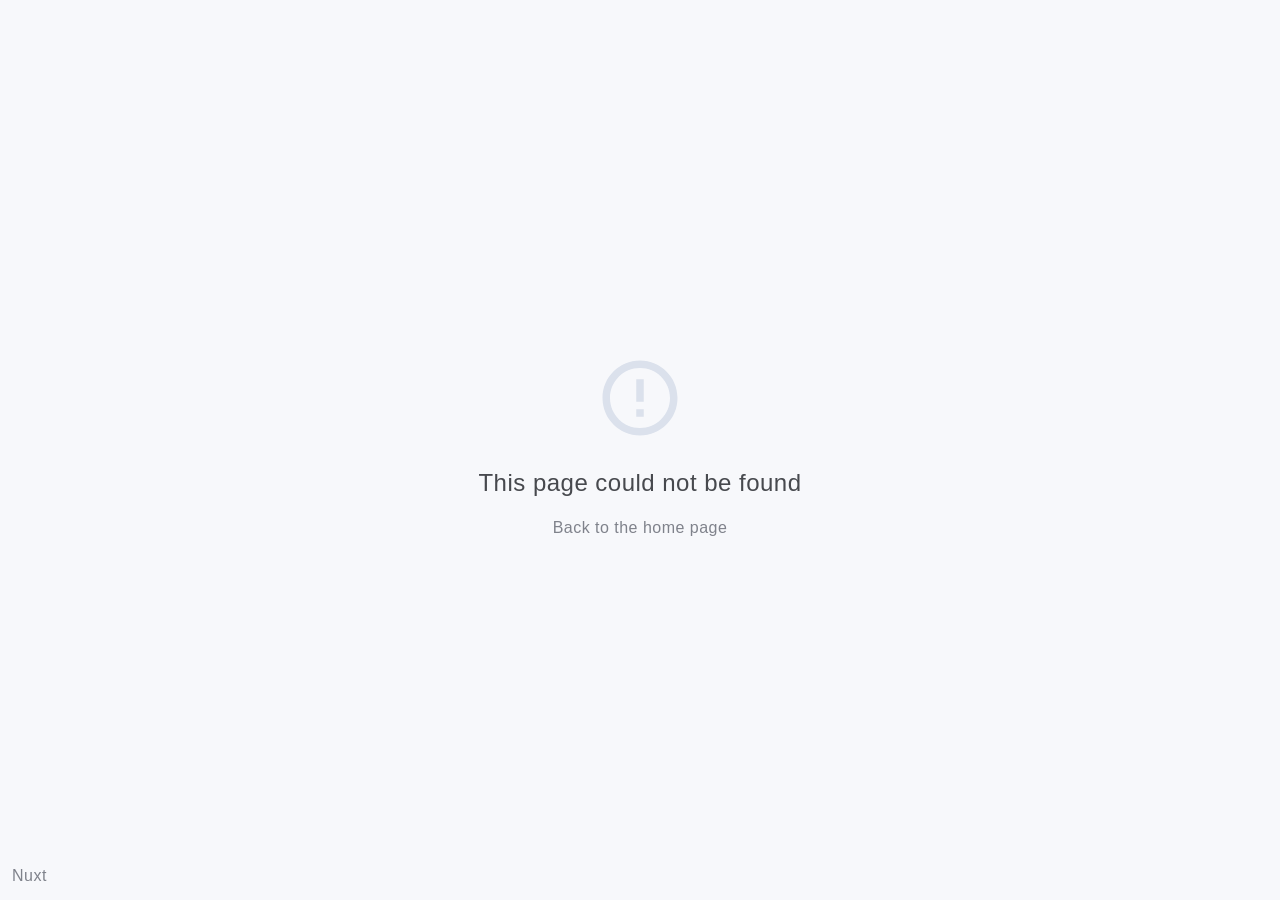
==== en/index.html @ 3b4c6d73 "deploy" ====
<!doctype html>
<html data-n-head-ssr>
  <head>
    <title>Home Page</title><meta data-n-head="ssr" charset="utf-8"><meta data-n-head="ssr" name="viewport" content="width=device-width,initial-scale=1"><meta data-n-head="ssr" data-hid="description" name="description" content="My Personal Website"><link data-n-head="ssr" href="https://mc.yandex.ru/metrika/tag.js" rel="preload" as="script"><link rel="preload" href="/_nuxt/6e46efd.js" as="script"><link rel="preload" href="/_nuxt/8bae4b0.js" as="script"><link rel="preload" href="/_nuxt/2998918.js" as="script"><link rel="preload" href="/_nuxt/bbb88e6.js" as="script"><link rel="preload" href="/_nuxt/a13c7b8.js" as="script"><link rel="preload" href="/_nuxt/8bbf2a5.js" as="script"><style data-vue-ssr-id="023c360b:0 b1f5444e:0 3191d5ad:0 0ace817b:0 49682c66:0 29482415:0 bbc4484e:0 a80d2e26:0 4d5fbe4e:0 745b8bda:0 2122c0bb:0 595b70d6:0 d2896396:0 12f3370e:0 1bbbd779:0 a3dfe6d6:0 2b1a9c06:0 342af163:0 fdff7b8e:0 f73b4e8e:0 70fc6d96:0 606232c7:0 75615019:0 69a7cd2d:0 ca053492:0">@font-face{font-family:swiper-icons;src:url("data:application/font-woff;charset=utf-8;base64, [base64]//wADZ2x5ZgAAAywAAADMAAAD2MHtryVoZWFkAAABbAAAADAAAAA2E2+eoWhoZWEAAAGcAAAAHwAAACQC9gDzaG10eAAAAigAAAAZAAAArgJkABFsb2NhAAAC0AAAAFoAAABaFQAUGG1heHAAAAG8AAAAHwAAACAAcABAbmFtZQAAA/gAAAE5AAACXvFdBwlwb3N0AAAFNAAAAGIAAACE5s74hXjaY2BkYGAAYpf5Hu/j+W2+MnAzMYDAzaX6QjD6/4//Bxj5GA8AuRwMYGkAPywL13jaY2BkYGA88P8Agx4j+/8fQDYfA1AEBWgDAIB2BOoAeNpjYGRgYNBh4GdgYgABEMnIABJzYNADCQAACWgAsQB42mNgYfzCOIGBlYGB0YcxjYGBwR1Kf2WQZGhhYGBiYGVmgAFGBiQQkOaawtDAoMBQxXjg/wEGPcYDDA4wNUA2CCgwsAAAO4EL6gAAeNpj2M0gyAACqxgGNWBkZ2D4/wMA+xkDdgAAAHjaY2BgYGaAYBkGRgYQiAHyGMF8FgYHIM3DwMHABGQrMOgyWDLEM1T9/w8UBfEMgLzE////P/5//f/V/xv+r4eaAAeMbAxwIUYmIMHEgKYAYjUcsDAwsLKxc3BycfPw8jEQA/[base64]/uznmfPFBNODM2K7MTQ45YEAZqGP81AmGGcF3iPqOop0r1SPTaTbVkfUe4HXj97wYE+yNwWYxwWu4v1ugWHgo3S1XdZEVqWM7ET0cfnLGxWfkgR42o2PvWrDMBSFj/IHLaF0zKjRgdiVMwScNRAoWUoH78Y2icB/yIY09An6AH2Bdu/UB+yxopYshQiEvnvu0dURgDt8QeC8PDw7Fpji3fEA4z/PEJ6YOB5hKh4dj3EvXhxPqH/SKUY3rJ7srZ4FZnh1PMAtPhwP6fl2PMJMPDgeQ4rY8YT6Gzao0eAEA409DuggmTnFnOcSCiEiLMgxCiTI6Cq5DZUd3Qmp10vO0LaLTd2cjN4fOumlc7lUYbSQcZFkutRG7g6JKZKy0RmdLY680CDnEJ+UMkpFFe1RN7nxdVpXrC4aTtnaurOnYercZg2YVmLN/d/gczfEimrE/fs/bOuq29Zmn8tloORaXgZgGa78yO9/cnXm2BpaGvq25Dv9S4E9+5SIc9PqupJKhYFSSl47+Qcr1mYNAAAAeNptw0cKwkAAAMDZJA8Q7OUJvkLsPfZ6zFVERPy8qHh2YER+3i/BP83vIBLLySsoKimrqKqpa2hp6+jq6RsYGhmbmJqZSy0sraxtbO3sHRydnEMU4uR6yx7JJXveP7WrDycAAAAAAAH//wACeNpjYGRgYOABYhkgZgJCZgZNBkYGLQZtIJsFLMYAAAw3ALgAeNolizEKgDAQBCchRbC2sFER0YD6qVQiBCv/H9ezGI6Z5XBAw8CBK/m5iQQVauVbXLnOrMZv2oLdKFa8Pjuru2hJzGabmOSLzNMzvutpB3N42mNgZGBg4GKQYzBhYMxJLMlj4GBgAYow/P/PAJJhLM6sSoWKfWCAAwDAjgbRAAB42mNgYGBkAIIbCZo5IPrmUn0hGA0AO8EFTQAA") format("woff");font-weight:400;font-style:normal}:root{--swiper-theme-color:#007aff}.swiper-container{margin-left:auto;margin-right:auto;position:relative;overflow:hidden;list-style:none;padding:0;z-index:1}.swiper-container-vertical>.swiper-wrapper{flex-direction:column}.swiper-wrapper{position:relative;width:100%;height:100%;z-index:1;display:flex;transition-property:transform;box-sizing:content-box}.swiper-container-android .swiper-slide,.swiper-wrapper{transform:translateZ(0)}.swiper-container-multirow>.swiper-wrapper{flex-wrap:wrap}.swiper-container-multirow-column>.swiper-wrapper{flex-wrap:wrap;flex-direction:column}.swiper-container-free-mode>.swiper-wrapper{transition-timing-function:ease-out;margin:0 auto}.swiper-container-pointer-events{touch-action:pan-y}.swiper-container-pointer-events.swiper-container-vertical{touch-action:pan-x}.swiper-slide{flex-shrink:0;width:100%;height:100%;position:relative;transition-property:transform}.swiper-slide-invisible-blank{visibility:hidden}.swiper-container-autoheight,.swiper-container-autoheight .swiper-slide{height:auto}.swiper-container-autoheight .swiper-wrapper{align-items:flex-start;transition-property:transform,height}.swiper-container-3d{perspective:1200px}.swiper-container-3d .swiper-cube-shadow,.swiper-container-3d .swiper-slide,.swiper-container-3d .swiper-slide-shadow-bottom,.swiper-container-3d .swiper-slide-shadow-left,.swiper-container-3d .swiper-slide-shadow-right,.swiper-container-3d .swiper-slide-shadow-top,.swiper-container-3d .swiper-wrapper{transform-style:preserve-3d}.swiper-container-3d .swiper-slide-shadow-bottom,.swiper-container-3d .swiper-slide-shadow-left,.swiper-container-3d .swiper-slide-shadow-right,.swiper-container-3d .swiper-slide-shadow-top{position:absolute;left:0;top:0;width:100%;height:100%;pointer-events:none;z-index:10}.swiper-container-3d .swiper-slide-shadow-left{background-image:linear-gradient(270deg,rgba(0,0,0,.5),transparent)}.swiper-container-3d .swiper-slide-shadow-right{background-image:linear-gradient(90deg,rgba(0,0,0,.5),transparent)}.swiper-container-3d .swiper-slide-shadow-top{background-image:linear-gradient(0deg,rgba(0,0,0,.5),transparent)}.swiper-container-3d .swiper-slide-shadow-bottom{background-image:linear-gradient(180deg,rgba(0,0,0,.5),transparent)}.swiper-container-css-mode>.swiper-wrapper{overflow:auto;scrollbar-width:none;-ms-overflow-style:none}.swiper-container-css-mode>.swiper-wrapper::-webkit-scrollbar{display:none}.swiper-container-css-mode>.swiper-wrapper>.swiper-slide{scroll-snap-align:start start}.swiper-container-horizontal.swiper-container-css-mode>.swiper-wrapper{-ms-scroll-snap-type:x mandatory;scroll-snap-type:x mandatory}.swiper-container-vertical.swiper-container-css-mode>.swiper-wrapper{-ms-scroll-snap-type:y mandatory;scroll-snap-type:y mandatory}@font-face{font-family:Raleway;font-weight:300;font-style:normal;src:local("Raleway"),url(/fonts/Raleway-Light.woff2) format("woff2"),url(/fonts/Raleway-Light.woff) format("woff"),url(/fonts/Raleway-Light.ttf) format("ttf"),url(/fonts/Raleway-Light.eot) format("eot")}@font-face{font-family:Raleway;font-weight:300;font-style:italic;src:local("Raleway"),url(/fonts/Raleway-LightItalic.woff2) format("woff2"),url(/fonts/Raleway-LightItalic.woff) format("woff"),url(/fonts/Raleway-LightItalic.ttf) format("ttf"),url(/fonts/Raleway-LightItalic.eot) format("eot")}@font-face{font-family:Raleway;font-weight:400;font-style:normal;src:local("Raleway"),url(/fonts/Raleway-Regular.woff2) format("woff2"),url(/fonts/Raleway-Regular.woff) format("woff"),url(/fonts/Raleway-Regular.ttf) format("ttf"),url(/fonts/Raleway-Regular.eot) format("eot")}@font-face{font-family:Raleway;font-weight:400;font-style:italic;src:local("Raleway"),url(/fonts/Raleway-Italic.woff2) format("woff2"),url(/fonts/Raleway-Italic.woff) format("woff"),url(/fonts/Raleway-Italic.ttf) format("ttf"),url(/fonts/Raleway-Italic.eot) format("eot")}@font-face{font-family:Raleway;font-weight:500;font-style:normal;src:local("Raleway"),url(/fonts/Raleway-Medium.woff2) format("woff2"),url(/fonts/Raleway-Medium.woff) format("woff"),url(/fonts/Raleway-Medium.ttf) format("ttf"),url(/fonts/Raleway-Medium.eot) format("eot")}@font-face{font-family:Raleway;font-weight:500;font-style:italic;src:local("Raleway"),url(/fonts/Raleway-MediumItalic.woff2) format("woff2"),url(/fonts/Raleway-MediumItalic.woff) format("woff"),url(/fonts/Raleway-MediumItalic.ttf) format("ttf"),url(/fonts/Raleway-MediumItalic.eot) format("eot")}@font-face{font-family:Raleway;font-weight:700;font-style:normal;src:local("Raleway"),url(/fonts/Raleway-Bold.woff2) format("woff2"),url(/fonts/Raleway-Bold.woff) format("woff"),url(/fonts/Raleway-Bold.ttf) format("ttf"),url(/fonts/Raleway-Bold.eot) format("eot")}:root{--color:#100e15;--color-green:#43a047;--color-yellow:#ffb300;--color-purple:#ab47bc;--color-blue:#1e88e5;--color-pink:#ec407a;--color-primary:var(--color-green);--color-primary-secondary:var(--color-purple);--color-border:#bdbdbd;--bg:#f3f5f4}.dark-mode{--color:#fff;--color-green:#66bb6a;--color-yellow:#ffa726;--color-purple:#ab47bc;--color-blue:#42a5f5;--color-pink:#ec407a;--bg:#100e15;--color-border:#757575}.link{position:relative;color:#43a047;color:var(--color-primary);cursor:pointer;transition:opacity .3s}.link:hover{opacity:.8}.content-area h1:not([class]){font-size:2em;line-height:1;font-weight:500;margin:.5em 0}.content-area h2:not([class]){font-size:1.5em;line-height:1.125;font-weight:500;margin:.5em 0}.content-area h3:not([class]){font-size:1.25em;line-height:1.25;font-weight:500;margin:.5em 0}.content-area h4:not([class]){font-size:1em;line-height:1.5;font-weight:500;margin:.5em 0}.content-area h5:not([class]){font-size:.875em;line-height:1.5;font-weight:500;margin:.5em 0}.content-area h6:not([class]){font-size:.75em;line-height:1.5;font-weight:500;margin:.5em 0}.content-area p:not([class]){font-size:1em;line-height:1.5;margin:1em 0}.content-area small:not([class]){font-size:.875em}.content-area hr:not([class]){margin:1em 0;height:1px;border:none;background-color:#43a047;background-color:var(--color-primary)}.content-area b:not([class]),.content-area u:not([class]){font-size:1em}.content-area s:not([class]){font-size:0 0 1em}.content-area ol:not([class]){list-style:none;margin:.5em 0;counter-reset:ol-counter}.content-area ol:not([class])>li:not([class]){counter-increment:ol-counter;position:relative}.content-area ol:not([class])>li:not([class]):before{content:counter(ol-counter) ".";position:absolute;display:inline-block;top:-.0625em;right:100%;margin:0 8px 0 0;font-weight:700;white-space:nowrap;opacity:.6}.content-area ul:not([class]){list-style:none;margin:.5em 0}.content-area ul:not([class])>li:not([class]){position:relative}.content-area ul:not([class])>li:not([class]):before{position:absolute;display:inline-block;content:"";height:.5em;width:.5em;top:.5em;right:100%;margin:0 12px 0 0;background-color:currentColor;opacity:.5}.content-area a:not([class]){color:#43a047;color:var(--color-primary);cursor:pointer;text-decoration:none}.content-area a:not([class]):hover{text-decoration:underline}.content-area pre:not([class]){margin:.75em 0;padding:10px 16px;border:1px solid #bdbdbd;border:1px solid var(--color-border);overflow-x:auto;background-color:#f3f5f4;background-color:var(--bg)}.content-area pre:not([class]):focus,.content-area pre:not([class]):hover{width:-webkit-min-content;width:-moz-min-content;width:min-content}.content-area code:not([class]){display:inline;white-space:pre-wrap;padding:0 .3em;background-color:#f3f5f4;background-color:var(--bg)}html{height:100%;font-size:1em}body,html{margin:0;padding:0}body{position:relative;min-height:100%;font-size:1rem;line-height:1.5;word-wrap:break-word;font-family:Raleway,sans-serif;letter-spacing:.03em;color:#100e15;color:var(--color);background-color:#f3f5f4;background-color:var(--bg)}.dark-mode body{font-weight:300}body #__layout,body #__nuxt{display:contents}body:before{content:"";position:absolute;top:0;left:0;right:0;bottom:0;pointer-events:none;opacity:.07;background-image:url(/_nuxt/ff30c7b9c0e9a25816d852ca529c5a7f.svg)}body.hide-scroll{height:100%;overflow-y:hidden}body *,body :after,body :before{box-sizing:border-box}@media only screen and (min-width:1281px){::-webkit-scrollbar{width:8px;height:8px}::-webkit-scrollbar-track{background-color:#f3f5f4;background-color:var(--bg)}::-webkit-scrollbar-thumb{position:relative;border-radius:4px;background-color:#100e15;background-color:var(--color);-webkit-transition:background-color .3s;transition:background-color .3s}}.nuxt-progress{position:fixed;top:0;left:0;right:0;height:2px;width:0;opacity:1;transition:width .1s,opacity .4s;background-color:#0c64c1;z-index:999999}.nuxt-progress.nuxt-progress-notransition{transition:none}.nuxt-progress-failed{background-color:red}.main-page__hero-section,.main-page__section:not(:last-of-type){margin:0 0 200px}@media only screen and (max-width:1024px){.main-page__hero-section,.main-page__section:not(:last-of-type){margin:0 0 150px}}@media only screen and (max-width:640px){.main-page__hero-section,.main-page__section:not(:last-of-type){margin:0 0 100px}}.page{opacity:1;transition:opacity .5s;padding:160px 0 0}.page--is-loading{opacity:0}.hide-scroll .page,.page.hide-scroll{overflow:hidden}@media only screen and (max-width:1280px){.page{padding:140px 0 0}}@media only screen and (max-width:1024px){.page{padding:120px 0 0}}@media only screen and (max-width:640px){.page{padding:100px 0 0}}.page:after,.page:before{content:" ";display:table;clear:both}.page__background{bottom:0}.page__background,.page__header{position:fixed;left:0;top:0;right:0}.page__header{z-index:4;transform:translateZ(0);transition:background-color .3s,box-shadow .3s,transform .5s}.page--is-scrolled .page__header{background-color:var(--bg);box-shadow:0 0 8px rgba(0,0,0,.1),0 0 16px rgba(0,0,0,.1),0 0 32px rgba(0,0,0,.1)}@media only screen and (min-width:1025px){.page--is-scrolled .page__header{transform:translate3d(0,-40px,0)}}.page__main{z-index:1}.page__main-inner{display:flex;align-items:flex-start}.page__aside-left{flex:none;width:430px;padding:0 40px 0 0;position:-webkit-sticky;position:sticky;top:140px}@media only screen and (max-width:1600px){.page__aside-left{width:320px}}@media only screen and (max-width:1400px){.page__aside-left{width:auto;position:relative;top:0;padding:0;display:none}}.page__content{flex:auto;min-width:0}.page__footer{position:relative;z-index:2}.page__menu-mobile{position:relative;z-index:3}.background-animation{overflow:hidden}@-webkit-keyframes animStar{0%{transform:translateY(0)}to{transform:translateY(-200vh)}}@keyframes animStar{0%{transform:translateY(0)}to{transform:translateY(-200vh)}}.light-mode .background-animation{opacity:.5}.background-animation__layout-1{width:1px;height:1px;background:0 0;box-shadow:127vh 199vh currentColor,247vh 98vh currentColor,227vh 83vh currentColor,105vh 158vh currentColor,71vh 93vh currentColor,130vh 77vh currentColor,243vh 181vh currentColor,141vh 94vh currentColor,106vh 66vh currentColor,137vh 22vh currentColor,155vh 13vh currentColor,150vh 96vh currentColor,211vh 65vh currentColor,76vh 106vh currentColor,7vh 103vh currentColor,235vh 164vh currentColor,155vh 53vh currentColor,166vh 132vh currentColor,194vh 199vh currentColor,217vh 100vh currentColor,37vh 21vh currentColor,191vh 192vh currentColor,47vh 40vh currentColor,132vh 86vh currentColor,241vh 29vh currentColor,122vh 168vh currentColor,237vh 100vh currentColor,169vh 21vh currentColor,180vh 27vh currentColor,178vh 33vh currentColor,108vh 34vh currentColor,35vh 63vh currentColor,51vh 187vh currentColor,202vh 83vh currentColor,6vh 122vh currentColor,14vh 158vh currentColor,190vh 128vh currentColor,7vh 70vh currentColor,112vh 35vh currentColor,204vh 91vh currentColor,81vh 93vh currentColor,98vh 164vh currentColor,197vh 87vh currentColor,129vh 81vh currentColor,210vh 42vh currentColor,43vh 148vh currentColor,183vh 161vh currentColor,119vh 185vh currentColor,156vh 5vh currentColor,158vh 5vh currentColor,78vh 62vh currentColor,88vh 84vh currentColor,121vh 51vh currentColor,27vh 11vh currentColor,127vh 20vh currentColor,11vh 22vh currentColor,53vh 147vh currentColor,236vh 67vh currentColor,13vh 161vh currentColor,109vh 180vh currentColor,129vh 3vh currentColor,95vh 15vh currentColor,232vh 187vh currentColor,201vh 69vh currentColor,201vh 69vh currentColor,124vh 183vh currentColor,127vh 52vh currentColor,181vh 52vh currentColor,208vh 107vh currentColor,107vh 132vh currentColor,197vh 5vh currentColor,71vh 163vh currentColor,204vh 125vh currentColor,72vh 24vh currentColor,178vh 109vh currentColor,98vh 127vh currentColor,195vh 1vh currentColor,53vh 54vh currentColor,9vh 1vh currentColor,129vh 100vh currentColor,212vh 104vh currentColor,98vh 95vh currentColor,212vh 174vh currentColor,102vh 12vh currentColor,39vh 99vh currentColor,117vh 175vh currentColor,148vh 177vh currentColor,221vh 36vh currentColor,151vh 27vh currentColor,97vh 197vh currentColor,220vh 180vh currentColor,238vh 98vh currentColor,72vh 74vh currentColor,204vh 112vh currentColor,226vh 82vh currentColor,42vh 190vh currentColor,184vh 156vh currentColor,211vh 52vh currentColor,25vh 107vh currentColor,146vh 29vh currentColor,217vh 77vh currentColor,226vh 137vh currentColor,200vh 146vh currentColor,222vh 196vh currentColor,116vh 140vh currentColor,113vh 200vh currentColor,9vh 7vh currentColor,120vh 64vh currentColor,113vh 121vh currentColor,109vh 92vh currentColor,75vh 94vh currentColor,151vh 109vh currentColor,117vh 15vh currentColor,49vh 146vh currentColor,108vh 187vh currentColor,66vh 103vh currentColor,17vh 55vh currentColor,176vh 107vh currentColor,147vh 154vh currentColor,121vh 18vh currentColor,39vh 135vh currentColor,138vh 183vh currentColor,233vh 109vh currentColor,64vh 125vh currentColor,143vh 84vh currentColor,221vh 158vh currentColor,83vh 137vh currentColor,245vh 40vh currentColor,93vh 63vh currentColor,50vh 58vh currentColor,209vh 81vh currentColor,49vh 126vh currentColor,28vh 103vh currentColor,76vh 19vh currentColor,238vh 85vh currentColor,160vh 110vh currentColor,145vh 182vh currentColor,26vh 93vh currentColor,42vh 127vh currentColor,110vh 103vh currentColor,59vh 93vh currentColor,78vh 80vh currentColor,182vh 82vh currentColor,63vh 48vh currentColor,96vh 171vh currentColor,90vh 195vh currentColor,101vh 190vh currentColor,135vh 69vh currentColor,63vh 55vh currentColor,171vh 76vh currentColor,63vh 119vh currentColor,177vh 8vh currentColor,242vh 153vh currentColor,120vh 26vh currentColor,10vh 170vh currentColor,247vh 197vh currentColor,178vh 65vh currentColor,235vh 122vh currentColor,8vh 60vh currentColor,109vh 67vh currentColor,103vh 155vh currentColor,193vh 183vh currentColor,226vh 136vh currentColor,198vh 119vh currentColor,71vh 48vh currentColor,36vh 18vh currentColor,33vh 68vh currentColor,214vh 28vh currentColor,158vh 115vh currentColor,112vh 91vh currentColor,240vh 35vh currentColor,150vh 95vh currentColor,27vh 184vh currentColor,130vh 99vh currentColor,91vh 37vh currentColor,83vh 14vh currentColor,98vh 153vh currentColor,171vh 161vh currentColor,83vh 105vh currentColor,114vh 141vh currentColor,115vh 193vh currentColor,74vh 142vh currentColor,191vh 50vh currentColor,43vh 100vh currentColor,10vh 99vh currentColor,117vh 40vh currentColor,228vh 142vh currentColor,159vh 54vh currentColor,154vh 82vh currentColor,151vh 40vh currentColor,117vh 106vh currentColor,133vh 77vh currentColor,7vh 62vh currentColor,93vh 122vh currentColor,210vh 52vh currentColor,157vh 154vh currentColor,51vh 199vh currentColor,60vh 47vh currentColor,207vh 125vh currentColor,212vh 181vh currentColor,131vh 63vh currentColor,211vh 197vh currentColor,69vh 67vh currentColor,41vh 126vh currentColor,127vh 128vh currentColor,2vh 20vh currentColor,237vh 49vh currentColor,209vh 45vh currentColor,51vh 121vh currentColor,25vh 113vh currentColor,139vh 180vh currentColor,33vh 41vh currentColor,57vh 129vh currentColor,68vh 119vh currentColor,35vh 50vh currentColor,123vh 99vh currentColor,22vh 86vh currentColor,116vh 162vh currentColor,203vh 121vh currentColor,80vh 87vh currentColor,173vh 51vh currentColor,8vh 28vh currentColor,212vh 147vh currentColor,15vh 122vh currentColor,108vh 159vh currentColor,93vh 117vh currentColor,45vh 184vh currentColor,163vh 39vh currentColor,112vh 92vh currentColor,171vh 122vh currentColor,55vh 31vh currentColor,36vh 157vh currentColor,112vh 190vh currentColor,22vh 108vh currentColor,144vh 128vh currentColor,88vh 107vh currentColor,56vh 93vh currentColor,24vh 162vh currentColor,86vh 184vh currentColor,131vh 18vh currentColor,185vh 126vh currentColor,231vh 199vh currentColor,244vh 111vh currentColor,198vh 68vh currentColor,16vh 106vh currentColor,51vh 47vh currentColor,108vh 190vh currentColor,86vh 164vh currentColor,123vh 170vh currentColor,247vh 26vh currentColor,144vh 48vh currentColor,187vh 81vh currentColor,58vh 10vh currentColor,15vh 171vh currentColor,185vh 3vh currentColor,19vh 164vh currentColor,120vh 106vh currentColor,239vh 178vh currentColor,141vh 168vh currentColor,9vh 147vh currentColor,247vh 143vh currentColor,8vh 21vh currentColor,118vh 34vh currentColor,55vh 146vh currentColor,205vh 165vh currentColor,41vh 52vh currentColor,134vh 169vh currentColor,104vh 40vh currentColor,208vh 193vh currentColor,7vh 98vh currentColor,77vh 37vh currentColor,41vh 63vh currentColor,182vh 41vh currentColor,95vh 46vh currentColor,16vh 60vh currentColor,72vh 23vh currentColor,146vh 149vh currentColor,202vh 67vh currentColor,24vh 150vh currentColor,93vh 12vh currentColor,226vh 105vh currentColor,247vh 31vh currentColor,140vh 3vh currentColor,147vh 121vh currentColor,199vh 10vh currentColor,134vh 115vh currentColor,95vh 11vh currentColor,71vh 148vh currentColor,22vh 95vh currentColor,178vh 147vh currentColor,35vh 100vh currentColor,216vh 179vh currentColor,17vh 174vh currentColor,234vh 57vh currentColor,28vh 158vh currentColor,137vh 164vh currentColor,177vh 6vh currentColor,239vh 69vh currentColor,164vh 65vh currentColor,249vh 80vh currentColor,130vh 65vh currentColor,62vh 132vh currentColor,190vh 136vh currentColor,25vh 26vh currentColor,128vh 23vh currentColor,18vh 172vh currentColor,143vh 119vh currentColor,61vh 46vh currentColor,130vh 9vh currentColor,223vh 108vh currentColor,182vh 3vh currentColor,5vh 73vh currentColor,129vh 188vh currentColor,3vh 155vh currentColor,60vh 32vh currentColor,11vh 186vh currentColor,229vh 47vh currentColor,125vh 34vh currentColor,138vh 162vh currentColor,183vh 103vh currentColor,3vh 68vh currentColor,139vh 165vh currentColor,48vh 119vh currentColor,83vh 156vh currentColor,212vh 121vh currentColor,127vh 82vh currentColor,177vh 19vh currentColor,200vh 123vh currentColor,153vh 115vh currentColor,105vh 146vh currentColor,94vh 57vh currentColor,82vh 48vh currentColor,62vh 150vh currentColor,74vh 105vh currentColor,225vh 93vh currentColor,124vh 184vh currentColor,116vh 99vh currentColor,201vh 167vh currentColor,234vh 105vh currentColor,39vh 161vh currentColor,239vh 102vh currentColor,16vh 153vh currentColor,233vh 122vh currentColor,220vh 160vh currentColor,246vh 109vh currentColor,203vh 112vh currentColor,123vh 119vh currentColor,15vh 186vh currentColor,141vh 161vh currentColor,158vh 79vh currentColor,151vh 18vh currentColor,8vh 125vh currentColor,101vh 27vh currentColor,177vh 56vh currentColor,65vh 151vh currentColor,94vh 66vh currentColor,163vh 60vh currentColor,226vh 27vh currentColor,8vh 194vh currentColor,99vh 173vh currentColor,122vh 92vh currentColor,148vh 76vh currentColor,161vh 92vh currentColor,204vh 15vh currentColor,128vh 56vh currentColor,155vh 182vh currentColor,109vh 104vh currentColor,132vh 126vh currentColor,121vh 59vh currentColor,88vh 116vh currentColor,104vh 65vh currentColor,49vh 104vh currentColor,76vh 161vh currentColor,151vh 72vh currentColor,108vh 176vh currentColor,62vh 118vh currentColor,213vh 85vh currentColor,192vh 144vh currentColor,235vh 104vh currentColor,67vh 151vh currentColor,157vh 80vh currentColor,196vh 177vh currentColor,45vh 41vh currentColor,127vh 10vh currentColor,18vh 11vh currentColor,130vh 196vh currentColor,43vh 28vh currentColor,190vh 66vh currentColor,249vh 176vh currentColor,119vh 185vh currentColor,178vh 130vh currentColor,241vh 174vh currentColor,23vh 181vh currentColor,67vh 17vh currentColor,66vh 129vh currentColor,49vh 196vh currentColor,78vh 62vh currentColor,109vh 132vh currentColor,25vh 123vh currentColor,231vh 151vh currentColor,188vh 33vh currentColor,63vh 69vh currentColor,156vh 137vh currentColor,220vh 3vh currentColor,12vh 10vh currentColor,52vh 59vh currentColor,23vh 76vh currentColor,4vh 59vh currentColor,171vh 43vh currentColor,169vh 41vh currentColor,86vh 19vh currentColor,48vh 117vh currentColor,5vh 15vh currentColor,20vh 101vh currentColor,30vh 16vh currentColor,80vh 85vh currentColor,17vh 33vh currentColor,20vh 171vh currentColor,85vh 24vh currentColor,247vh 97vh currentColor,216vh 134vh currentColor,64vh 33vh currentColor,173vh 37vh currentColor,24vh 16vh currentColor,122vh 98vh currentColor,88vh 38vh currentColor,242vh 125vh currentColor,201vh 139vh currentColor,101vh 49vh currentColor,76vh 166vh currentColor,68vh 42vh currentColor,191vh 43vh currentColor,183vh 5vh currentColor,90vh 16vh currentColor,182vh 183vh currentColor,233vh 200vh currentColor,108vh 166vh currentColor,117vh 125vh currentColor,116vh 93vh currentColor,152vh 95vh currentColor,196vh 99vh currentColor,112vh 161vh currentColor,233vh 158vh currentColor,163vh 37vh currentColor,142vh 64vh currentColor,66vh 181vh currentColor,103vh 105vh currentColor,81vh 131vh currentColor,220vh 93vh currentColor,218vh 68vh currentColor,54vh 54vh currentColor,98vh 155vh currentColor,101vh 12vh currentColor,96vh 88vh currentColor,4vh 112vh currentColor,147vh 73vh currentColor,224vh 148vh currentColor,19vh 146vh currentColor,168vh 6vh currentColor,148vh 48vh currentColor,173vh 194vh currentColor,214vh 80vh currentColor,166vh 168vh currentColor,114vh 142vh currentColor,185vh 93vh currentColor,237vh 46vh currentColor,45vh 130vh currentColor,52vh 56vh currentColor,225vh 103vh currentColor,126vh 174vh currentColor,220vh 177vh currentColor,160vh 63vh currentColor,137vh 119vh currentColor,123vh 187vh currentColor,168vh 88vh currentColor,156vh 150vh currentColor,95vh 107vh currentColor,46vh 153vh currentColor,52vh 172vh currentColor,218vh 176vh currentColor,243vh 80vh currentColor,206vh 143vh currentColor,100vh 126vh currentColor,194vh 64vh currentColor,124vh 175vh currentColor,240vh 118vh currentColor,177vh 3vh currentColor,211vh 121vh currentColor,229vh 17vh currentColor,63vh 47vh currentColor,174vh 3vh currentColor,190vh 25vh currentColor,90vh 33vh currentColor,18vh 70vh currentColor,87vh 83vh currentColor,17vh 120vh currentColor,6vh 37vh currentColor,206vh 123vh currentColor,93vh 99vh currentColor,226vh 168vh currentColor;-webkit-animation:animStar 300s linear infinite;animation:animStar 300s linear infinite}.background-animation__layout-1:after{content:" ";position:absolute;top:100vh;width:1px;height:1px;background:0 0;box-shadow:146vh 20vh currentColor,94vh 106vh currentColor,168vh 199vh currentColor,185vh 149vh currentColor,62vh 87vh currentColor,243vh 146vh currentColor,107vh 42vh currentColor,39vh 128vh currentColor,246vh 90vh currentColor,224vh 80vh currentColor,226vh 56vh currentColor,10vh 81vh currentColor,152vh 68vh currentColor,83vh 23vh currentColor,165vh 60vh currentColor,165vh 93vh currentColor,53vh 110vh currentColor,8vh 155vh currentColor,78vh 87vh currentColor,134vh 94vh currentColor,131vh 17vh currentColor,76vh 59vh currentColor,74vh 1vh currentColor,83vh 64vh currentColor,110vh 51vh currentColor,53vh 77vh currentColor,245vh 181vh currentColor,61vh 138vh currentColor,91vh 183vh currentColor,79vh 37vh currentColor,111vh 124vh currentColor,70vh 104vh currentColor,132vh 11vh currentColor,225vh 99vh currentColor,59vh 102vh currentColor,238vh 197vh currentColor,84vh 199vh currentColor,198vh 113vh currentColor,14vh 190vh currentColor,148vh 139vh currentColor,172vh 99vh currentColor,144vh 14vh currentColor,199vh 75vh currentColor,236vh 199vh currentColor,143vh 155vh currentColor,202vh 19vh currentColor,240vh 105vh currentColor,39vh 142vh currentColor,73vh 81vh currentColor,155vh 104vh currentColor,22vh 60vh currentColor,75vh 56vh currentColor,145vh 148vh currentColor,208vh 19vh currentColor,154vh 126vh currentColor,23vh 197vh currentColor,71vh 131vh currentColor,113vh 19vh currentColor,5vh 109vh currentColor,129vh 30vh currentColor,79vh 113vh currentColor,101vh 69vh currentColor,12vh 116vh currentColor,11vh 127vh currentColor,102vh 86vh currentColor,150vh 60vh currentColor,217vh 184vh currentColor,111vh 186vh currentColor,120vh 78vh currentColor,78vh 3vh currentColor,53vh 136vh currentColor,207vh 152vh currentColor,196vh 112vh currentColor,185vh 168vh currentColor,173vh 22vh currentColor,62vh 140vh currentColor,141vh 186vh currentColor,108vh 72vh currentColor,11vh 85vh currentColor,64vh 159vh currentColor,78vh 85vh currentColor,250vh 111vh currentColor,40vh 187vh currentColor,35vh 167vh currentColor,100vh 149vh currentColor,127vh 178vh currentColor,47vh 3vh currentColor,174vh 135vh currentColor,217vh 197vh currentColor,8vh 127vh currentColor,64vh 200vh currentColor,79vh 179vh currentColor,124vh 59vh currentColor,240vh 103vh currentColor,34vh 80vh currentColor,17vh 200vh currentColor,210vh 156vh currentColor,175vh 42vh currentColor,24vh 57vh currentColor,239vh 75vh currentColor,242vh 86vh currentColor,21vh 149vh currentColor,135vh 146vh currentColor,235vh 153vh currentColor,161vh 136vh currentColor,64vh 46vh currentColor,16vh 158vh currentColor,188vh 35vh currentColor,128vh 64vh currentColor,191vh 99vh currentColor,86vh 135vh currentColor,144vh 20vh currentColor,4vh 51vh currentColor,196vh 156vh currentColor,208vh 101vh currentColor,27vh 88vh currentColor,232vh 194vh currentColor,181vh 157vh currentColor,2vh 123vh currentColor,244vh 199vh currentColor,246vh 65vh currentColor,105vh 50vh currentColor,177vh 55vh currentColor,154vh 91vh currentColor,164vh 36vh currentColor,202vh 149vh currentColor,150vh 196vh currentColor,230vh 58vh currentColor,123vh 177vh currentColor,109vh 72vh currentColor,237vh 200vh currentColor,50vh 101vh currentColor,36vh 21vh currentColor,56vh 19vh currentColor,70vh 140vh currentColor,179vh 15vh currentColor,1vh 162vh currentColor,238vh 172vh currentColor,164vh 142vh currentColor,194vh 39vh currentColor,187vh 82vh currentColor,202vh 126vh currentColor,27vh 35vh currentColor,135vh 43vh currentColor,220vh 29vh currentColor,140vh 152vh currentColor,126vh 174vh currentColor,240vh 167vh currentColor,224vh 16vh currentColor,140vh 116vh currentColor,126vh 43vh currentColor,131vh 15vh currentColor,67vh 9vh currentColor,225vh 165vh currentColor,22vh 76vh currentColor,205vh 174vh currentColor,247vh 95vh currentColor,71vh 175vh currentColor,31vh 198vh currentColor,51vh 27vh currentColor,70vh 125vh currentColor,131vh 38vh currentColor,82vh 107vh currentColor,213vh 10vh currentColor,201vh 90vh currentColor,182vh 46vh currentColor,141vh 191vh currentColor,191vh 84vh currentColor,55vh 164vh currentColor,199vh 100vh currentColor,5vh 8vh currentColor,149vh 16vh currentColor,58vh 89vh currentColor,18vh 81vh currentColor,95vh 58vh currentColor,231vh 198vh currentColor,75vh 3vh currentColor,234vh 37vh currentColor,107vh 127vh currentColor,194vh 143vh currentColor,1vh 188vh currentColor,59vh 36vh currentColor,196vh 62vh currentColor,156vh 92vh currentColor,60vh 26vh currentColor,203vh 122vh currentColor,111vh 78vh currentColor,204vh 104vh currentColor,243vh 97vh currentColor,20vh 154vh currentColor,135vh 169vh currentColor,26vh 143vh currentColor,191vh 21vh currentColor,65vh 12vh currentColor,168vh 50vh currentColor,9vh 103vh currentColor,12vh 78vh currentColor,129vh 198vh currentColor,245vh 186vh currentColor,16vh 142vh currentColor,26vh 155vh currentColor,250vh 57vh currentColor,113vh 100vh currentColor,174vh 198vh currentColor,146vh 139vh currentColor,25vh 171vh currentColor,54vh 133vh currentColor,176vh 8vh currentColor,248vh 9vh currentColor,163vh 13vh currentColor,124vh 90vh currentColor,195vh 124vh currentColor,139vh 154vh currentColor,218vh 22vh currentColor,205vh 150vh currentColor,214vh 147vh currentColor,105vh 165vh currentColor,54vh 102vh currentColor,81vh 192vh currentColor,120vh 97vh currentColor,8vh 123vh currentColor,46vh 196vh currentColor,225vh 110vh currentColor,135vh 196vh currentColor,228vh 79vh currentColor,172vh 152vh currentColor,170vh 72vh currentColor,182vh 22vh currentColor,135vh 46vh currentColor,127vh 154vh currentColor,98vh 104vh currentColor,144vh 126vh currentColor,63vh 44vh currentColor,110vh 160vh currentColor,147vh 198vh currentColor,136vh 96vh currentColor,21vh 98vh currentColor,235vh 21vh currentColor,91vh 38vh currentColor,31vh 149vh currentColor,12vh 37vh currentColor,199vh 85vh currentColor,86vh 76vh currentColor,99vh 14vh currentColor,240vh 189vh currentColor,14vh 148vh currentColor,219vh 95vh currentColor,133vh 194vh currentColor,173vh 103vh currentColor,82vh 17vh currentColor,43vh 90vh currentColor,3vh 56vh currentColor,155vh 39vh currentColor,180vh 83vh currentColor,194vh 46vh currentColor,226vh 12vh currentColor,20vh 102vh currentColor,47vh 52vh currentColor,16vh 157vh currentColor,187vh 112vh currentColor,101vh 139vh currentColor,97vh 145vh currentColor,49vh 124vh currentColor,52vh 115vh currentColor,160vh 181vh currentColor,219vh 97vh currentColor,167vh 200vh currentColor,244vh 196vh currentColor,150vh 177vh currentColor,11vh 60vh currentColor,198vh 15vh currentColor,161vh 11vh currentColor,38vh 73vh currentColor,128vh 139vh currentColor,7vh 138vh currentColor,42vh 160vh currentColor,17vh 194vh currentColor,168vh 155vh currentColor,187vh 186vh currentColor,118vh 118vh currentColor,204vh 99vh currentColor,44vh 64vh currentColor,214vh 88vh currentColor,18vh 172vh currentColor,35vh 126vh currentColor,85vh 111vh currentColor,83vh 30vh currentColor,186vh 142vh currentColor,51vh 175vh currentColor,213vh 65vh currentColor,118vh 26vh currentColor,195vh 29vh currentColor,117vh 83vh currentColor,133vh 126vh currentColor,139vh 6vh currentColor,55vh 59vh currentColor,51vh 119vh currentColor,5vh 61vh currentColor,209vh 41vh currentColor,172vh 137vh currentColor,112vh 1vh currentColor,190vh 163vh currentColor,181vh 157vh currentColor,189vh 166vh currentColor,87vh 99vh currentColor,196vh 52vh currentColor,110vh 148vh currentColor,90vh 183vh currentColor,206vh 82vh currentColor,176vh 71vh currentColor,12vh 137vh currentColor,194vh 106vh currentColor,89vh 161vh currentColor,158vh 199vh currentColor,165vh 129vh currentColor,131vh 34vh currentColor,219vh 16vh currentColor,123vh 47vh currentColor,30vh 24vh currentColor,11vh 46vh currentColor,159vh 196vh currentColor,112vh 145vh currentColor,116vh 128vh currentColor,187vh 131vh currentColor,213vh 199vh currentColor,144vh 21vh currentColor,173vh 82vh currentColor,97vh 86vh currentColor,126vh 196vh currentColor,73vh 12vh currentColor,188vh 135vh currentColor,69vh 128vh currentColor,117vh 59vh currentColor,38vh 9vh currentColor,15vh 61vh currentColor,109vh 4vh currentColor,179vh 120vh currentColor,152vh 23vh currentColor,172vh 90vh currentColor,16vh 175vh currentColor,183vh 154vh currentColor,22vh 106vh currentColor,22vh 101vh currentColor,223vh 127vh currentColor,39vh 103vh currentColor,194vh 145vh currentColor,17vh 9vh currentColor,36vh 188vh currentColor,243vh 121vh currentColor,86vh 167vh currentColor,219vh 25vh currentColor,104vh 51vh currentColor,203vh 177vh currentColor,31vh 67vh currentColor,74vh 41vh currentColor,27vh 82vh currentColor,181vh 103vh currentColor,1vh 70vh currentColor,157vh 82vh currentColor,70vh 182vh currentColor,191vh 30vh currentColor,87vh 161vh currentColor,232vh 4vh currentColor,242vh 43vh currentColor,222vh 189vh currentColor,154vh 111vh currentColor,129vh 171vh currentColor,72vh 79vh currentColor,78vh 85vh currentColor,203vh 75vh currentColor,124vh 148vh currentColor,27vh 111vh currentColor,77vh 6vh currentColor,22vh 88vh currentColor,125vh 103vh currentColor,223vh 96vh currentColor,76vh 63vh currentColor,193vh 46vh currentColor,155vh 105vh currentColor,135vh 73vh currentColor,58vh 68vh currentColor,238vh 50vh currentColor,165vh 116vh currentColor,56vh 191vh currentColor,118vh 166vh currentColor,155vh 138vh currentColor,180vh 75vh currentColor,232vh 192vh currentColor,247vh 174vh currentColor,123vh 100vh currentColor,80vh 105vh currentColor,162vh 175vh currentColor,214vh 52vh currentColor,213vh 161vh currentColor,182vh 198vh currentColor,203vh 163vh currentColor,228vh 4vh currentColor,214vh 119vh currentColor,156vh 26vh currentColor,213vh 89vh currentColor,8vh 27vh currentColor,200vh 146vh currentColor,155vh 176vh currentColor,94vh 168vh currentColor,70vh 180vh currentColor,224vh 8vh currentColor,53vh 148vh currentColor,111vh 110vh currentColor,227vh 196vh currentColor,188vh 75vh currentColor,75vh 35vh currentColor,40vh 94vh currentColor,167vh 194vh currentColor,50vh 161vh currentColor,187vh 127vh currentColor,197vh 4vh currentColor,15vh 150vh currentColor,114vh 178vh currentColor,190vh 154vh currentColor,121vh 101vh currentColor,86vh 56vh currentColor,228vh 129vh currentColor,148vh 193vh currentColor,9vh 104vh currentColor,126vh 29vh currentColor,194vh 131vh currentColor,8vh 33vh currentColor,62vh 109vh currentColor,120vh 65vh currentColor,235vh 138vh currentColor,249vh 197vh currentColor,144vh 101vh currentColor,234vh 66vh currentColor,40vh 198vh currentColor,119vh 74vh currentColor,23vh 25vh currentColor,203vh 110vh currentColor,145vh 152vh currentColor,99vh 196vh currentColor,95vh 140vh currentColor,202vh 123vh currentColor,92vh 134vh currentColor,145vh 70vh currentColor,49vh 4vh currentColor,170vh 172vh currentColor,23vh 41vh currentColor,122vh 190vh currentColor,238vh 181vh currentColor,148vh 11vh currentColor,183vh 37vh currentColor,65vh 137vh currentColor,218vh 120vh currentColor,95vh 51vh currentColor,199vh 141vh currentColor,236vh 82vh currentColor,147vh 60vh currentColor,182vh 41vh currentColor,250vh 199vh currentColor,168vh 24vh currentColor,188vh 79vh currentColor,157vh 163vh currentColor,29vh 112vh currentColor,184vh 77vh currentColor,3vh 122vh currentColor,88vh 126vh currentColor,247vh 98vh currentColor,197vh 122vh currentColor,189vh 7vh currentColor,144vh 61vh currentColor,85vh 4vh currentColor,32vh 92vh currentColor,1vh 35vh currentColor,94vh 90vh currentColor,105vh 48vh currentColor,41vh 116vh currentColor,229vh 104vh currentColor,90vh 135vh currentColor,175vh 174vh currentColor,193vh 148vh currentColor,103vh 106vh currentColor,168vh 163vh currentColor,149vh 103vh currentColor,192vh 197vh currentColor,162vh 79vh currentColor,226vh 129vh currentColor,242vh 16vh currentColor,240vh 173vh currentColor,204vh 44vh currentColor,4vh 37vh currentColor,33vh 5vh currentColor,131vh 124vh currentColor,208vh 52vh currentColor,42vh 176vh currentColor,74vh 135vh currentColor,171vh 149vh currentColor,16vh 5vh currentColor,160vh 115vh currentColor,217vh 36vh currentColor,140vh 179vh currentColor,241vh 134vh currentColor}.background-animation__layout-2{width:2px;height:2px;background:0 0;box-shadow:93vh 86vh currentColor,174vh 151vh currentColor,139vh 41vh currentColor,86vh 142vh currentColor,196vh 95vh currentColor,97vh 123vh currentColor,210vh 60vh currentColor,222vh 68vh currentColor,213vh 133vh currentColor,229vh 165vh currentColor,167vh 128vh currentColor,150vh 177vh currentColor,249vh 14vh currentColor,68vh 4vh currentColor,177vh 97vh currentColor,59vh 34vh currentColor,236vh 17vh currentColor,103vh 122vh currentColor,71vh 15vh currentColor,238vh 104vh currentColor,99vh 163vh currentColor,107vh 41vh currentColor,161vh 56vh currentColor,55vh 144vh currentColor,74vh 160vh currentColor,212vh 167vh currentColor,233vh 143vh currentColor,37vh 162vh currentColor,236vh 35vh currentColor,121vh 35vh currentColor,187vh 78vh currentColor,193vh 7vh currentColor,100vh 128vh currentColor,42vh 190vh currentColor,183vh 19vh currentColor,97vh 20vh currentColor,106vh 80vh currentColor,82vh 11vh currentColor,194vh 139vh currentColor,193vh 191vh currentColor,136vh 178vh currentColor,63vh 150vh currentColor,203vh 104vh currentColor,235vh 159vh currentColor,8vh 115vh currentColor,15vh 184vh currentColor,115vh 131vh currentColor,112vh 151vh currentColor,111vh 19vh currentColor,179vh 106vh currentColor;-webkit-animation:animStar 200s linear infinite;animation:animStar 200s linear infinite}.background-animation__layout-2:after{content:" ";position:absolute;top:100vh;width:2px;height:2px;background:0 0;box-shadow:111vh 37vh currentColor,51vh 81vh currentColor,29vh 110vh currentColor,211vh 100vh currentColor,119vh 179vh currentColor,221vh 45vh currentColor,82vh 194vh currentColor,21vh 135vh currentColor,215vh 12vh currentColor,149vh 159vh currentColor,183vh 34vh currentColor,78vh 98vh currentColor,134vh 179vh currentColor,108vh 161vh currentColor,135vh 173vh currentColor,74vh 170vh currentColor,12vh 180vh currentColor,178vh 191vh currentColor,239vh 124vh currentColor,210vh 70vh currentColor,71vh 51vh currentColor,199vh 118vh currentColor,177vh 124vh currentColor,74vh 147vh currentColor,80vh 103vh currentColor,78vh 56vh currentColor,17vh 113vh currentColor,38vh 194vh currentColor,9vh 106vh currentColor,234vh 178vh currentColor,91vh 142vh currentColor,3vh 27vh currentColor,127vh 55vh currentColor,6vh 175vh currentColor,247vh 140vh currentColor,37vh 6vh currentColor,25vh 16vh currentColor,20vh 133vh currentColor,233vh 196vh currentColor,165vh 75vh currentColor,4vh 142vh currentColor,187vh 182vh currentColor,16vh 41vh currentColor,22vh 159vh currentColor,69vh 3vh currentColor,144vh 23vh currentColor,53vh 78vh currentColor,63vh 25vh currentColor,95vh 25vh currentColor,232vh 2vh currentColor}.background-animation__layout-3{width:3px;height:3px;background:0 0;box-shadow:167vh 178vh currentColor,30vh 24vh currentColor,190vh 37vh currentColor,151vh 151vh currentColor,240vh 158vh currentColor;-webkit-animation:animStar 100s linear infinite;animation:animStar 100s linear infinite}.background-animation__layout-3:after{content:" ";position:absolute;top:100vh;width:3px;height:3px;background:0 0;box-shadow:90vh 7vh currentColor,3vh 147vh currentColor,52vh 116vh currentColor,40vh 191vh currentColor,139vh 82vh currentColor}.content-box{display:flex;align-items:flex-start;justify-content:center;padding:0 90px;box-sizing:border-box}@media only screen and (max-width:1600px){.content-box:not(.is-no-padding){padding:0 70px}}@media only screen and (max-width:1024px){.content-box:not(.is-no-padding){padding:0 40px}}@media only screen and (max-width:768px){.content-box:not(.is-no-padding){padding:0 24px}}.content-box__inner{width:100%;max-width:1734px;box-sizing:border-box}.page-header{padding:40px 0;overflow:hidden;transition:transform .5s}@media only screen and (max-width:1024px){.page-header{padding:40px 0}}@media only screen and (max-width:640px){.page-header{padding:24px 0}}@media only screen and (min-width:1025px){.page-header--is-sticky .page-header__inner{transform:translateY(20px)}}.page-header__inner{position:relative;display:flex;align-items:center;justify-content:space-between;transition:transform .5s}.page-header__logo--enter-active,.page-header__logo--leave-active{transition:opacity .5s}.page-header__logo--enter,.page-header__logo--leave-to{opacity:0}.page-header__aside{list-style:none;display:flex;align-items:center;margin:0 -12px;padding:0}.page-header__btn{margin:0 12px}.page-header__btn--enter-active,.page-header__btn--leave-active{transition:transform .2s .3s,opacity .2s .3s}.page-header__btn--enter,.page-header__btn--leave-to{opacity:0;transform:translateX(-10px);transition:transform .15s,opacity .15s}.page-header.is-menu-open{background-color:transparent}.page-header.is-menu-open .page-header__logo{opacity:0;pointer-events:none;transition:opacity .5s}.site-logo{border:none;padding:0;width:auto;overflow:visible;background:0 0;color:inherit;font:inherit;text-align:inherit;line-height:normal;-webkit-font-smoothing:inherit;-moz-osx-font-smoothing:inherit;-webkit-appearance:none}.site-logo::-moz-focus-inner{border:0;padding:0}.site-logo:focus{outline:0}.site-logo{display:flex;align-items:center;cursor:pointer}.site-logo__icon{position:relative;display:inline-flex;height:19px;width:19px}.site-logo--is-simple .site-logo__icon{margin:0}.site-logo--is-small .site-logo__icon{height:15px;width:15px}.site-logo__icon:after,.site-logo__icon:before{position:absolute;top:48%;left:0;content:"";width:100%;transform:translateY(-50%)}.site-logo__icon:before{height:100%;border-top:3px solid var(--color-purple);border-bottom:3px solid var(--color-green)}.site-logo__icon:after{height:3px;background-color:var(--color-yellow)}.site-logo__text{font-size:30px;margin:0 0 0 .25em}.site-logo--is-simple .site-logo__text{display:none}.site-logo--is-small .site-logo__text{font-size:20px}.button-custom{border:none;padding:0;width:auto;overflow:visible;background:0 0;color:inherit;font:inherit;text-align:inherit;line-height:normal;-webkit-font-smoothing:inherit;-moz-osx-font-smoothing:inherit;-webkit-appearance:none}.button-custom::-moz-focus-inner{border:0;padding:0}.button-custom:focus{outline:0}.button-custom{display:inline-flex;flex:none;align-items:center;position:relative;vertical-align:middle;height:36px;color:var(--color);padding:0 1em;cursor:pointer;transition:color .15s,opacity .15s;background-color:var(--bg)}.button-custom:after,.button-custom:before{content:"";position:absolute;left:0;top:0;right:0;bottom:0;transition:opacity .1s}.button-custom:before{opacity:0;background-color:currentColor}.button-custom:after{opacity:.7;border-width:1px;border-style:solid;pointer-events:none}.button-custom:disabled{cursor:default;opacity:.5}.button-custom:not(:disabled):hover:before{opacity:.05}.button-custom:active{opacity:.8}.button-custom:not([class*="--color-"]) .button-custom__inner{color:inherit}.button-custom--is-text{padding:0;background:0 0}.button-custom--is-text .button-custom__inner{color:inherit}.button-custom--is-text:after,.button-custom--is-text:before{display:none}.button-custom--is-text:not(.button-custom--is-square){height:auto}.button-custom--is-text:not(:disabled):hover{color:var(--color)}.button-custom--is-square{justify-content:center}.button-custom--is-square .button-custom__content{margin:0}.button-custom--is-plain .button-custom__inner{color:inherit}.button-custom--is-plain:before{opacity:.02}.button-custom--is-plain:after{opacity:.7}.button-custom--is-plain:not(:disabled):hover:before{opacity:.1}.button-custom:not(.button-custom--is-plain)[class*="--color-"]:before{opacity:1}.button-custom:not(.button-custom--is-plain)[class*="--color-"]:not(:disabled):hover:before{opacity:.85}.button-custom--large{font-size:20px}@media only screen and (max-width:640px){.button-custom--large{font-size:18px}}.button-custom--large:not(.button-custom--is-text){height:68px;padding:0 32px}@media only screen and (max-width:640px){.button-custom--large:not(.button-custom--is-text){height:60px;padding:0 28px}}.button-custom--large.button-custom--is-square{width:68px}@media only screen and (max-width:640px){.button-custom--large.button-custom--is-square{width:60px}}.button-custom--medium{font-size:16px}.button-custom--medium:not(.button-custom--is-text){height:40px;padding:0 20px}.button-custom--medium.button-custom--is-square{width:40px}.button-custom--small{font-size:14px}.button-custom--small:not(.button-custom--is-text){height:32px;padding:0 12px}.button-custom--small.button-custom--is-square{width:32px}.button-custom--mini{font-size:12px}.button-custom--mini:not(.button-custom--is-text){height:28px;padding:0 10px}.button-custom--mini.button-custom--is-square{width:28px}.button-custom--color-primary{color:var(--color-primary)}.button-custom--color-blue{color:var(--color-blue)}.button-custom--color-green{color:var(--color-green)}.button-custom--color-yellow{color:var(--color-yellow)}.button-custom--color-purple{color:var(--color-purple)}.button-custom__inner{position:relative;color:var(--bg);display:flex;align-items:center}.button-custom__badge{z-index:1;position:absolute;top:-6px;right:-6px}.button-custom__after,.button-custom__before{display:inline-flex;flex:0 0 auto;align-items:center;font-weight:400}.button-custom__before:not(:only-child){margin:0 .5em 0 0}.button-custom__after:not(:only-child){margin:0 0 0 .5em}.button-custom__content{display:inline-flex}.theme-switcher__btn{border:none;padding:0;width:auto;overflow:visible;background:0 0;color:inherit;font:inherit;text-align:inherit;line-height:normal;-webkit-font-smoothing:inherit;-moz-osx-font-smoothing:inherit;-webkit-appearance:none}.theme-switcher__btn::-moz-focus-inner{border:0;padding:0}.theme-switcher__btn:focus{outline:0}.theme-switcher__btn{cursor:pointer;text-transform:uppercase;color:var(--color-primary)}.menu-mobile-btn.is-active .menu-mobile-btn__inner:before{opacity:0;transition:opacity .4s}.menu-mobile-btn.is-active .menu-mobile-btn__icon:before{transform:translateY(0) rotate(-45deg)}.menu-mobile-btn.is-active .menu-mobile-btn__icon:after{transform:translateY(0) rotate(-135deg)}.menu-mobile-btn__inner{display:flex;align-items:center;justify-content:center;position:relative}.menu-mobile-btn__inner:before{position:absolute;content:"";display:block;height:1.5px;width:20px;top:50%;left:0;opacity:1;background-color:var(--color);transition:opacity .4s .2s}.menu-mobile-btn__icon{position:relative;height:0;width:20px;pointer-events:none}.menu-mobile-btn__icon:after,.menu-mobile-btn__icon:before{position:absolute;content:"";display:block;height:1.5px;left:0;right:0;background-color:var(--color);transition:transform .2s .2s}.menu-mobile-btn__icon:before{transform:translateY(-6px)}.menu-mobile-btn__icon:after{transform:translateY(6px)}.page-section{position:relative}.page-section__title{margin:0 0 1em;padding:0;font-size:30px;text-transform:uppercase;font-weight:400}@media only screen and (max-width:1280px){.page-section__title{font-size:25px}}@media only screen and (max-width:768px){.page-section__title{font-size:25px}}.page-section__anchor{position:absolute;top:0;bottom:0;width:100%;pointer-events:none}@media only screen and (min-width:1281px){.page-section__anchor{top:-128px}}.hero-section__inner{display:flex;padding:0}@media only screen and (max-width:1024px){.hero-section__inner{flex-direction:column;align-items:normal}}.hero-section__desc{flex:1;display:flex;flex-direction:column;justify-content:center;align-items:flex-start}@media only screen and (max-width:1024px){.hero-section__desc{margin:0 0 80px}}@media only screen and (max-width:640px){.hero-section__desc{margin:0 0 60px}}.hero-section__title{font-weight:inherit;margin:0 0 1.5em;padding:0 7% 0 0;font-size:50px;line-height:1.4}@media only screen and (max-width:1920px){.hero-section__title{font-size:2.8vw}}@media only screen and (max-width:1024px){.hero-section__title{font-size:30px}}@media only screen and (max-width:640px){.hero-section__title{font-size:26px}}.hero-section__nav{flex:1.5}.hero-section__nav-list{display:flex;list-style:none;margin:-15px;padding:0;height:100%}@media only screen and (max-width:1280px){.hero-section__nav-list{margin:-8px}}.hero-section__nav-item{flex:0 0 auto;box-sizing:border-box;width:25%;padding:15px}@media only screen and (max-width:1280px){.hero-section__nav-item{flex:0 0 auto;box-sizing:border-box;width:25%;padding:8px}}.hero-section__nav-item:first-child .hero-section__nav-link{background-image:url(/_nuxt/img/nav-purple.1ae6a38.png)}.hero-section__nav-item:first-child .hero-section__nav-link:after,.hero-section__nav-item:first-child .hero-section__nav-link:before{border-color:var(--color-purple)}.hero-section__nav-item:nth-child(2) .hero-section__nav-link{background-image:url(/_nuxt/img/nav-yellow.1ce6709.png)}.hero-section__nav-item:nth-child(2) .hero-section__nav-link:after,.hero-section__nav-item:nth-child(2) .hero-section__nav-link:before{border-color:var(--color-yellow)}.hero-section__nav-item:nth-child(3) .hero-section__nav-link{background-image:url(/_nuxt/img/nav-blue.ec82dbc.png)}.hero-section__nav-item:nth-child(3) .hero-section__nav-link:after,.hero-section__nav-item:nth-child(3) .hero-section__nav-link:before{border-color:var(--color-blue)}.hero-section__nav-item:nth-child(4) .hero-section__nav-link{background-image:url(/_nuxt/img/nav-pink.079d755.png)}.hero-section__nav-item:nth-child(4) .hero-section__nav-link:after,.hero-section__nav-item:nth-child(4) .hero-section__nav-link:before{border-color:var(--color-pink)}.hero-section__nav-link{position:relative;display:flex;align-items:flex-end;justify-content:center;padding:24px;white-space:nowrap;height:680px;max-height:calc(100vh - 200px);font-size:30px;text-align:center;text-decoration:none;color:var(--color);text-transform:uppercase;background-position:50%;background-repeat:no-repeat;background-size:cover;overflow:hidden;background-color:var(--bg)}.hero-section__nav-link:before{opacity:.3;top:0;left:0;right:0;bottom:0;border:1px solid var(--color-border)}.hero-section__nav-link:after,.hero-section__nav-link:before{content:"";position:absolute;pointer-events:none;transition:opacity .5s .1s,transform .5s .1s}.hero-section__nav-link:after{bottom:250px;left:50%;width:600px;height:600px;border:60px solid;opacity:0;background-color:#000;transform:translate(-50%,-50%) rotate(45deg)}@media(any-hover:hover){.hero-section__nav-link:hover:before{transform:scale(.9,.966);opacity:.7}.hero-section__nav-link:hover:after{transform:translate(-50%) rotate(45deg);opacity:.7}}@media only screen and (max-width:1280px){.hero-section__nav-link{height:300px}}@media only screen and (max-width:480px){.hero-section__nav-link{height:240px}.hero-section__nav-link:after{border-width:24px;bottom:310px}}@media only screen and (max-width:1920px){.hero-section__nav-text{font-size:1.3vw}}@media only screen and (max-width:1024px){.hero-section__nav-text{font-size:2vw}}@media only screen and (max-width:480px){.hero-section__nav-text{position:absolute;font-size:18px;transform:rotate(-90deg) translateX(50%)}}.nav-menu__nav-title{border:none;padding:0;width:auto;overflow:visible;background:0 0;color:inherit;font:inherit;text-align:inherit;line-height:normal;-webkit-font-smoothing:inherit;-moz-osx-font-smoothing:inherit;-webkit-appearance:none}.nav-menu__nav-title::-moz-focus-inner{border:0;padding:0}.nav-menu__nav-title:focus{outline:0}.nav-menu__nav-list{list-style:none;padding:0;margin:0;overflow:hidden}.nav-menu__nav-item{display:flex;align-items:center}.nav-menu__nav-link,.nav-menu__nav-title{display:flex;flex:1;font-size:26px;text-transform:uppercase;padding:10px 0}@media only screen and (max-width:1600px){.nav-menu__nav-link,.nav-menu__nav-title{font-size:22px}}.nav-menu__nav-title{flex:none}.nav-menu__nav-link{position:relative;color:var(--color);text-decoration:none;opacity:.5;transition:transform .3s,color .3s,opacity .3s}.nav-menu__nav-link:before{content:"";height:3px;width:2rem;position:absolute;top:50%;left:-3rem;opacity:0;transform:translateY(-50%);background-color:var(--color-primary-secondary);transition:transform .3s,opacity .3s}.nav-menu__nav-link--active{pointer-events:none;opacity:1;transform:translateX(4rem)}.nav-menu__nav-link--active:before,.nav-menu__nav-link:hover{opacity:1}.nav-menu__nav-title{color:var(--color-green);opacity:.7;margin:0 24px 0 0}.about-section__inner{display:flex;align-items:center;padding:0}@media only screen and (max-width:1024px){.about-section__inner{display:block}}.about-section__desc{flex:1;margin:0 90px 0 0;font-size:18px}@media only screen and (max-width:1024px){.about-section__desc{margin:0 0 50px}}.about-section__gallery{flex:2;overflow:hidden}.about-section__controls{display:flex;justify-content:center;margin:20px 0 0}@media only screen and (max-width:1024px){.about-section__controls{display:none}}.about-section__slider{width:100%}.about-section__slide{position:relative;display:flex;flex-direction:column;width:400px;max-width:90%;border:1px solid var(--color-border);background-color:var(--bg);opacity:0}.about-section__slide.swiper-slide-next,.about-section__slide.swiper-slide-prev{opacity:1}.about-section__slide.swiper-slide-next .about-section__slide-inner,.about-section__slide.swiper-slide-prev .about-section__slide-inner{opacity:.5}.about-section__slide.swiper-slide-active,.about-section__slide.swiper-slide-active .about-section__slide-inner{opacity:1}.about-section__slide-inner{opacity:0}.about-section__photo-wrapper{flex:1;position:relative;padding:0 0 90%}.about-section__photo{position:absolute;top:0;left:0;width:100%;height:100%;-o-object-fit:cover;object-fit:cover}.about-section__slide-desc{position:relative;display:flex;align-items:center;justify-content:center;padding:16px;font-size:24px;font-style:italic}@media only screen and (max-width:1600px){.about-section__slide-desc{padding:14px;font-size:22px}}@media only screen and (max-width:1024px){.about-section__slide-desc{font-size:20px;padding:10px}}@media only screen and (max-width:640px){.about-section__slide-desc{padding:8px}}.about-section__slide-desc:before{content:"";position:absolute;left:0;right:0;top:0;bottom:0;background-color:var(--accent-color)}.light-mode .about-section__slide-desc:before{opacity:.7}.about-section__slide-text{position:relative}.slider-controls__next,.slider-controls__prev{border:none;padding:0;width:auto;overflow:visible;background:0 0;color:inherit;font:inherit;text-align:inherit;line-height:normal;-webkit-font-smoothing:inherit;-moz-osx-font-smoothing:inherit;-webkit-appearance:none}.slider-controls__next::-moz-focus-inner,.slider-controls__prev::-moz-focus-inner{border:0;padding:0}.slider-controls__next:focus,.slider-controls__prev:focus{outline:0}.slider-controls__inner{display:flex;margin:0 -16px}.slider-controls__next,.slider-controls__prev{cursor:pointer;display:flex;align-items:center;justify-content:center;width:60px;height:40px;position:relative;margin:0 16px;transition:color .3s,opacity .3s}.slider-controls__next:before,.slider-controls__prev:before{content:"";height:2px;position:absolute;top:50%;left:0;width:100%;transform:translateY(-50%);background-color:currentColor;transition:transform .3s,opacity .3s}.slider-controls__next:after,.slider-controls__prev:after{content:"";border-top:2px solid;border-right:2px solid;width:10px;height:10px}.slider-controls__next:hover:not(:disabled),.slider-controls__prev:hover:not(:disabled){color:var(--color-primary-secondary)}.slider-controls__next:active,.slider-controls__prev:active{color:var(--color-border)}.slider-controls__next:disabled,.slider-controls__prev:disabled{cursor:default;opacity:.5}.slider-controls__prev{justify-content:flex-start}.slider-controls__prev:after{transform:rotate(-135deg)}.slider-controls__next{justify-content:flex-end}.slider-controls__next:after{right:0;transform:rotate(45deg)}.skills-section__inner{display:flex;align-items:center;padding:0}@media only screen and (max-width:1024px){.skills-section__inner{flex-direction:column;align-items:normal}}.skills-section__desc{flex:1;margin:0 90px 0 0;font-size:18px}@media only screen and (max-width:1024px){.skills-section__desc{margin:0 0 50px}}.skills-section__list{list-style:none;flex:2;display:flex;padding:0;margin:-12px;flex-wrap:wrap}@media only screen and (max-width:1280px){.skills-section__list{margin:-8px}}.skills-section__item{position:relative;padding:12px 18px;margin:12px;color:var(--color);background-color:var(--bg)}@media only screen and (max-width:1280px){.skills-section__item{margin:8px;padding:10px 16px}}.skills-section__item--active{color:var(--color-green)}.skills-section__item--active .skills-section__icon{opacity:1}.skills-section__icon{position:absolute;top:0;left:0;pointer-events:none;opacity:.5}.experience-section__header{display:flex;align-items:flex-end;justify-content:space-between;margin:0 0 40px}@media only screen and (max-width:1024px){.experience-section__header{display:block}}.experience-section__title{font-size:30px;font-weight:400;margin:0 24px 0 0;text-transform:uppercase}@media only screen and (max-width:1024px){.experience-section__title{font-size:22px;margin:0 0 20px}}@media only screen and (max-width:1024px){.experience-section__controls{display:none}}.experience-section__slider{margin:0 -15px;width:calc(100% + 30px);overflow:hidden}@media only screen and (max-width:1280px){.experience-section__slider{margin:0 -12px;width:calc(100% + 24px)}}@media only screen and (max-width:1024px){.experience-section__slider{margin:0 -10px;width:calc(100% + 20px)}}.experience-section__slide{padding:0 15px;width:33.3333333333%}@media only screen and (max-width:1280px){.experience-section__slide{padding:0 12px;width:45%}}@media only screen and (max-width:1024px){.experience-section__slide{padding:0 10px;width:90%}}.position-in-company__expand{border:none;padding:0;width:auto;overflow:visible;background:0 0;color:inherit;font:inherit;text-align:inherit;line-height:normal;-webkit-font-smoothing:inherit;-moz-osx-font-smoothing:inherit;-webkit-appearance:none}.position-in-company__expand::-moz-focus-inner{border:0;padding:0}.position-in-company__expand:focus{outline:0}.position-in-company{font-size:18px;border:1px solid var(--color-border);background-color:var(--bg)}.position-in-company__body,.position-in-company__header{padding:24px 32px}@media only screen and (max-width:1600px){.position-in-company__body,.position-in-company__header{padding:24px 7%}}@media only screen and (max-width:640px){.position-in-company__body,.position-in-company__header{padding:22px}}.position-in-company__header{position:relative;border-bottom:1px solid var(--color-border)}.position-in-company__header:before{content:"";position:absolute;top:0;left:0;right:0;bottom:0;opacity:.6;pointer-events:none;background-color:var(--position-in-company--accent-color)}.dark-mode .position-in-company__header:before{opacity:1}.position-in-company__header-inner{position:relative}.position-in-company__title{margin:0 0 8px;text-transform:uppercase;font-size:26px;font-weight:500;line-height:1.25}@media only screen and (max-width:1600px){.position-in-company__title{font-size:22px}}@media only screen and (max-width:640px){.position-in-company__title{font-size:20px}}.position-in-company__title-text{text-decoration:none;color:inherit;position:relative}.position-in-company__period{font-size:18px;color:var(--bg)}@media only screen and (max-width:1024px){.position-in-company__period{font-size:16px}}.position-in-company__body{position:relative;font-size:18px;overflow:hidden;min-height:320px;max-height:320px}.position-in-company__body:after{content:"";bottom:0;left:0;right:0;position:absolute;height:180px;background-image:linear-gradient(0deg,var(--bg) 40px,transparent);opacity:1;transition:opacity .3s;pointer-events:none}.position-in-company--is-expand .position-in-company__body{max-height:none}.position-in-company--is-expand .position-in-company__body:after{opacity:0}.position-in-company__expand{bottom:0;left:0;right:0;position:absolute;height:40px;cursor:pointer;z-index:1;display:flex}.position-in-company__expand:after{content:"";bottom:calc(50% - 6px);left:calc(50% - 6px);position:absolute;height:12px;width:12px;border-right:1px solid;border-bottom:1px solid;transform:rotate(45deg);transition:transform .3s}.position-in-company--is-expand .position-in-company__expand:after{transform:scaleX(-1) translateY(50%) rotate(-135deg)}.position-in-company__stack-title{color:var(--position-in-company--accent-color)}.portfolio-section__show-btn,.portfolio-section__tags-btn{border:none;padding:0;width:auto;overflow:visible;background:0 0;color:inherit;font:inherit;text-align:inherit;line-height:normal;-webkit-font-smoothing:inherit;-moz-osx-font-smoothing:inherit;-webkit-appearance:none}.portfolio-section__show-btn::-moz-focus-inner,.portfolio-section__tags-btn::-moz-focus-inner{border:0;padding:0}.portfolio-section__show-btn:focus,.portfolio-section__tags-btn:focus{outline:0}.portfolio-section__title{font-size:30px;font-weight:400;text-transform:uppercase}.portfolio-section__slider{margin:0 -16px;overflow:hidden}.portfolio-section__slide{padding:0 16px;width:800px;max-width:90%;transition:opacity .3s,transform .3s;transform-origin:0 0}@media only screen and (min-width:1601px){.portfolio-section__slide{width:900px;transform:scale(.48)}}@media only screen and (max-width:1280px){.portfolio-section__slide{padding:0 10px}}.portfolio-section__slide.swiper-slide-prev{transform-origin:100% 0}.portfolio-section__slide.swiper-slide-active{opacity:1;transform:scale(1)}.portfolio-section__slide.swiper-slide-active.is-show .portfolio-section__project-link{visibility:visible;transition:visibility 0s .1s}.portfolio-section__slide.swiper-slide-active.is-show .portfolio-section__img{opacity:0;pointer-events:none}@media only screen and (max-width:640px){.portfolio-section__slide.swiper-slide-active.is-show .portfolio-section__details{height:auto}}.portfolio-section__slide:not(.swiper-slide-active) .portfolio-section__show-btn{opacity:0;pointer-events:none}.portfolio-section__details{position:relative;height:580px;max-height:calc(80vh - 150px);margin:0 0 16px;border:1px solid var(--color-border);background-color:var(--bg);overflow:hidden}@media only screen and (max-width:1600px){.portfolio-section__details{height:480px}}@media only screen and (max-width:640px){.portfolio-section__details{max-height:none;min-height:320px;height:320px}}.portfolio-section__img{position:absolute;top:0;left:0;width:100%;height:100%;-o-object-fit:cover;object-fit:cover;-o-object-position:0 0;object-position:0 0;transition:opacity .5s}.portfolio-section__header{display:flex;align-items:flex-end;justify-content:space-between;margin:0 0 40px}@media only screen and (max-width:1024px){.portfolio-section__header{display:block}}.portfolio-section__tags{display:flex;flex-wrap:wrap;list-style:none;padding:0;margin:-10px -12px}.portfolio-section__tags-item{margin:8px 10px}@media only screen and (max-width:1280px){.portfolio-section__tags-item{margin:8px 10px}}.portfolio-section__tags-btn{position:relative;padding:10px 15px;cursor:pointer;background-color:var(--bg);font-size:18px;transition:color .1s}.portfolio-section__tags-btn:before{content:"";position:absolute;left:0;top:0;bottom:0;right:0;pointer-events:none;border:1px solid var(--color-border);transition:border-color .1s,opacity .1s}.portfolio-section__tags-btn.is-active{color:var(--color-green)}.portfolio-section__tags-btn.is-active:before{border-color:var(--color-green);opacity:.5}@media only screen and (max-width:1024px){.portfolio-section__controls{display:none}}.portfolio-section__item-title{width:133%;transform:scaleX(.75);font-size:28px;text-transform:uppercase;transform-origin:left;letter-spacing:.075em}@media only screen and (max-width:1600px){.portfolio-section__item-title{font-size:22px}}@media only screen and (max-width:1280px){.portfolio-section__item-title{font-size:20px}}@media only screen and (max-width:640px){.portfolio-section__item-title{font-size:18px}}.portfolio-section__desc{display:flex;flex-direction:column;align-items:center;justify-content:center;padding:8% 8% 80px}.portfolio-section__project-link{display:inline-flex;color:var(--color-primary);font-size:24px;margin:0 0 24px;visibility:hidden;transition:visibility 0s .5s}@media(any-hover:hover){.portfolio-section__project-link{text-decoration:none}.portfolio-section__project-link:hover{text-decoration:underline}}@media only screen and (max-width:768px){.portfolio-section__project-link{margin:0 0 14px}}.portfolio-section__desc-text{margin:0;font-size:18px}.portfolio-section__desc-text:first-letter{display:inline-block;font-weight:500;margin:0 .1em 0 0;font-size:1.25em}.portfolio-section__item-controls{display:flex;justify-content:center;transition:opacity .5s}.portfolio-section__show-btn{display:flex;align-items:center;justify-content:center;position:absolute;bottom:0;left:0;right:0;height:80px;padding:0 30px;cursor:pointer;transition:opacity .3s}@media only screen and (max-width:768px){.portfolio-section__show-btn{height:60px}}.portfolio-section__show-btn:before{content:"";bottom:0;left:0;right:0;position:absolute;height:180px;background-image:linear-gradient(0deg,var(--bg),transparent);opacity:1;transition:opacity .3s;pointer-events:none}.portfolio-section__show-btn-text{display:inline-flex;position:relative}.contacts-section__inner{display:flex;align-items:center}@media only screen and (max-width:1024px){.contacts-section__inner{flex-direction:column;align-items:normal}}.contacts-section__address{flex:2;font-style:inherit;padding:50px 0}@media only screen and (max-width:1024px){.contacts-section__address{padding:0 0 20px}}.contacts-section__list{display:table;padding:0;margin:0;table-layout:fixed;width:100%}.contacts-section__item{display:table-row}@media only screen and (max-width:640px){.contacts-section__item{display:flex;flex-direction:column;text-align:center}.contacts-section__item:not(:last-child){margin:0 0 22px}}.contacts-section__name{display:table-cell;font-size:24px;opacity:.5;text-transform:uppercase;vertical-align:middle}@media only screen and (max-width:1600px){.contacts-section__name{font-size:20px}}.contacts-section__desc{display:table-cell;vertical-align:middle;padding:16px 0;margin:0}@media only screen and (max-width:640px){.contacts-section__desc{display:flex;flex-direction:column;padding:8px 0}}.contacts-section__link{color:inherit;text-decoration:none;font-style:italic;font-size:22px}.contacts-section__link:hover{text-decoration:underline}.contacts-section__person{display:flex;flex:1;flex-direction:column;align-items:center;padding:50px 0}.contacts-section__image-wrapper{position:relative;display:flex;flex:none;width:50vw;height:50vw;max-width:250px;max-height:250px;border:1px solid var(--color-border);border-radius:50%;background-color:var(--bg);margin:0 0 30px;overflow:hidden}.contacts-section__image{width:100%;height:100%;position:absolute;top:0;left:0;-o-object-fit:cover;object-fit:cover}.page-footer__inner{display:flex;justify-content:space-between;margin:0 -15px;padding:15px 0}@media only screen and (max-width:640px){.page-footer__inner{flex-direction:column;justify-content:normal}}.page-footer__copyright,.page-footer__designed{opacity:.5;padding:30px 15px}@media only screen and (max-width:640px){.page-footer__copyright,.page-footer__designed{text-align:center;padding:8px 15px}}.menu-mobile{position:fixed;top:0;left:0;right:0;bottom:0;pointer-events:none}.menu-mobile.is-open{pointer-events:auto}.menu-mobile.is-open:before{transition:opacity .4s;opacity:.7}.menu-mobile:before{content:"";left:0;background-color:#000;opacity:0;transition:opacity .4s .2s}.menu-mobile:before,.menu-mobile__inner{position:absolute;top:0;right:0;bottom:0}.menu-mobile__inner{width:100%;max-width:480px;padding:0 70px;background-color:var(--bg);box-shadow:0 0 8px rgba(0,0,0,.3),0 0 16px rgba(0,0,0,.3),0 0 32px rgba(0,0,0,.3)}.menu-mobile__inner.v-enter-active,.menu-mobile__inner.v-leave-active{transition:transform .2s ease-out .2s}.menu-mobile__inner.v-enter,.menu-mobile__inner.v-leave-to{transform:translateX(100%)}.menu-mobile__body{padding:calc(5% + 100px) 0 5%;box-sizing:border-box;height:100%;overflow-y:auto}</style>
  </head>
  <body>
    <script data-n-head="ssr" data-hid="nuxt-color-mode-script" data-pbody="true">!function(){"use strict";var t=window,e=document,a=e.documentElement,o=["dark","light"],s=window.localStorage.getItem("nuxt-color-mode")||"dark",c="system"===s?n():s,e=e.body.getAttribute("data-color-mode-forced");function r(e){e+="-mode";a.classList?a.classList.add(e):a.className+=" "+e}function l(e){return t.matchMedia("(prefers-color-scheme"+e+")")}function n(){if(t.matchMedia&&"not all"!==l("").media)for(var e of o)if(l(":"+e).matches)return e;return"light"}r(c=e?e:c),t.__NUXT_COLOR_MODE__={preference:s,value:c,getColorScheme:n,addClass:r,removeClass:function(e){e+="-mode";a.classList?a.classList.remove(e):a.className=a.className.replace(new RegExp(e,"g"),"")}}}()</script><div data-server-rendered="true" id="__nuxt"><!----><div id="__layout"><div class="page main-page page--is-loading"><div class="background-animation page__background"><div class="background-animation__layout-1"></div> <div class="background-animation__layout-2"></div> <div class="background-animation__layout-3"></div></div> <header class="content-box page__header"><div class="content-box__inner"><div class="page-header"><div class="page-header__inner"><div class="page-header__logo"><button class="site-logo site-logo--is-small"><i class="site-logo__icon"></i> <span class="site-logo__text">SHOLOHOV</span></button></div> <ul class="page-header__aside"><li class="page-header__btn" style="display:none"><button class="button-custom lang-switcher button-custom--medium button-custom--is-square"><span class="button-custom__inner"><!----> <span class="button-custom__content">
  RU
</span> <!----></span> <!----></button></li><li class="page-header__btn" style="display:none"><button class="button-custom theme-switcher button-custom--medium button-custom--is-square"><span class="button-custom__inner"><!----> <span class="button-custom__content"><span>...</span></span> <!----></span> <!----></button></li><li class="page-header__btn"><button class="button-custom menu-mobile-btn button-custom--medium button-custom--is-square"><span class="button-custom__inner"><!----> <span class="button-custom__content"><div class="menu-mobile-btn__inner"><i class="menu-mobile-btn__icon"></i></div></span> <!----></span> <!----></button></li></ul></div></div></div></header> <div class="content-box"><div class="content-box__inner"><section class="page-section main-page__hero-section"><div class="page-section__anchor" style="top:0"></div> <!----> <div class="hero-section"><div class="hero-section__inner"><div class="hero-section__desc"><h1 class="hero-section__title">Hello,<br> my name is Alexey and<br> I am a <b>Front-end developer</b></h1> <button class="button-custom button-custom--large"><span class="button-custom__inner"><!----> <span class="button-custom__content">
        MY CONTACTS
      </span> <!----></span> <!----></button></div> <nav class="hero-section__nav"><ul class="hero-section__nav-list"><li class="hero-section__nav-item"><a href="/en#about" class="hero-section__nav-link"><span class="hero-section__nav-text">
              About Me
            </span></a></li><li class="hero-section__nav-item"><a href="/en#skills" class="hero-section__nav-link"><span class="hero-section__nav-text">
              Skills
            </span></a></li><li class="hero-section__nav-item"><a href="/en#experience" class="hero-section__nav-link"><span class="hero-section__nav-text">
              Experience
            </span></a></li><li class="hero-section__nav-item"><a href="/en#portfolio" class="hero-section__nav-link"><span class="hero-section__nav-text">
              Portfolio
            </span></a></li></ul></nav></div></div></section></div></div> <main class="content-box page__main"><div class="content-box__inner page__main-inner"><aside class="page__aside-left"><nav class="nav-menu"><ul class="nav-menu__nav-list"><li class="nav-menu__nav-item"><a href="/en#about" class="nav-menu__nav-link">
        About Me
      </a></li><li class="nav-menu__nav-item"><a href="/en#skills" class="nav-menu__nav-link">
        Skills
      </a></li><li class="nav-menu__nav-item"><a href="/en#experience" class="nav-menu__nav-link">
        Experience
      </a></li><li class="nav-menu__nav-item"><a href="/en#portfolio" class="nav-menu__nav-link">
        Portfolio
      </a></li><li class="nav-menu__nav-item"><a href="/en#contacts" class="nav-menu__nav-link">
        Contacts
      </a></li></ul></nav></aside> <div class="page__content"> <section class="page-section main-page__section"><div id="about" class="page-section__anchor" style="top:-100px"></div> <!----> <div class="about-section"><div class="about-section__inner"><div class="content-area about-section__desc"><p>Programming used to be my hobby, and my profession was an industrial equipment repairman, but a new hobby and the support of loved ones changed everything.</p><p>This was not the only hobby, I like: nature, drawing with a pencil, music, playing on the guitar, I will be happy to repair my own equipment and fantasy in any form. :)</p><p></p></div> <div class="about-section__gallery"><div class="swiper-container about-section__slider"><div class="swiper-wrapper"><div class="about-section__slide swiper-slide" style="--accent-color:var(--color-blue)"><div class="about-section__slide-inner"><div class="about-section__photo-wrapper"><img src="/img/about/knowl.jpg" alt="knowl" class="about-section__photo"></div> <div class="about-section__slide-desc"><span class="about-section__slide-text">
                relax on nature
              </span></div></div></div><div class="about-section__slide swiper-slide" style="--accent-color:var(--color-green)"><div class="about-section__slide-inner"><div class="about-section__photo-wrapper"><img src="/img/about/knowl-1.jpg" alt="knowl-1" class="about-section__photo"></div> <div class="about-section__slide-desc"><span class="about-section__slide-text">
                draw with pencil
              </span></div></div></div><div class="about-section__slide swiper-slide" style="--accent-color:var(--color-pink)"><div class="about-section__slide-inner"><div class="about-section__photo-wrapper"><img src="/img/about/knowl-2.jpg" alt="knowl-2" class="about-section__photo"></div> <div class="about-section__slide-desc"><span class="about-section__slide-text">
                gain new knowledge
              </span></div></div></div><div class="about-section__slide swiper-slide" style="--accent-color:var(--color-yellow)"><div class="about-section__slide-inner"><div class="about-section__photo-wrapper"><img src="/img/about/me-and-guitar.jpg" alt="knowl-2" class="about-section__photo"></div> <div class="about-section__slide-desc"><span class="about-section__slide-text">
                playing guitar
              </span></div></div></div></div></div> <div class="about-section__controls"><div class="slider-controls"><div class="slider-controls__inner"><button class="slider-controls__prev"></button> <button class="slider-controls__next"></button></div></div></div></div></div></div></section> <section class="page-section main-page__section"><div id="skills" class="page-section__anchor" style="top:-100px"></div> <!----> <div class="skills-section"><svg display="none" xmlns="http://www.w3.org/2000/svg"><symbol id="skills-section-dashed-border" width="100%" height="100%"><rect width="100%" height="100%" style="fill:none;stroke:currentColor;stroke-width:2;stroke-dasharray:10 5"></rect></symbol></svg> <div class="skills-section__inner"><div class="content-area content-area skills-section__desc">July 2013 - March 2017 period of acquaintance with IT. Participated in the development of the client for Android ForPDA for the resource <a href="https://4pda.to">4pda.ru</a> where he acquired the skills to work with <code>CSS, HTML, JS, Git, Less, JSON</code> and got acquainted with the architecture of Android. Self-learning JS based on resource materials <a href="https://learn.javascript.ru" target="_blank">learn.javascript.ru</a></div> <ul class="skills-section__list"><li class="skills-section__item skills-section__item--active"><svg width="100%" height="100%" class="skills-section__icon"><use xlink:href="#skills-section-dashed-border"></use></svg> <span class="skills-section__text">
          Vue.js
        </span></li><li class="skills-section__item"><svg width="100%" height="100%" class="skills-section__icon"><use xlink:href="#skills-section-dashed-border"></use></svg> <span class="skills-section__text">
          Nuxt.js
        </span></li><li class="skills-section__item"><svg width="100%" height="100%" class="skills-section__icon"><use xlink:href="#skills-section-dashed-border"></use></svg> <span class="skills-section__text">
          JavaScript
        </span></li><li class="skills-section__item skills-section__item--active"><svg width="100%" height="100%" class="skills-section__icon"><use xlink:href="#skills-section-dashed-border"></use></svg> <span class="skills-section__text">
          TypeScript
        </span></li><li class="skills-section__item"><svg width="100%" height="100%" class="skills-section__icon"><use xlink:href="#skills-section-dashed-border"></use></svg> <span class="skills-section__text">
          CSS
        </span></li><li class="skills-section__item"><svg width="100%" height="100%" class="skills-section__icon"><use xlink:href="#skills-section-dashed-border"></use></svg> <span class="skills-section__text">
          Less
        </span></li><li class="skills-section__item skills-section__item--active"><svg width="100%" height="100%" class="skills-section__icon"><use xlink:href="#skills-section-dashed-border"></use></svg> <span class="skills-section__text">
          Sass
        </span></li><li class="skills-section__item"><svg width="100%" height="100%" class="skills-section__icon"><use xlink:href="#skills-section-dashed-border"></use></svg> <span class="skills-section__text">
          HTML
        </span></li><li class="skills-section__item"><svg width="100%" height="100%" class="skills-section__icon"><use xlink:href="#skills-section-dashed-border"></use></svg> <span class="skills-section__text">
          Pug
        </span></li><li class="skills-section__item"><svg width="100%" height="100%" class="skills-section__icon"><use xlink:href="#skills-section-dashed-border"></use></svg> <span class="skills-section__text">
          Webpack
        </span></li><li class="skills-section__item"><svg width="100%" height="100%" class="skills-section__icon"><use xlink:href="#skills-section-dashed-border"></use></svg> <span class="skills-section__text">
          Gulp
        </span></li><li class="skills-section__item"><svg width="100%" height="100%" class="skills-section__icon"><use xlink:href="#skills-section-dashed-border"></use></svg> <span class="skills-section__text">
          Git
        </span></li><li class="skills-section__item"><svg width="100%" height="100%" class="skills-section__icon"><use xlink:href="#skills-section-dashed-border"></use></svg> <span class="skills-section__text">
          Unit Testing
        </span></li><li class="skills-section__item"><svg width="100%" height="100%" class="skills-section__icon"><use xlink:href="#skills-section-dashed-border"></use></svg> <span class="skills-section__text">
          Node.js (Beginner)
        </span></li><li class="skills-section__item"><svg width="100%" height="100%" class="skills-section__icon"><use xlink:href="#skills-section-dashed-border"></use></svg> <span class="skills-section__text">
          GoLang (Beginner)
        </span></li><li class="skills-section__item"><svg width="100%" height="100%" class="skills-section__icon"><use xlink:href="#skills-section-dashed-border"></use></svg> <span class="skills-section__text">
          OOP
        </span></li><li class="skills-section__item"><svg width="100%" height="100%" class="skills-section__icon"><use xlink:href="#skills-section-dashed-border"></use></svg> <span class="skills-section__text">
          Figma
        </span></li></ul></div></div></section> <section class="page-section main-page__section"><div id="experience" class="page-section__anchor" style="top:-100px"></div> <!----> <div class="experience-section"><div class="experience-section__header"><h4 class="experience-section__title">
      Total Experience — 5 years 2 months
    </h4> <div class="experience-section__controls"><div class="slider-controls"><div class="slider-controls__inner"><button disabled class="slider-controls__prev"></button> <button class="slider-controls__next"></button></div></div></div></div> <div class="swiper-container experience-section__slider"><div class="swiper-wrapper"><div class="experience-section__slide swiper-slide"><div class="position-in-company" style="--position-in-company--accent-color:var(--color-blue)"><div class="position-in-company__header"><div class="position-in-company__header-inner"><h3 class="position-in-company__title"><a href="https://maxbitsolution.com/" target="_blank" class="position-in-company__title-text">
          Maxbitsolution
        </a></h3> <div class="position-in-company__period">
        Feb 2022 - to this day
        <br>
        5 months
      </div></div></div> <div class="position-in-company__body"><div class="content-area"><p>Development of the client part of a web application with a large number of users: creating UI components, widgets, receiving, processing and displaying data.</p></div> <h4 class="position-in-company__stack-title">
        Technologies, frameworks, and libraries:
      </h4> <p>Vue (Vuex, VueRouter), Axios, JavaScript, TypeScript, Sass, Rest API, Jest Testing</p> <!----></div></div></div><div class="experience-section__slide swiper-slide"><div class="position-in-company" style="--position-in-company--accent-color:var(--color-green)"><div class="position-in-company__header"><div class="position-in-company__header-inner"><h3 class="position-in-company__title"><a href="http://deip.world" target="_blank" class="position-in-company__title-text">
          DEIP
        </a></h3> <div class="position-in-company__period">
        Oct 2021 - Dec 2021
        <br>
        2 months
      </div></div></div> <div class="position-in-company__body"><div class="content-area">Development of a client-side low-code constructor (framework) for building portals in the DEIP ecosystem.</div> <h4 class="position-in-company__stack-title">
        Technologies, frameworks, and libraries:
      </h4> <p>Lerna (monorepo), Vue (Vuex, VueRouter), Vuetify, Axios, Sass, Rest API, Jest Testing</p> <!----></div></div></div><div class="experience-section__slide swiper-slide"><div class="position-in-company" style="--position-in-company--accent-color:var(--color-pink)"><div class="position-in-company__header"><div class="position-in-company__header-inner"><h3 class="position-in-company__title"><a href="https://binatomic.by" target="_blank" class="position-in-company__title-text">
          Binatomic
        </a></h3> <div class="position-in-company__period">
        Dec 2019 - Oct 2021
        <br>
        1 year 10 months
      </div></div></div> <div class="position-in-company__body"><div class="content-area">Development of the client part of the Vue.js application for analytics and advertising management on Amazon. Creation of complex interfaces, widgets, work with a large amount of data. I started learning Golang as an additional programming language.</div> <h4 class="position-in-company__stack-title">
        Technologies, frameworks, and libraries:
      </h4> <p>Vue (Vuex, VueRouter, PWA), Typescript, Jest Testing, moment.js, Elements UI, Apexcharts, Axios, Sass, Papaparse, Bigint, Rest API, Golang (Junior)</p> <!----></div></div></div><div class="experience-section__slide swiper-slide"><div class="position-in-company" style="--position-in-company--accent-color:var(--color-yellow)"><div class="position-in-company__header"><div class="position-in-company__header-inner"><h3 class="position-in-company__title"><a href="https://flex.media" target="_blank" class="position-in-company__title-text">
          Flex.Media
        </a></h3> <div class="position-in-company__period">
        Aug 2018 - Nov 2019
        <br>
        1 year 3 months
      </div></div></div> <div class="position-in-company__body"><div class="content-area">Website development according to PSD and Figma layouts.</div> <h4 class="position-in-company__stack-title">
        Technologies, frameworks, and libraries:
      </h4> <p>Pug, Sass, JavaScript (ES5+), Vue.js (vuex, vue2storge), Axios.js, Barba.js, Hawler.js, THREE.js, TweenMax.js, БЭМ, Webpack, Gulp, SPA</p> <!----></div></div></div><div class="experience-section__slide swiper-slide"><div class="position-in-company" style="--position-in-company--accent-color:var(--color-purple)"><div class="position-in-company__header"><div class="position-in-company__header-inner"><h3 class="position-in-company__title"><span class="position-in-company__title-text">
          Freelance
        </span></h3> <div class="position-in-company__period">
        May 2018 - Aug 2018
        <br>
        3 months
      </div></div></div> <div class="position-in-company__body"><div class="content-area">Programming on JS, self-education.</div> <!----> <!----></div></div></div><div class="experience-section__slide swiper-slide"><div class="position-in-company" style="--position-in-company--accent-color:var(--color-blue)"><div class="position-in-company__header"><div class="position-in-company__header-inner"><h3 class="position-in-company__title"><span class="position-in-company__title-text">
          Reelmotion games
        </span></h3> <div class="position-in-company__period">
        Mar 2017 - May 2018
        <br>
        1 year 2 months
      </div></div></div> <div class="position-in-company__body"><div class="content-area">HUD, UI development, CSS effects (including 3D), JS programming</div> <h4 class="position-in-company__stack-title">
        Technologies, frameworks, and libraries:
      </h4> <p>Less, JavaScript (ES5+), Angular 4, Canvas, ES5+, Gulp 3(4), Handlebars</p> <!----></div></div></div></div></div></div></section> <section class="page-section main-page__section"><div id="portfolio" class="page-section__anchor" style="top:-100px"></div> <!----> <div class="portfolio-section"><div class="portfolio-section__header"><ul class="portfolio-section__tags"><li class="portfolio-section__tags-item"><button class="portfolio-section__tags-btn">
          all
        </button></li><li class="portfolio-section__tags-item"><button class="portfolio-section__tags-btn">
          commercial
        </button></li><li class="portfolio-section__tags-item"><button class="portfolio-section__tags-btn">
          personal
        </button></li></ul> <div class="portfolio-section__controls"><div class="slider-controls"><div class="slider-controls__inner"><button disabled class="slider-controls__prev"></button> <button class="slider-controls__next"></button></div></div></div></div> <div class="swiper-container portfolio-section__slider"><div class="swiper-wrapper"><div class="portfolio-section__slide swiper-slide"><div class="portfolio-section__details"><div class="portfolio-section__desc"><a href="https://wok.by" target="_blank" class="portfolio-section__project-link">
            wok.by
          </a> <p class="portfolio-section__desc-text">
            The site was developed by analogy with dodopizza.by only under Bitrix CMS. The peculiarity is that the entire logic of product selection, from working with the constructor and the basket, up to sending order data to the server, is on the client side. For implementation, the Vue framework was used.
          </p></div> <img src="/img/portfolio/wok.by_.jpg" alt="image-1" class="portfolio-section__img"> <button class="portfolio-section__show-btn"><span class="portfolio-section__show-btn-text">
            Show Details
          </span></button></div> <div class="portfolio-section__item-title">
        Development of a food delivery website wok.by
      </div></div><div class="portfolio-section__slide swiper-slide"><div class="portfolio-section__details"><div class="portfolio-section__desc"><a href="https://interimconsult.by" target="_blank" class="portfolio-section__project-link">
            interimconsult.by
          </a> <p class="portfolio-section__desc-text">
            Site with animation during transitions and parallax effect. The project used the barba.js library to work on the SPA principle (without reloading the page). There"s also a soundtrack using the Hawler library, and full-screen mode gives you an immersive experience, like you're in a PC game.
          </p></div> <img src="/img/portfolio/interimgroup.by_.jpg" alt="image-2" class="portfolio-section__img"> <button class="portfolio-section__show-btn"><span class="portfolio-section__show-btn-text">
            Show Details
          </span></button></div> <div class="portfolio-section__item-title">
        Full screen website with sounds and animations
      </div></div><div class="portfolio-section__slide swiper-slide"><div class="portfolio-section__details"><div class="portfolio-section__desc"><a href="https://eliteholod.by" target="_blank" class="portfolio-section__project-link">
            eliteholod.by
          </a> <p class="portfolio-section__desc-text">
            Made in record time
          </p></div> <img src="/img/portfolio/eliteholod.by_.jpg" alt="image-3" class="portfolio-section__img"> <button class="portfolio-section__show-btn"><span class="portfolio-section__show-btn-text">
            Show Details
          </span></button></div> <div class="portfolio-section__item-title">
        Multi-page corporate website
      </div></div><div class="portfolio-section__slide swiper-slide"><div class="portfolio-section__details"><div class="portfolio-section__desc"><a href="https://erudite.by" target="_blank" class="portfolio-section__project-link">
            erudite.by
          </a> <p class="portfolio-section__desc-text">
            Nothing special, just a well-made site, however, the content contributed by the owner himself slightly spoils the look of some pages in places
          </p></div> <img src="/img/portfolio/erudite.by_.jpg" alt="image-4" class="portfolio-section__img"> <button class="portfolio-section__show-btn"><span class="portfolio-section__show-btn-text">
            Show Details
          </span></button></div> <div class="portfolio-section__item-title">
        Multi-page corporate website
      </div></div><div class="portfolio-section__slide swiper-slide"><div class="portfolio-section__details"><div class="portfolio-section__desc"><a href="https://sholohov.by/calendar" target="_blank" class="portfolio-section__project-link">
            Calendar-organizer
          </a> <p class="portfolio-section__desc-text">
            Calendar for organizing your affairs, has the ability to select a date, large cells for entries and is designed for printing
          </p></div> <img src="/img/portfolio/calendar.jpg" alt="image-5" class="portfolio-section__img"> <button class="portfolio-section__show-btn"><span class="portfolio-section__show-btn-text">
            Show Details
          </span></button></div> <div class="portfolio-section__item-title">
        Printable Organizer Calendar
      </div></div><div class="portfolio-section__slide swiper-slide"><div class="portfolio-section__details"><div class="portfolio-section__desc"><a href="https://sholohov.by/btn_panel/build" target="_blank" class="portfolio-section__project-link">
            3D button bar
          </a> <p class="portfolio-section__desc-text">
            An interactive button bar designed with pure CSS. Experiment.
          </p></div> <img src="/img/portfolio/btn_panel.jpg" alt="image-6" class="portfolio-section__img"> <button class="portfolio-section__show-btn"><span class="portfolio-section__show-btn-text">
            Show Details
          </span></button></div> <div class="portfolio-section__item-title">
        3D pure CSS button bar
      </div></div><div class="portfolio-section__slide swiper-slide"><div class="portfolio-section__details"><div class="portfolio-section__desc"><a href="https://sholohov.by/bbcodes" target="_blank" class="portfolio-section__project-link">
            BB code editor
          </a> <p class="portfolio-section__desc-text">
            Responsive BB code editor for 4pda-forum with a preview. Experiment
          </p></div> <img src="/img/portfolio/bbcodes.jpg" alt="image-7" class="portfolio-section__img"> <button class="portfolio-section__show-btn"><span class="portfolio-section__show-btn-text">
            Show Details
          </span></button></div> <div class="portfolio-section__item-title">
        BB code editor for 4pda-forum
      </div></div></div></div></div></section> <section class="page-section main-page__section"><div id="contacts" class="page-section__anchor" style="top:-100px"></div> <!----> <div class="contacts-section"><div class="contacts-section__inner"><address class="contacts-section__address"><dl class="contacts-section__list"><div class="contacts-section__item"><dt class="contacts-section__name">
            Email
          </dt> <dd class="contacts-section__desc"><a href="mailto:asolohov@gmail.com" target="_blank" class="contacts-section__link">
              asolohov@gmail.com
            </a></dd></div><div class="contacts-section__item"><dt class="contacts-section__name">
            Skype
          </dt> <dd class="contacts-section__desc"><a href="https://join.skype.com/invite/khOqgo5xtlDt" target="_blank" class="contacts-section__link">
              alexsholohov
            </a></dd></div><div class="contacts-section__item"><dt class="contacts-section__name">
            Likedin
          </dt> <dd class="contacts-section__desc"><a href="https://www.linkedin.com/in/alexey-sholokhov" target="_blank" class="contacts-section__link">
              alexey-sholokhov
            </a></dd></div><div class="contacts-section__item"><dt class="contacts-section__name">
            Telegram
          </dt> <dd class="contacts-section__desc"><a href="https://t.me/AlexeySholohov" target="_blank" class="contacts-section__link">
              @AlexeySholohov
            </a></dd></div><div class="contacts-section__item"><dt class="contacts-section__name">
            github
          </dt> <dd class="contacts-section__desc"><a href="https://github.com/sholohov" target="_blank" class="contacts-section__link">
              github.com/sholohov
            </a></dd></div><div class="contacts-section__item"><dt class="contacts-section__name">
            Location
          </dt> <dd class="contacts-section__desc"><a href="https://goo.gl/maps/CHHB2NVPceeb6HuTA" target="_blank" class="contacts-section__link">
              Belarus, Minsk
            </a></dd></div></dl></address> <div class="contacts-section__person"><div class="contacts-section__image-wrapper"><img src="/img/contacts/me.jpg" alt="me" class="contacts-section__image"></div> <button title="Scroll To Top" class="site-logo"><i class="site-logo__icon"></i> <span class="site-logo__text">SHOLOHOV</span></button></div></div></div></section></div></div></main> <footer class="content-box page__footer"><div class="content-box__inner"><div class="page-footer"><div class="page-footer__inner"><div class="page-footer__copyright">
      © Copyright Шолохов А. А., 2022
    </div> <div class="page-footer__designed">
      Designed By Шолохова Т. А.
    </div></div></div></div></footer> <div class="page__menu-mobile"><div class="menu-mobile"><!----></div></div></div></div></div><script>window.__NUXT__=function(e,t,i,o,a,n,r,s,l,d,p,c,m){return{layout:"default",data:[{}],fetch:{},error:null,state:{version:"1.0.0",isMobile:!0,isMenuOpen:!1,setting:{darkMode:!1},i18n:{routeParams:{}}},serverRendered:!0,routePath:"/en",config:{_app:{basePath:"/",assetsPath:"/_nuxt/",cdnURL:null}},__i18n:{langs:{en:{date:{toThisDay:"to this day"},heroSection:{title:"Hello,<br /> my name is Alexey and<br /> I am a <b>Front-end developer</b>",contactMeBtn:"My contacts"},user:{firstName:"Alexey",lastName:"Sholokhov"},navigation:{about:"About Me",skills:"Skills",experience:"Experience",portfolio:"Portfolio",contacts:"Contacts"},resume:"Resume",about:{description:"<p>Programming used to be my hobby, and my profession was an industrial equipment repairman, but a new hobby and the support of loved ones changed everything.</p><p>This was not the only hobby, I like: nature, drawing with a pencil, music, playing on the guitar, I will be happy to repair my own equipment and fantasy in any form. :)<p>"},skills:{description:'July 2013 - March 2017 period of acquaintance with IT. Participated in the development of the client for Android ForPDA for the resource <a href="https://4pda.to">4pda.ru</a> where he acquired the skills to work with <code>CSS, HTML, JS, Git, Less, JSON</code> and got acquainted with the architecture of Android. Self-learning JS based on resource materials <a href="https://learn.javascript.ru" target="_blank">learn.javascript.ru</a>'},experience:{positions:[{id:6,companyName:"Maxbitsolution",companyLink:"https://maxbitsolution.com/",dateStart:"02-09-2022",dateEnd:"today",details:"<p>Development of the client part of a web application with a large number of users: creating UI components, widgets, receiving, processing and displaying data.</p>",stack:[r,o,"JavaScript","TypeScript",t,a,n]},{id:5,companyName:"DEIP",companyLink:"http://deip.world",dateStart:s,dateEnd:"12-01-2021",details:"Development of a client-side low-code constructor (framework) for building portals in the DEIP ecosystem.",stack:["Lerna (monorepo)",r,"Vuetify",o,t,a,n]},{id:4,companyName:"Binatomic",companyLink:"https://binatomic.by",dateStart:"12-01-2019",dateEnd:s,details:"Development of the client part of the Vue.js application for analytics and advertising management on Amazon. Creation of complex interfaces, widgets, work with a large amount of data. I started learning Golang as an additional programming language.",stack:["Vue (Vuex, VueRouter, PWA)","Typescript",n,"moment.js","Elements UI","Apexcharts",o,t,"Papaparse","Bigint",a,"Golang (Junior)"]},{id:3,companyName:"Flex.Media",companyLink:"https://flex.media",dateStart:l,dateEnd:"11-29-2019",details:"Website development according to PSD and Figma layouts.",stack:["Pug",t,d,"Vue.js (vuex, vue2storge)","Axios.js","Barba.js","Hawler.js","THREE.js","TweenMax.js","БЭМ","Webpack","Gulp","SPA"]},{id:2,companyName:"Freelance",dateStart:p,dateEnd:l,details:"Programming on JS, self-education.",stack:[]},{id:1,companyName:"Reelmotion games",dateStart:"03-01-2017",dateEnd:p,details:"HUD, UI development, CSS effects (including 3D), JS programming",stack:["Less",d,"Angular 4","Canvas","ES5+","Gulp 3(4)","Handlebars"]}],stackTitle:"Technologies, frameworks, and libraries",experienceTitle:"Total Experience"},portfolio:{tags:["all",e,i],projects:[{id:1,title:"wok.by",briefly:"Development of a food delivery website wok.by",description:"The site was developed by analogy with dodopizza.by only under Bitrix CMS. The peculiarity is that the entire logic of product selection, from working with the constructor and the basket, up to sending order data to the server, is on the client side. For implementation, the Vue framework was used.",previewImg:"/img/portfolio/wok.by_.jpg",link:"https://wok.by",tags:[e]},{id:2,title:"interimconsult.by",briefly:"Full screen website with sounds and animations",description:"Site with animation during transitions and parallax effect. The project used the barba.js library to work on the SPA principle (without reloading the page). There\"s also a soundtrack using the Hawler library, and full-screen mode gives you an immersive experience, like you're in a PC game.",previewImg:"/img/portfolio/interimgroup.by_.jpg",link:"https://interimconsult.by",tags:[e]},{id:3,title:"eliteholod.by",briefly:c,description:"Made in record time",previewImg:"/img/portfolio/eliteholod.by_.jpg",link:"https://eliteholod.by",tags:[e]},{id:4,title:"erudite.by",briefly:c,description:"Nothing special, just a well-made site, however, the content contributed by the owner himself slightly spoils the look of some pages in places",previewImg:"/img/portfolio/erudite.by_.jpg",link:"https://erudite.by",tags:[e]},{id:5,title:"Calendar-organizer",briefly:"Printable Organizer Calendar",description:"Calendar for organizing your affairs, has the ability to select a date, large cells for entries and is designed for printing",previewImg:"/img/portfolio/calendar.jpg",link:"https://sholohov.by/calendar",tags:[i]},{id:6,title:"3D button bar",briefly:"3D pure CSS button bar",description:"An interactive button bar designed with pure CSS. Experiment.",previewImg:"/img/portfolio/btn_panel.jpg",link:"https://sholohov.by/btn_panel/build",tags:[i]},{id:7,title:"BB code editor",briefly:"BB code editor for 4pda-forum",description:"Responsive BB code editor for 4pda-forum with a preview. Experiment",previewImg:"/img/portfolio/bbcodes.jpg",link:"https://sholohov.by/bbcodes",tags:[i]}]},contacts:{links:[{id:1,name:"Email",link:"mailto:asolohov@gmail.com",text:"asolohov@gmail.com"},{id:2,name:"Skype",link:"https://join.skype.com/invite/khOqgo5xtlDt",text:"alexsholohov"},{id:3,name:"Likedin",link:"https://www.linkedin.com/in/alexey-sholokhov",text:"alexey-sholokhov"},{id:4,name:"Telegram",link:"https://t.me/AlexeySholohov",text:"@AlexeySholohov"},{id:5,name:"github",link:"https://github.com/sholohov",text:"github.com/sholohov"},{id:6,name:"Location",link:"https://goo.gl/maps/CHHB2NVPceeb6HuTA",text:"Belarus, Minsk"}]}}}},colorMode:{preference:m,value:m,unknown:!0,forced:!1}}}("commercial","Sass","personal","Axios","Rest API","Jest Testing","Vue (Vuex, VueRouter)","10-01-2021","08-01-2018","JavaScript (ES5+)","05-01-2018","Multi-page corporate website","dark")</script><script src="/_nuxt/6e46efd.js" defer></script><script src="/_nuxt/a13c7b8.js" defer></script><script src="/_nuxt/8bbf2a5.js" defer></script><script src="/_nuxt/8bae4b0.js" defer></script><script src="/_nuxt/2998918.js" defer></script><script src="/_nuxt/bbb88e6.js" defer></script>
  </body>
</html>
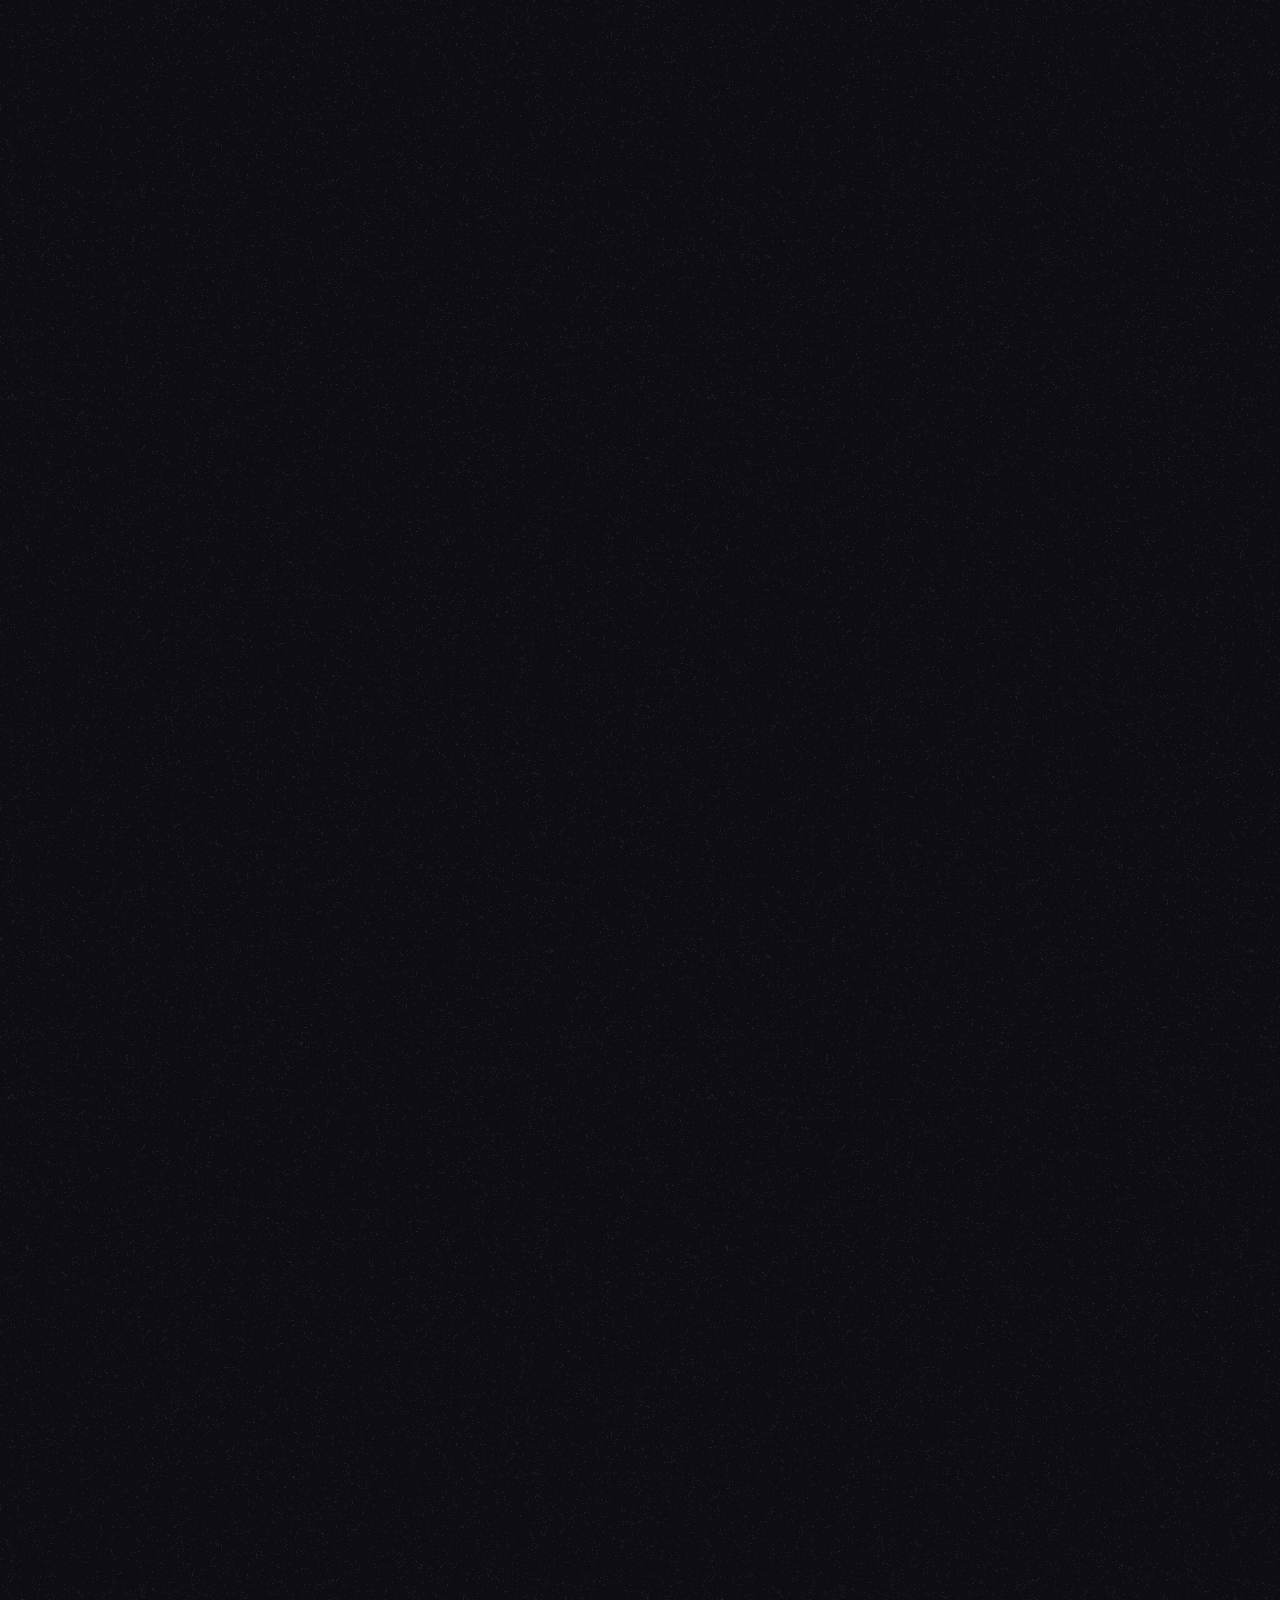
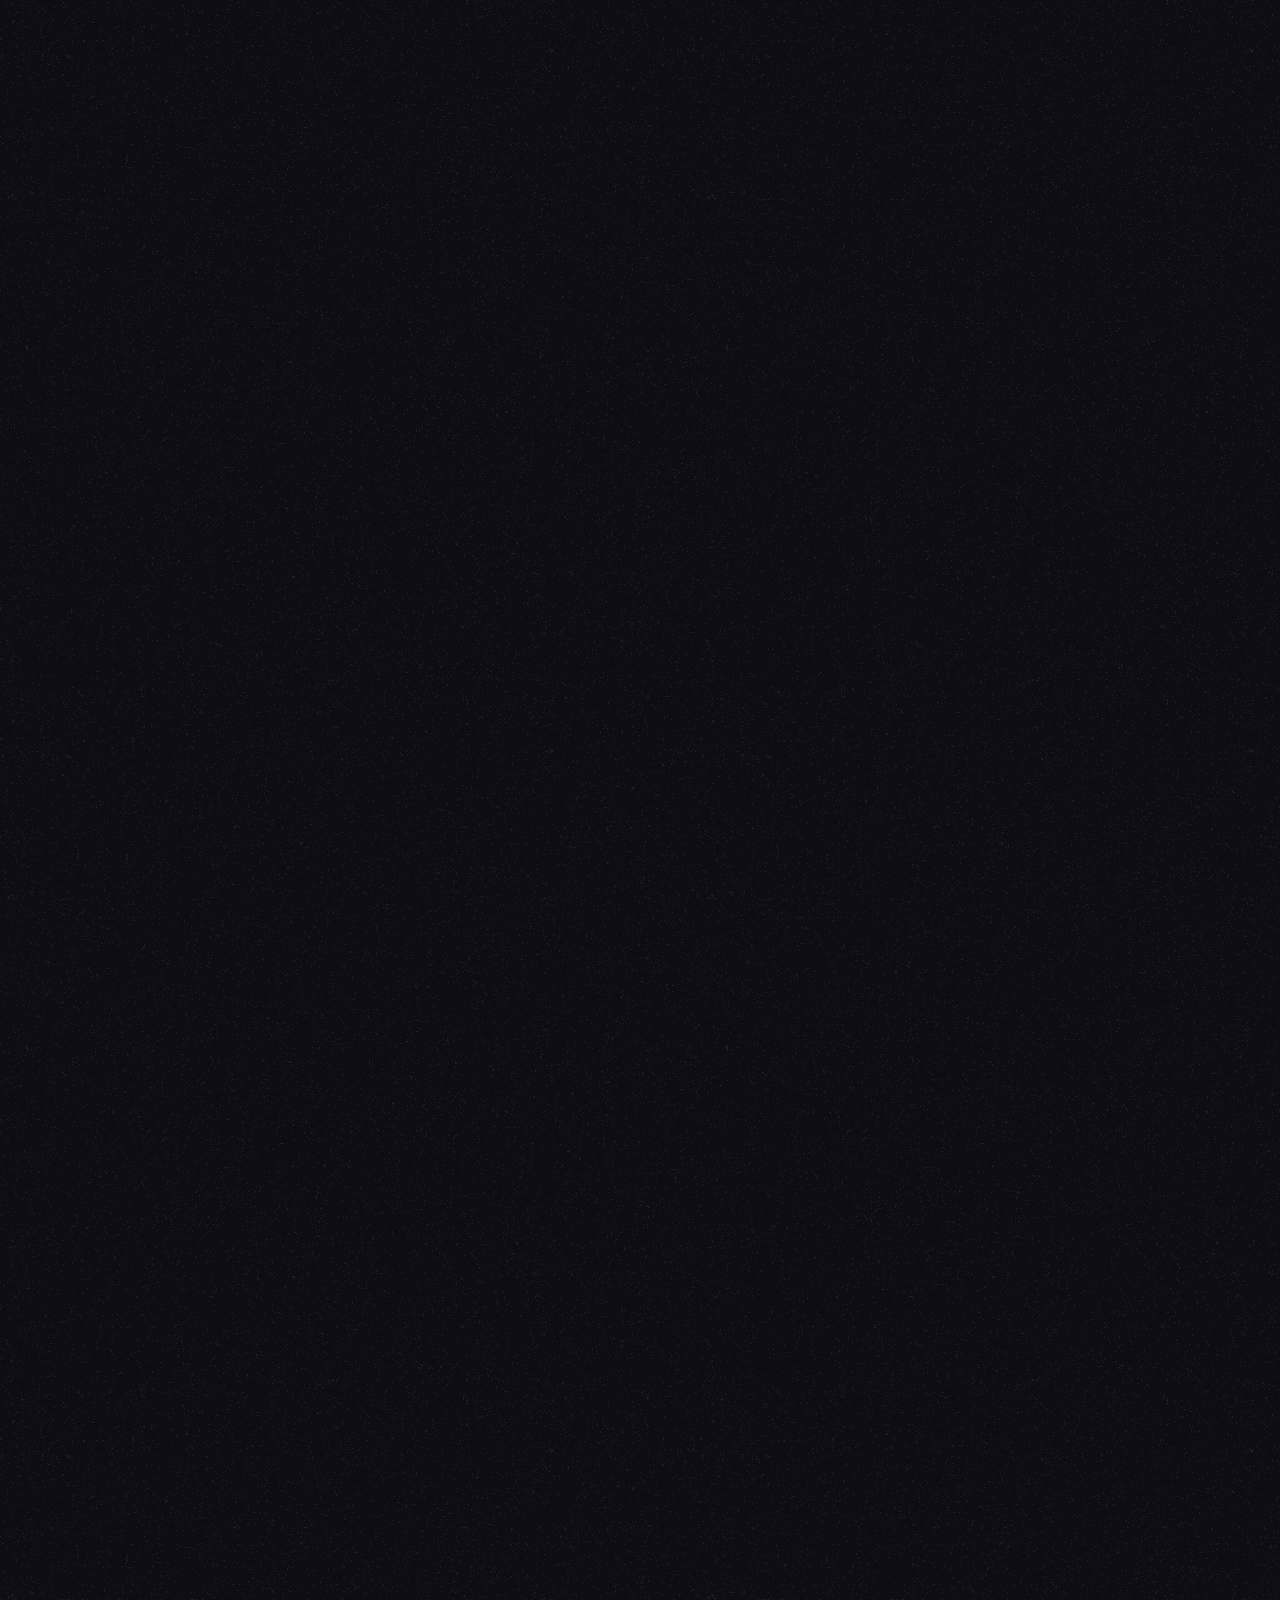
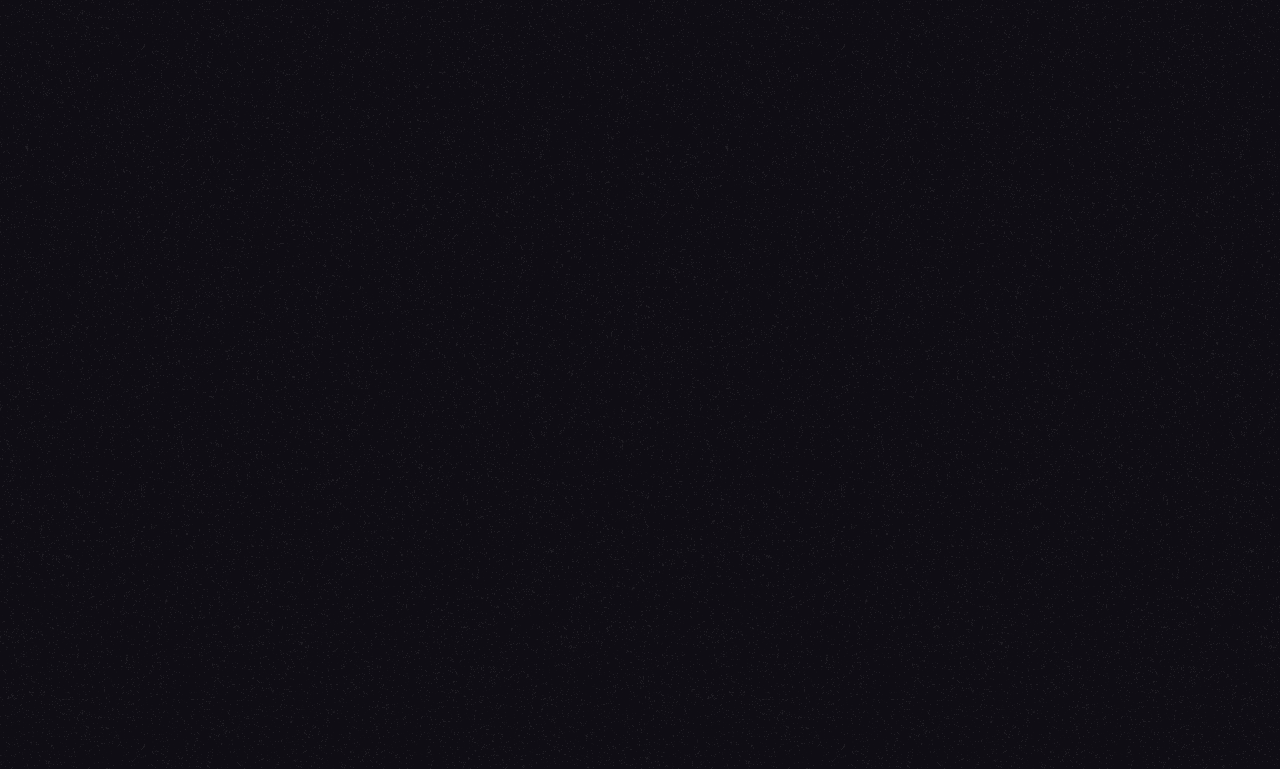
==== commit 5d3c61c6: "deploy: sholohov/personal-website@bed266cacab72428ed6ca649dca8e4dc0b6de029" ====
--- a/en/index.html
+++ b/en/index.html
@@ -1,7 +1,7 @@
 <!doctype html>
 <html data-n-head-ssr>
   <head>
-    <title>Home Page</title><meta data-n-head="ssr" charset="utf-8"><meta data-n-head="ssr" name="viewport" content="width=device-width,initial-scale=1"><meta data-n-head="ssr" data-hid="description" name="description" content="My Personal Website"><link data-n-head="ssr" href="https://mc.yandex.ru/metrika/tag.js" rel="preload" as="script"><link rel="preload" href="/_nuxt/6e46efd.js" as="script"><link rel="preload" href="/_nuxt/8bae4b0.js" as="script"><link rel="preload" href="/_nuxt/2998918.js" as="script"><link rel="preload" href="/_nuxt/bbb88e6.js" as="script"><link rel="preload" href="/_nuxt/a13c7b8.js" as="script"><link rel="preload" href="/_nuxt/8bbf2a5.js" as="script"><style data-vue-ssr-id="023c360b:0 b1f5444e:0 3191d5ad:0 0ace817b:0 49682c66:0 29482415:0 bbc4484e:0 a80d2e26:0 4d5fbe4e:0 745b8bda:0 2122c0bb:0 595b70d6:0 d2896396:0 12f3370e:0 1bbbd779:0 a3dfe6d6:0 2b1a9c06:0 342af163:0 fdff7b8e:0 f73b4e8e:0 70fc6d96:0 606232c7:0 75615019:0 69a7cd2d:0 ca053492:0">@font-face{font-family:swiper-icons;src:url("data:application/font-woff;charset=utf-8;base64, [base64]//wADZ2x5ZgAAAywAAADMAAAD2MHtryVoZWFkAAABbAAAADAAAAA2E2+eoWhoZWEAAAGcAAAAHwAAACQC9gDzaG10eAAAAigAAAAZAAAArgJkABFsb2NhAAAC0AAAAFoAAABaFQAUGG1heHAAAAG8AAAAHwAAACAAcABAbmFtZQAAA/gAAAE5AAACXvFdBwlwb3N0AAAFNAAAAGIAAACE5s74hXjaY2BkYGAAYpf5Hu/j+W2+MnAzMYDAzaX6QjD6/4//Bxj5GA8AuRwMYGkAPywL13jaY2BkYGA88P8Agx4j+/8fQDYfA1AEBWgDAIB2BOoAeNpjYGRgYNBh4GdgYgABEMnIABJzYNADCQAACWgAsQB42mNgYfzCOIGBlYGB0YcxjYGBwR1Kf2WQZGhhYGBiYGVmgAFGBiQQkOaawtDAoMBQxXjg/wEGPcYDDA4wNUA2CCgwsAAAO4EL6gAAeNpj2M0gyAACqxgGNWBkZ2D4/wMA+xkDdgAAAHjaY2BgYGaAYBkGRgYQiAHyGMF8FgYHIM3DwMHABGQrMOgyWDLEM1T9/w8UBfEMgLzE////P/5//f/V/xv+r4eaAAeMbAxwIUYmIMHEgKYAYjUcsDAwsLKxc3BycfPw8jEQA/[base64]/uznmfPFBNODM2K7MTQ45YEAZqGP81AmGGcF3iPqOop0r1SPTaTbVkfUe4HXj97wYE+yNwWYxwWu4v1ugWHgo3S1XdZEVqWM7ET0cfnLGxWfkgR42o2PvWrDMBSFj/IHLaF0zKjRgdiVMwScNRAoWUoH78Y2icB/yIY09An6AH2Bdu/UB+yxopYshQiEvnvu0dURgDt8QeC8PDw7Fpji3fEA4z/PEJ6YOB5hKh4dj3EvXhxPqH/SKUY3rJ7srZ4FZnh1PMAtPhwP6fl2PMJMPDgeQ4rY8YT6Gzao0eAEA409DuggmTnFnOcSCiEiLMgxCiTI6Cq5DZUd3Qmp10vO0LaLTd2cjN4fOumlc7lUYbSQcZFkutRG7g6JKZKy0RmdLY680CDnEJ+UMkpFFe1RN7nxdVpXrC4aTtnaurOnYercZg2YVmLN/d/gczfEimrE/fs/bOuq29Zmn8tloORaXgZgGa78yO9/cnXm2BpaGvq25Dv9S4E9+5SIc9PqupJKhYFSSl47+Qcr1mYNAAAAeNptw0cKwkAAAMDZJA8Q7OUJvkLsPfZ6zFVERPy8qHh2YER+3i/BP83vIBLLySsoKimrqKqpa2hp6+jq6RsYGhmbmJqZSy0sraxtbO3sHRydnEMU4uR6yx7JJXveP7WrDycAAAAAAAH//wACeNpjYGRgYOABYhkgZgJCZgZNBkYGLQZtIJsFLMYAAAw3ALgAeNolizEKgDAQBCchRbC2sFER0YD6qVQiBCv/H9ezGI6Z5XBAw8CBK/m5iQQVauVbXLnOrMZv2oLdKFa8Pjuru2hJzGabmOSLzNMzvutpB3N42mNgZGBg4GKQYzBhYMxJLMlj4GBgAYow/P/PAJJhLM6sSoWKfWCAAwDAjgbRAAB42mNgYGBkAIIbCZo5IPrmUn0hGA0AO8EFTQAA") format("woff");font-weight:400;font-style:normal}:root{--swiper-theme-color:#007aff}.swiper-container{margin-left:auto;margin-right:auto;position:relative;overflow:hidden;list-style:none;padding:0;z-index:1}.swiper-container-vertical>.swiper-wrapper{flex-direction:column}.swiper-wrapper{position:relative;width:100%;height:100%;z-index:1;display:flex;transition-property:transform;box-sizing:content-box}.swiper-container-android .swiper-slide,.swiper-wrapper{transform:translateZ(0)}.swiper-container-multirow>.swiper-wrapper{flex-wrap:wrap}.swiper-container-multirow-column>.swiper-wrapper{flex-wrap:wrap;flex-direction:column}.swiper-container-free-mode>.swiper-wrapper{transition-timing-function:ease-out;margin:0 auto}.swiper-container-pointer-events{touch-action:pan-y}.swiper-container-pointer-events.swiper-container-vertical{touch-action:pan-x}.swiper-slide{flex-shrink:0;width:100%;height:100%;position:relative;transition-property:transform}.swiper-slide-invisible-blank{visibility:hidden}.swiper-container-autoheight,.swiper-container-autoheight .swiper-slide{height:auto}.swiper-container-autoheight .swiper-wrapper{align-items:flex-start;transition-property:transform,height}.swiper-container-3d{perspective:1200px}.swiper-container-3d .swiper-cube-shadow,.swiper-container-3d .swiper-slide,.swiper-container-3d .swiper-slide-shadow-bottom,.swiper-container-3d .swiper-slide-shadow-left,.swiper-container-3d .swiper-slide-shadow-right,.swiper-container-3d .swiper-slide-shadow-top,.swiper-container-3d .swiper-wrapper{transform-style:preserve-3d}.swiper-container-3d .swiper-slide-shadow-bottom,.swiper-container-3d .swiper-slide-shadow-left,.swiper-container-3d .swiper-slide-shadow-right,.swiper-container-3d .swiper-slide-shadow-top{position:absolute;left:0;top:0;width:100%;height:100%;pointer-events:none;z-index:10}.swiper-container-3d .swiper-slide-shadow-left{background-image:linear-gradient(270deg,rgba(0,0,0,.5),transparent)}.swiper-container-3d .swiper-slide-shadow-right{background-image:linear-gradient(90deg,rgba(0,0,0,.5),transparent)}.swiper-container-3d .swiper-slide-shadow-top{background-image:linear-gradient(0deg,rgba(0,0,0,.5),transparent)}.swiper-container-3d .swiper-slide-shadow-bottom{background-image:linear-gradient(180deg,rgba(0,0,0,.5),transparent)}.swiper-container-css-mode>.swiper-wrapper{overflow:auto;scrollbar-width:none;-ms-overflow-style:none}.swiper-container-css-mode>.swiper-wrapper::-webkit-scrollbar{display:none}.swiper-container-css-mode>.swiper-wrapper>.swiper-slide{scroll-snap-align:start start}.swiper-container-horizontal.swiper-container-css-mode>.swiper-wrapper{-ms-scroll-snap-type:x mandatory;scroll-snap-type:x mandatory}.swiper-container-vertical.swiper-container-css-mode>.swiper-wrapper{-ms-scroll-snap-type:y mandatory;scroll-snap-type:y mandatory}@font-face{font-family:Raleway;font-weight:300;font-style:normal;src:local("Raleway"),url(/fonts/Raleway-Light.woff2) format("woff2"),url(/fonts/Raleway-Light.woff) format("woff"),url(/fonts/Raleway-Light.ttf) format("ttf"),url(/fonts/Raleway-Light.eot) format("eot")}@font-face{font-family:Raleway;font-weight:300;font-style:italic;src:local("Raleway"),url(/fonts/Raleway-LightItalic.woff2) format("woff2"),url(/fonts/Raleway-LightItalic.woff) format("woff"),url(/fonts/Raleway-LightItalic.ttf) format("ttf"),url(/fonts/Raleway-LightItalic.eot) format("eot")}@font-face{font-family:Raleway;font-weight:400;font-style:normal;src:local("Raleway"),url(/fonts/Raleway-Regular.woff2) format("woff2"),url(/fonts/Raleway-Regular.woff) format("woff"),url(/fonts/Raleway-Regular.ttf) format("ttf"),url(/fonts/Raleway-Regular.eot) format("eot")}@font-face{font-family:Raleway;font-weight:400;font-style:italic;src:local("Raleway"),url(/fonts/Raleway-Italic.woff2) format("woff2"),url(/fonts/Raleway-Italic.woff) format("woff"),url(/fonts/Raleway-Italic.ttf) format("ttf"),url(/fonts/Raleway-Italic.eot) format("eot")}@font-face{font-family:Raleway;font-weight:500;font-style:normal;src:local("Raleway"),url(/fonts/Raleway-Medium.woff2) format("woff2"),url(/fonts/Raleway-Medium.woff) format("woff"),url(/fonts/Raleway-Medium.ttf) format("ttf"),url(/fonts/Raleway-Medium.eot) format("eot")}@font-face{font-family:Raleway;font-weight:500;font-style:italic;src:local("Raleway"),url(/fonts/Raleway-MediumItalic.woff2) format("woff2"),url(/fonts/Raleway-MediumItalic.woff) format("woff"),url(/fonts/Raleway-MediumItalic.ttf) format("ttf"),url(/fonts/Raleway-MediumItalic.eot) format("eot")}@font-face{font-family:Raleway;font-weight:700;font-style:normal;src:local("Raleway"),url(/fonts/Raleway-Bold.woff2) format("woff2"),url(/fonts/Raleway-Bold.woff) format("woff"),url(/fonts/Raleway-Bold.ttf) format("ttf"),url(/fonts/Raleway-Bold.eot) format("eot")}:root{--color:#100e15;--color-green:#43a047;--color-yellow:#ffb300;--color-purple:#ab47bc;--color-blue:#1e88e5;--color-pink:#ec407a;--color-primary:var(--color-green);--color-primary-secondary:var(--color-purple);--color-border:#bdbdbd;--bg:#f3f5f4}.dark-mode{--color:#fff;--color-green:#66bb6a;--color-yellow:#ffa726;--color-purple:#ab47bc;--color-blue:#42a5f5;--color-pink:#ec407a;--bg:#100e15;--color-border:#757575}.link{position:relative;color:#43a047;color:var(--color-primary);cursor:pointer;transition:opacity .3s}.link:hover{opacity:.8}.content-area h1:not([class]){font-size:2em;line-height:1;font-weight:500;margin:.5em 0}.content-area h2:not([class]){font-size:1.5em;line-height:1.125;font-weight:500;margin:.5em 0}.content-area h3:not([class]){font-size:1.25em;line-height:1.25;font-weight:500;margin:.5em 0}.content-area h4:not([class]){font-size:1em;line-height:1.5;font-weight:500;margin:.5em 0}.content-area h5:not([class]){font-size:.875em;line-height:1.5;font-weight:500;margin:.5em 0}.content-area h6:not([class]){font-size:.75em;line-height:1.5;font-weight:500;margin:.5em 0}.content-area p:not([class]){font-size:1em;line-height:1.5;margin:1em 0}.content-area small:not([class]){font-size:.875em}.content-area hr:not([class]){margin:1em 0;height:1px;border:none;background-color:#43a047;background-color:var(--color-primary)}.content-area b:not([class]),.content-area u:not([class]){font-size:1em}.content-area s:not([class]){font-size:0 0 1em}.content-area ol:not([class]){list-style:none;margin:.5em 0;counter-reset:ol-counter}.content-area ol:not([class])>li:not([class]){counter-increment:ol-counter;position:relative}.content-area ol:not([class])>li:not([class]):before{content:counter(ol-counter) ".";position:absolute;display:inline-block;top:-.0625em;right:100%;margin:0 8px 0 0;font-weight:700;white-space:nowrap;opacity:.6}.content-area ul:not([class]){list-style:none;margin:.5em 0}.content-area ul:not([class])>li:not([class]){position:relative}.content-area ul:not([class])>li:not([class]):before{position:absolute;display:inline-block;content:"";height:.5em;width:.5em;top:.5em;right:100%;margin:0 12px 0 0;background-color:currentColor;opacity:.5}.content-area a:not([class]){color:#43a047;color:var(--color-primary);cursor:pointer;text-decoration:none}.content-area a:not([class]):hover{text-decoration:underline}.content-area pre:not([class]){margin:.75em 0;padding:10px 16px;border:1px solid #bdbdbd;border:1px solid var(--color-border);overflow-x:auto;background-color:#f3f5f4;background-color:var(--bg)}.content-area pre:not([class]):focus,.content-area pre:not([class]):hover{width:-webkit-min-content;width:-moz-min-content;width:min-content}.content-area code:not([class]){display:inline;white-space:pre-wrap;padding:0 .3em;background-color:#f3f5f4;background-color:var(--bg)}html{height:100%;font-size:1em}body,html{margin:0;padding:0}body{position:relative;min-height:100%;font-size:1rem;line-height:1.5;word-wrap:break-word;font-family:Raleway,sans-serif;letter-spacing:.03em;color:#100e15;color:var(--color);background-color:#f3f5f4;background-color:var(--bg)}.dark-mode body{font-weight:300}body #__layout,body #__nuxt{display:contents}body:before{content:"";position:absolute;top:0;left:0;right:0;bottom:0;pointer-events:none;opacity:.07;background-image:url(/_nuxt/ff30c7b9c0e9a25816d852ca529c5a7f.svg)}body.hide-scroll{height:100%;overflow-y:hidden}body *,body :after,body :before{box-sizing:border-box}@media only screen and (min-width:1281px){::-webkit-scrollbar{width:8px;height:8px}::-webkit-scrollbar-track{background-color:#f3f5f4;background-color:var(--bg)}::-webkit-scrollbar-thumb{position:relative;border-radius:4px;background-color:#100e15;background-color:var(--color);-webkit-transition:background-color .3s;transition:background-color .3s}}.nuxt-progress{position:fixed;top:0;left:0;right:0;height:2px;width:0;opacity:1;transition:width .1s,opacity .4s;background-color:#0c64c1;z-index:999999}.nuxt-progress.nuxt-progress-notransition{transition:none}.nuxt-progress-failed{background-color:red}.main-page__hero-section,.main-page__section:not(:last-of-type){margin:0 0 200px}@media only screen and (max-width:1024px){.main-page__hero-section,.main-page__section:not(:last-of-type){margin:0 0 150px}}@media only screen and (max-width:640px){.main-page__hero-section,.main-page__section:not(:last-of-type){margin:0 0 100px}}.page{opacity:1;transition:opacity .5s;padding:160px 0 0}.page--is-loading{opacity:0}.hide-scroll .page,.page.hide-scroll{overflow:hidden}@media only screen and (max-width:1280px){.page{padding:140px 0 0}}@media only screen and (max-width:1024px){.page{padding:120px 0 0}}@media only screen and (max-width:640px){.page{padding:100px 0 0}}.page:after,.page:before{content:" ";display:table;clear:both}.page__background{bottom:0}.page__background,.page__header{position:fixed;left:0;top:0;right:0}.page__header{z-index:4;transform:translateZ(0);transition:background-color .3s,box-shadow .3s,transform .5s}.page--is-scrolled .page__header{background-color:var(--bg);box-shadow:0 0 8px rgba(0,0,0,.1),0 0 16px rgba(0,0,0,.1),0 0 32px rgba(0,0,0,.1)}@media only screen and (min-width:1025px){.page--is-scrolled .page__header{transform:translate3d(0,-40px,0)}}.page__main{z-index:1}.page__main-inner{display:flex;align-items:flex-start}.page__aside-left{flex:none;width:430px;padding:0 40px 0 0;position:-webkit-sticky;position:sticky;top:140px}@media only screen and (max-width:1600px){.page__aside-left{width:320px}}@media only screen and (max-width:1400px){.page__aside-left{width:auto;position:relative;top:0;padding:0;display:none}}.page__content{flex:auto;min-width:0}.page__footer{position:relative;z-index:2}.page__menu-mobile{position:relative;z-index:3}.background-animation{overflow:hidden}@-webkit-keyframes animStar{0%{transform:translateY(0)}to{transform:translateY(-200vh)}}@keyframes animStar{0%{transform:translateY(0)}to{transform:translateY(-200vh)}}.light-mode .background-animation{opacity:.5}.background-animation__layout-1{width:1px;height:1px;background:0 0;box-shadow:127vh 199vh currentColor,247vh 98vh currentColor,227vh 83vh currentColor,105vh 158vh currentColor,71vh 93vh currentColor,130vh 77vh currentColor,243vh 181vh currentColor,141vh 94vh currentColor,106vh 66vh currentColor,137vh 22vh currentColor,155vh 13vh currentColor,150vh 96vh currentColor,211vh 65vh currentColor,76vh 106vh currentColor,7vh 103vh currentColor,235vh 164vh currentColor,155vh 53vh currentColor,166vh 132vh currentColor,194vh 199vh currentColor,217vh 100vh currentColor,37vh 21vh currentColor,191vh 192vh currentColor,47vh 40vh currentColor,132vh 86vh currentColor,241vh 29vh currentColor,122vh 168vh currentColor,237vh 100vh currentColor,169vh 21vh currentColor,180vh 27vh currentColor,178vh 33vh currentColor,108vh 34vh currentColor,35vh 63vh currentColor,51vh 187vh currentColor,202vh 83vh currentColor,6vh 122vh currentColor,14vh 158vh currentColor,190vh 128vh currentColor,7vh 70vh currentColor,112vh 35vh currentColor,204vh 91vh currentColor,81vh 93vh currentColor,98vh 164vh currentColor,197vh 87vh currentColor,129vh 81vh currentColor,210vh 42vh currentColor,43vh 148vh currentColor,183vh 161vh currentColor,119vh 185vh currentColor,156vh 5vh currentColor,158vh 5vh currentColor,78vh 62vh currentColor,88vh 84vh currentColor,121vh 51vh currentColor,27vh 11vh currentColor,127vh 20vh currentColor,11vh 22vh currentColor,53vh 147vh currentColor,236vh 67vh currentColor,13vh 161vh currentColor,109vh 180vh currentColor,129vh 3vh currentColor,95vh 15vh currentColor,232vh 187vh currentColor,201vh 69vh currentColor,201vh 69vh currentColor,124vh 183vh currentColor,127vh 52vh currentColor,181vh 52vh currentColor,208vh 107vh currentColor,107vh 132vh currentColor,197vh 5vh currentColor,71vh 163vh currentColor,204vh 125vh currentColor,72vh 24vh currentColor,178vh 109vh currentColor,98vh 127vh currentColor,195vh 1vh currentColor,53vh 54vh currentColor,9vh 1vh currentColor,129vh 100vh currentColor,212vh 104vh currentColor,98vh 95vh currentColor,212vh 174vh currentColor,102vh 12vh currentColor,39vh 99vh currentColor,117vh 175vh currentColor,148vh 177vh currentColor,221vh 36vh currentColor,151vh 27vh currentColor,97vh 197vh currentColor,220vh 180vh currentColor,238vh 98vh currentColor,72vh 74vh currentColor,204vh 112vh currentColor,226vh 82vh currentColor,42vh 190vh currentColor,184vh 156vh currentColor,211vh 52vh currentColor,25vh 107vh currentColor,146vh 29vh currentColor,217vh 77vh currentColor,226vh 137vh currentColor,200vh 146vh currentColor,222vh 196vh currentColor,116vh 140vh currentColor,113vh 200vh currentColor,9vh 7vh currentColor,120vh 64vh currentColor,113vh 121vh currentColor,109vh 92vh currentColor,75vh 94vh currentColor,151vh 109vh currentColor,117vh 15vh currentColor,49vh 146vh currentColor,108vh 187vh currentColor,66vh 103vh currentColor,17vh 55vh currentColor,176vh 107vh currentColor,147vh 154vh currentColor,121vh 18vh currentColor,39vh 135vh currentColor,138vh 183vh currentColor,233vh 109vh currentColor,64vh 125vh currentColor,143vh 84vh currentColor,221vh 158vh currentColor,83vh 137vh currentColor,245vh 40vh currentColor,93vh 63vh currentColor,50vh 58vh currentColor,209vh 81vh currentColor,49vh 126vh currentColor,28vh 103vh currentColor,76vh 19vh currentColor,238vh 85vh currentColor,160vh 110vh currentColor,145vh 182vh currentColor,26vh 93vh currentColor,42vh 127vh currentColor,110vh 103vh currentColor,59vh 93vh currentColor,78vh 80vh currentColor,182vh 82vh currentColor,63vh 48vh currentColor,96vh 171vh currentColor,90vh 195vh currentColor,101vh 190vh currentColor,135vh 69vh currentColor,63vh 55vh currentColor,171vh 76vh currentColor,63vh 119vh currentColor,177vh 8vh currentColor,242vh 153vh currentColor,120vh 26vh currentColor,10vh 170vh currentColor,247vh 197vh currentColor,178vh 65vh currentColor,235vh 122vh currentColor,8vh 60vh currentColor,109vh 67vh currentColor,103vh 155vh currentColor,193vh 183vh currentColor,226vh 136vh currentColor,198vh 119vh currentColor,71vh 48vh currentColor,36vh 18vh currentColor,33vh 68vh currentColor,214vh 28vh currentColor,158vh 115vh currentColor,112vh 91vh currentColor,240vh 35vh currentColor,150vh 95vh currentColor,27vh 184vh currentColor,130vh 99vh currentColor,91vh 37vh currentColor,83vh 14vh currentColor,98vh 153vh currentColor,171vh 161vh currentColor,83vh 105vh currentColor,114vh 141vh currentColor,115vh 193vh currentColor,74vh 142vh currentColor,191vh 50vh currentColor,43vh 100vh currentColor,10vh 99vh currentColor,117vh 40vh currentColor,228vh 142vh currentColor,159vh 54vh currentColor,154vh 82vh currentColor,151vh 40vh currentColor,117vh 106vh currentColor,133vh 77vh currentColor,7vh 62vh currentColor,93vh 122vh currentColor,210vh 52vh currentColor,157vh 154vh currentColor,51vh 199vh currentColor,60vh 47vh currentColor,207vh 125vh currentColor,212vh 181vh currentColor,131vh 63vh currentColor,211vh 197vh currentColor,69vh 67vh currentColor,41vh 126vh currentColor,127vh 128vh currentColor,2vh 20vh currentColor,237vh 49vh currentColor,209vh 45vh currentColor,51vh 121vh currentColor,25vh 113vh currentColor,139vh 180vh currentColor,33vh 41vh currentColor,57vh 129vh currentColor,68vh 119vh currentColor,35vh 50vh currentColor,123vh 99vh currentColor,22vh 86vh currentColor,116vh 162vh currentColor,203vh 121vh currentColor,80vh 87vh currentColor,173vh 51vh currentColor,8vh 28vh currentColor,212vh 147vh currentColor,15vh 122vh currentColor,108vh 159vh currentColor,93vh 117vh currentColor,45vh 184vh currentColor,163vh 39vh currentColor,112vh 92vh currentColor,171vh 122vh currentColor,55vh 31vh currentColor,36vh 157vh currentColor,112vh 190vh currentColor,22vh 108vh currentColor,144vh 128vh currentColor,88vh 107vh currentColor,56vh 93vh currentColor,24vh 162vh currentColor,86vh 184vh currentColor,131vh 18vh currentColor,185vh 126vh currentColor,231vh 199vh currentColor,244vh 111vh currentColor,198vh 68vh currentColor,16vh 106vh currentColor,51vh 47vh currentColor,108vh 190vh currentColor,86vh 164vh currentColor,123vh 170vh currentColor,247vh 26vh currentColor,144vh 48vh currentColor,187vh 81vh currentColor,58vh 10vh currentColor,15vh 171vh currentColor,185vh 3vh currentColor,19vh 164vh currentColor,120vh 106vh currentColor,239vh 178vh currentColor,141vh 168vh currentColor,9vh 147vh currentColor,247vh 143vh currentColor,8vh 21vh currentColor,118vh 34vh currentColor,55vh 146vh currentColor,205vh 165vh currentColor,41vh 52vh currentColor,134vh 169vh currentColor,104vh 40vh currentColor,208vh 193vh currentColor,7vh 98vh currentColor,77vh 37vh currentColor,41vh 63vh currentColor,182vh 41vh currentColor,95vh 46vh currentColor,16vh 60vh currentColor,72vh 23vh currentColor,146vh 149vh currentColor,202vh 67vh currentColor,24vh 150vh currentColor,93vh 12vh currentColor,226vh 105vh currentColor,247vh 31vh currentColor,140vh 3vh currentColor,147vh 121vh currentColor,199vh 10vh currentColor,134vh 115vh currentColor,95vh 11vh currentColor,71vh 148vh currentColor,22vh 95vh currentColor,178vh 147vh currentColor,35vh 100vh currentColor,216vh 179vh currentColor,17vh 174vh currentColor,234vh 57vh currentColor,28vh 158vh currentColor,137vh 164vh currentColor,177vh 6vh currentColor,239vh 69vh currentColor,164vh 65vh currentColor,249vh 80vh currentColor,130vh 65vh currentColor,62vh 132vh currentColor,190vh 136vh currentColor,25vh 26vh currentColor,128vh 23vh currentColor,18vh 172vh currentColor,143vh 119vh currentColor,61vh 46vh currentColor,130vh 9vh currentColor,223vh 108vh currentColor,182vh 3vh currentColor,5vh 73vh currentColor,129vh 188vh currentColor,3vh 155vh currentColor,60vh 32vh currentColor,11vh 186vh currentColor,229vh 47vh currentColor,125vh 34vh currentColor,138vh 162vh currentColor,183vh 103vh currentColor,3vh 68vh currentColor,139vh 165vh currentColor,48vh 119vh currentColor,83vh 156vh currentColor,212vh 121vh currentColor,127vh 82vh currentColor,177vh 19vh currentColor,200vh 123vh currentColor,153vh 115vh currentColor,105vh 146vh currentColor,94vh 57vh currentColor,82vh 48vh currentColor,62vh 150vh currentColor,74vh 105vh currentColor,225vh 93vh currentColor,124vh 184vh currentColor,116vh 99vh currentColor,201vh 167vh currentColor,234vh 105vh currentColor,39vh 161vh currentColor,239vh 102vh currentColor,16vh 153vh currentColor,233vh 122vh currentColor,220vh 160vh currentColor,246vh 109vh currentColor,203vh 112vh currentColor,123vh 119vh currentColor,15vh 186vh currentColor,141vh 161vh currentColor,158vh 79vh currentColor,151vh 18vh currentColor,8vh 125vh currentColor,101vh 27vh currentColor,177vh 56vh currentColor,65vh 151vh currentColor,94vh 66vh currentColor,163vh 60vh currentColor,226vh 27vh currentColor,8vh 194vh currentColor,99vh 173vh currentColor,122vh 92vh currentColor,148vh 76vh currentColor,161vh 92vh currentColor,204vh 15vh currentColor,128vh 56vh currentColor,155vh 182vh currentColor,109vh 104vh currentColor,132vh 126vh currentColor,121vh 59vh currentColor,88vh 116vh currentColor,104vh 65vh currentColor,49vh 104vh currentColor,76vh 161vh currentColor,151vh 72vh currentColor,108vh 176vh currentColor,62vh 118vh currentColor,213vh 85vh currentColor,192vh 144vh currentColor,235vh 104vh currentColor,67vh 151vh currentColor,157vh 80vh currentColor,196vh 177vh currentColor,45vh 41vh currentColor,127vh 10vh currentColor,18vh 11vh currentColor,130vh 196vh currentColor,43vh 28vh currentColor,190vh 66vh currentColor,249vh 176vh currentColor,119vh 185vh currentColor,178vh 130vh currentColor,241vh 174vh currentColor,23vh 181vh currentColor,67vh 17vh currentColor,66vh 129vh currentColor,49vh 196vh currentColor,78vh 62vh currentColor,109vh 132vh currentColor,25vh 123vh currentColor,231vh 151vh currentColor,188vh 33vh currentColor,63vh 69vh currentColor,156vh 137vh currentColor,220vh 3vh currentColor,12vh 10vh currentColor,52vh 59vh currentColor,23vh 76vh currentColor,4vh 59vh currentColor,171vh 43vh currentColor,169vh 41vh currentColor,86vh 19vh currentColor,48vh 117vh currentColor,5vh 15vh currentColor,20vh 101vh currentColor,30vh 16vh currentColor,80vh 85vh currentColor,17vh 33vh currentColor,20vh 171vh currentColor,85vh 24vh currentColor,247vh 97vh currentColor,216vh 134vh currentColor,64vh 33vh currentColor,173vh 37vh currentColor,24vh 16vh currentColor,122vh 98vh currentColor,88vh 38vh currentColor,242vh 125vh currentColor,201vh 139vh currentColor,101vh 49vh currentColor,76vh 166vh currentColor,68vh 42vh currentColor,191vh 43vh currentColor,183vh 5vh currentColor,90vh 16vh currentColor,182vh 183vh currentColor,233vh 200vh currentColor,108vh 166vh currentColor,117vh 125vh currentColor,116vh 93vh currentColor,152vh 95vh currentColor,196vh 99vh currentColor,112vh 161vh currentColor,233vh 158vh currentColor,163vh 37vh currentColor,142vh 64vh currentColor,66vh 181vh currentColor,103vh 105vh currentColor,81vh 131vh currentColor,220vh 93vh currentColor,218vh 68vh currentColor,54vh 54vh currentColor,98vh 155vh currentColor,101vh 12vh currentColor,96vh 88vh currentColor,4vh 112vh currentColor,147vh 73vh currentColor,224vh 148vh currentColor,19vh 146vh currentColor,168vh 6vh currentColor,148vh 48vh currentColor,173vh 194vh currentColor,214vh 80vh currentColor,166vh 168vh currentColor,114vh 142vh currentColor,185vh 93vh currentColor,237vh 46vh currentColor,45vh 130vh currentColor,52vh 56vh currentColor,225vh 103vh currentColor,126vh 174vh currentColor,220vh 177vh currentColor,160vh 63vh currentColor,137vh 119vh currentColor,123vh 187vh currentColor,168vh 88vh currentColor,156vh 150vh currentColor,95vh 107vh currentColor,46vh 153vh currentColor,52vh 172vh currentColor,218vh 176vh currentColor,243vh 80vh currentColor,206vh 143vh currentColor,100vh 126vh currentColor,194vh 64vh currentColor,124vh 175vh currentColor,240vh 118vh currentColor,177vh 3vh currentColor,211vh 121vh currentColor,229vh 17vh currentColor,63vh 47vh currentColor,174vh 3vh currentColor,190vh 25vh currentColor,90vh 33vh currentColor,18vh 70vh currentColor,87vh 83vh currentColor,17vh 120vh currentColor,6vh 37vh currentColor,206vh 123vh currentColor,93vh 99vh currentColor,226vh 168vh currentColor;-webkit-animation:animStar 300s linear infinite;animation:animStar 300s linear infinite}.background-animation__layout-1:after{content:" ";position:absolute;top:100vh;width:1px;height:1px;background:0 0;box-shadow:146vh 20vh currentColor,94vh 106vh currentColor,168vh 199vh currentColor,185vh 149vh currentColor,62vh 87vh currentColor,243vh 146vh currentColor,107vh 42vh currentColor,39vh 128vh currentColor,246vh 90vh currentColor,224vh 80vh currentColor,226vh 56vh currentColor,10vh 81vh currentColor,152vh 68vh currentColor,83vh 23vh currentColor,165vh 60vh currentColor,165vh 93vh currentColor,53vh 110vh currentColor,8vh 155vh currentColor,78vh 87vh currentColor,134vh 94vh currentColor,131vh 17vh currentColor,76vh 59vh currentColor,74vh 1vh currentColor,83vh 64vh currentColor,110vh 51vh currentColor,53vh 77vh currentColor,245vh 181vh currentColor,61vh 138vh currentColor,91vh 183vh currentColor,79vh 37vh currentColor,111vh 124vh currentColor,70vh 104vh currentColor,132vh 11vh currentColor,225vh 99vh currentColor,59vh 102vh currentColor,238vh 197vh currentColor,84vh 199vh currentColor,198vh 113vh currentColor,14vh 190vh currentColor,148vh 139vh currentColor,172vh 99vh currentColor,144vh 14vh currentColor,199vh 75vh currentColor,236vh 199vh currentColor,143vh 155vh currentColor,202vh 19vh currentColor,240vh 105vh currentColor,39vh 142vh currentColor,73vh 81vh currentColor,155vh 104vh currentColor,22vh 60vh currentColor,75vh 56vh currentColor,145vh 148vh currentColor,208vh 19vh currentColor,154vh 126vh currentColor,23vh 197vh currentColor,71vh 131vh currentColor,113vh 19vh currentColor,5vh 109vh currentColor,129vh 30vh currentColor,79vh 113vh currentColor,101vh 69vh currentColor,12vh 116vh currentColor,11vh 127vh currentColor,102vh 86vh currentColor,150vh 60vh currentColor,217vh 184vh currentColor,111vh 186vh currentColor,120vh 78vh currentColor,78vh 3vh currentColor,53vh 136vh currentColor,207vh 152vh currentColor,196vh 112vh currentColor,185vh 168vh currentColor,173vh 22vh currentColor,62vh 140vh currentColor,141vh 186vh currentColor,108vh 72vh currentColor,11vh 85vh currentColor,64vh 159vh currentColor,78vh 85vh currentColor,250vh 111vh currentColor,40vh 187vh currentColor,35vh 167vh currentColor,100vh 149vh currentColor,127vh 178vh currentColor,47vh 3vh currentColor,174vh 135vh currentColor,217vh 197vh currentColor,8vh 127vh currentColor,64vh 200vh currentColor,79vh 179vh currentColor,124vh 59vh currentColor,240vh 103vh currentColor,34vh 80vh currentColor,17vh 200vh currentColor,210vh 156vh currentColor,175vh 42vh currentColor,24vh 57vh currentColor,239vh 75vh currentColor,242vh 86vh currentColor,21vh 149vh currentColor,135vh 146vh currentColor,235vh 153vh currentColor,161vh 136vh currentColor,64vh 46vh currentColor,16vh 158vh currentColor,188vh 35vh currentColor,128vh 64vh currentColor,191vh 99vh currentColor,86vh 135vh currentColor,144vh 20vh currentColor,4vh 51vh currentColor,196vh 156vh currentColor,208vh 101vh currentColor,27vh 88vh currentColor,232vh 194vh currentColor,181vh 157vh currentColor,2vh 123vh currentColor,244vh 199vh currentColor,246vh 65vh currentColor,105vh 50vh currentColor,177vh 55vh currentColor,154vh 91vh currentColor,164vh 36vh currentColor,202vh 149vh currentColor,150vh 196vh currentColor,230vh 58vh currentColor,123vh 177vh currentColor,109vh 72vh currentColor,237vh 200vh currentColor,50vh 101vh currentColor,36vh 21vh currentColor,56vh 19vh currentColor,70vh 140vh currentColor,179vh 15vh currentColor,1vh 162vh currentColor,238vh 172vh currentColor,164vh 142vh currentColor,194vh 39vh currentColor,187vh 82vh currentColor,202vh 126vh currentColor,27vh 35vh currentColor,135vh 43vh currentColor,220vh 29vh currentColor,140vh 152vh currentColor,126vh 174vh currentColor,240vh 167vh currentColor,224vh 16vh currentColor,140vh 116vh currentColor,126vh 43vh currentColor,131vh 15vh currentColor,67vh 9vh currentColor,225vh 165vh currentColor,22vh 76vh currentColor,205vh 174vh currentColor,247vh 95vh currentColor,71vh 175vh currentColor,31vh 198vh currentColor,51vh 27vh currentColor,70vh 125vh currentColor,131vh 38vh currentColor,82vh 107vh currentColor,213vh 10vh currentColor,201vh 90vh currentColor,182vh 46vh currentColor,141vh 191vh currentColor,191vh 84vh currentColor,55vh 164vh currentColor,199vh 100vh currentColor,5vh 8vh currentColor,149vh 16vh currentColor,58vh 89vh currentColor,18vh 81vh currentColor,95vh 58vh currentColor,231vh 198vh currentColor,75vh 3vh currentColor,234vh 37vh currentColor,107vh 127vh currentColor,194vh 143vh currentColor,1vh 188vh currentColor,59vh 36vh currentColor,196vh 62vh currentColor,156vh 92vh currentColor,60vh 26vh currentColor,203vh 122vh currentColor,111vh 78vh currentColor,204vh 104vh currentColor,243vh 97vh currentColor,20vh 154vh currentColor,135vh 169vh currentColor,26vh 143vh currentColor,191vh 21vh currentColor,65vh 12vh currentColor,168vh 50vh currentColor,9vh 103vh currentColor,12vh 78vh currentColor,129vh 198vh currentColor,245vh 186vh currentColor,16vh 142vh currentColor,26vh 155vh currentColor,250vh 57vh currentColor,113vh 100vh currentColor,174vh 198vh currentColor,146vh 139vh currentColor,25vh 171vh currentColor,54vh 133vh currentColor,176vh 8vh currentColor,248vh 9vh currentColor,163vh 13vh currentColor,124vh 90vh currentColor,195vh 124vh currentColor,139vh 154vh currentColor,218vh 22vh currentColor,205vh 150vh currentColor,214vh 147vh currentColor,105vh 165vh currentColor,54vh 102vh currentColor,81vh 192vh currentColor,120vh 97vh currentColor,8vh 123vh currentColor,46vh 196vh currentColor,225vh 110vh currentColor,135vh 196vh currentColor,228vh 79vh currentColor,172vh 152vh currentColor,170vh 72vh currentColor,182vh 22vh currentColor,135vh 46vh currentColor,127vh 154vh currentColor,98vh 104vh currentColor,144vh 126vh currentColor,63vh 44vh currentColor,110vh 160vh currentColor,147vh 198vh currentColor,136vh 96vh currentColor,21vh 98vh currentColor,235vh 21vh currentColor,91vh 38vh currentColor,31vh 149vh currentColor,12vh 37vh currentColor,199vh 85vh currentColor,86vh 76vh currentColor,99vh 14vh currentColor,240vh 189vh currentColor,14vh 148vh currentColor,219vh 95vh currentColor,133vh 194vh currentColor,173vh 103vh currentColor,82vh 17vh currentColor,43vh 90vh currentColor,3vh 56vh currentColor,155vh 39vh currentColor,180vh 83vh currentColor,194vh 46vh currentColor,226vh 12vh currentColor,20vh 102vh currentColor,47vh 52vh currentColor,16vh 157vh currentColor,187vh 112vh currentColor,101vh 139vh currentColor,97vh 145vh currentColor,49vh 124vh currentColor,52vh 115vh currentColor,160vh 181vh currentColor,219vh 97vh currentColor,167vh 200vh currentColor,244vh 196vh currentColor,150vh 177vh currentColor,11vh 60vh currentColor,198vh 15vh currentColor,161vh 11vh currentColor,38vh 73vh currentColor,128vh 139vh currentColor,7vh 138vh currentColor,42vh 160vh currentColor,17vh 194vh currentColor,168vh 155vh currentColor,187vh 186vh currentColor,118vh 118vh currentColor,204vh 99vh currentColor,44vh 64vh currentColor,214vh 88vh currentColor,18vh 172vh currentColor,35vh 126vh currentColor,85vh 111vh currentColor,83vh 30vh currentColor,186vh 142vh currentColor,51vh 175vh currentColor,213vh 65vh currentColor,118vh 26vh currentColor,195vh 29vh currentColor,117vh 83vh currentColor,133vh 126vh currentColor,139vh 6vh currentColor,55vh 59vh currentColor,51vh 119vh currentColor,5vh 61vh currentColor,209vh 41vh currentColor,172vh 137vh currentColor,112vh 1vh currentColor,190vh 163vh currentColor,181vh 157vh currentColor,189vh 166vh currentColor,87vh 99vh currentColor,196vh 52vh currentColor,110vh 148vh currentColor,90vh 183vh currentColor,206vh 82vh currentColor,176vh 71vh currentColor,12vh 137vh currentColor,194vh 106vh currentColor,89vh 161vh currentColor,158vh 199vh currentColor,165vh 129vh currentColor,131vh 34vh currentColor,219vh 16vh currentColor,123vh 47vh currentColor,30vh 24vh currentColor,11vh 46vh currentColor,159vh 196vh currentColor,112vh 145vh currentColor,116vh 128vh currentColor,187vh 131vh currentColor,213vh 199vh currentColor,144vh 21vh currentColor,173vh 82vh currentColor,97vh 86vh currentColor,126vh 196vh currentColor,73vh 12vh currentColor,188vh 135vh currentColor,69vh 128vh currentColor,117vh 59vh currentColor,38vh 9vh currentColor,15vh 61vh currentColor,109vh 4vh currentColor,179vh 120vh currentColor,152vh 23vh currentColor,172vh 90vh currentColor,16vh 175vh currentColor,183vh 154vh currentColor,22vh 106vh currentColor,22vh 101vh currentColor,223vh 127vh currentColor,39vh 103vh currentColor,194vh 145vh currentColor,17vh 9vh currentColor,36vh 188vh currentColor,243vh 121vh currentColor,86vh 167vh currentColor,219vh 25vh currentColor,104vh 51vh currentColor,203vh 177vh currentColor,31vh 67vh currentColor,74vh 41vh currentColor,27vh 82vh currentColor,181vh 103vh currentColor,1vh 70vh currentColor,157vh 82vh currentColor,70vh 182vh currentColor,191vh 30vh currentColor,87vh 161vh currentColor,232vh 4vh currentColor,242vh 43vh currentColor,222vh 189vh currentColor,154vh 111vh currentColor,129vh 171vh currentColor,72vh 79vh currentColor,78vh 85vh currentColor,203vh 75vh currentColor,124vh 148vh currentColor,27vh 111vh currentColor,77vh 6vh currentColor,22vh 88vh currentColor,125vh 103vh currentColor,223vh 96vh currentColor,76vh 63vh currentColor,193vh 46vh currentColor,155vh 105vh currentColor,135vh 73vh currentColor,58vh 68vh currentColor,238vh 50vh currentColor,165vh 116vh currentColor,56vh 191vh currentColor,118vh 166vh currentColor,155vh 138vh currentColor,180vh 75vh currentColor,232vh 192vh currentColor,247vh 174vh currentColor,123vh 100vh currentColor,80vh 105vh currentColor,162vh 175vh currentColor,214vh 52vh currentColor,213vh 161vh currentColor,182vh 198vh currentColor,203vh 163vh currentColor,228vh 4vh currentColor,214vh 119vh currentColor,156vh 26vh currentColor,213vh 89vh currentColor,8vh 27vh currentColor,200vh 146vh currentColor,155vh 176vh currentColor,94vh 168vh currentColor,70vh 180vh currentColor,224vh 8vh currentColor,53vh 148vh currentColor,111vh 110vh currentColor,227vh 196vh currentColor,188vh 75vh currentColor,75vh 35vh currentColor,40vh 94vh currentColor,167vh 194vh currentColor,50vh 161vh currentColor,187vh 127vh currentColor,197vh 4vh currentColor,15vh 150vh currentColor,114vh 178vh currentColor,190vh 154vh currentColor,121vh 101vh currentColor,86vh 56vh currentColor,228vh 129vh currentColor,148vh 193vh currentColor,9vh 104vh currentColor,126vh 29vh currentColor,194vh 131vh currentColor,8vh 33vh currentColor,62vh 109vh currentColor,120vh 65vh currentColor,235vh 138vh currentColor,249vh 197vh currentColor,144vh 101vh currentColor,234vh 66vh currentColor,40vh 198vh currentColor,119vh 74vh currentColor,23vh 25vh currentColor,203vh 110vh currentColor,145vh 152vh currentColor,99vh 196vh currentColor,95vh 140vh currentColor,202vh 123vh currentColor,92vh 134vh currentColor,145vh 70vh currentColor,49vh 4vh currentColor,170vh 172vh currentColor,23vh 41vh currentColor,122vh 190vh currentColor,238vh 181vh currentColor,148vh 11vh currentColor,183vh 37vh currentColor,65vh 137vh currentColor,218vh 120vh currentColor,95vh 51vh currentColor,199vh 141vh currentColor,236vh 82vh currentColor,147vh 60vh currentColor,182vh 41vh currentColor,250vh 199vh currentColor,168vh 24vh currentColor,188vh 79vh currentColor,157vh 163vh currentColor,29vh 112vh currentColor,184vh 77vh currentColor,3vh 122vh currentColor,88vh 126vh currentColor,247vh 98vh currentColor,197vh 122vh currentColor,189vh 7vh currentColor,144vh 61vh currentColor,85vh 4vh currentColor,32vh 92vh currentColor,1vh 35vh currentColor,94vh 90vh currentColor,105vh 48vh currentColor,41vh 116vh currentColor,229vh 104vh currentColor,90vh 135vh currentColor,175vh 174vh currentColor,193vh 148vh currentColor,103vh 106vh currentColor,168vh 163vh currentColor,149vh 103vh currentColor,192vh 197vh currentColor,162vh 79vh currentColor,226vh 129vh currentColor,242vh 16vh currentColor,240vh 173vh currentColor,204vh 44vh currentColor,4vh 37vh currentColor,33vh 5vh currentColor,131vh 124vh currentColor,208vh 52vh currentColor,42vh 176vh currentColor,74vh 135vh currentColor,171vh 149vh currentColor,16vh 5vh currentColor,160vh 115vh currentColor,217vh 36vh currentColor,140vh 179vh currentColor,241vh 134vh currentColor}.background-animation__layout-2{width:2px;height:2px;background:0 0;box-shadow:93vh 86vh currentColor,174vh 151vh currentColor,139vh 41vh currentColor,86vh 142vh currentColor,196vh 95vh currentColor,97vh 123vh currentColor,210vh 60vh currentColor,222vh 68vh currentColor,213vh 133vh currentColor,229vh 165vh currentColor,167vh 128vh currentColor,150vh 177vh currentColor,249vh 14vh currentColor,68vh 4vh currentColor,177vh 97vh currentColor,59vh 34vh currentColor,236vh 17vh currentColor,103vh 122vh currentColor,71vh 15vh currentColor,238vh 104vh currentColor,99vh 163vh currentColor,107vh 41vh currentColor,161vh 56vh currentColor,55vh 144vh currentColor,74vh 160vh currentColor,212vh 167vh currentColor,233vh 143vh currentColor,37vh 162vh currentColor,236vh 35vh currentColor,121vh 35vh currentColor,187vh 78vh currentColor,193vh 7vh currentColor,100vh 128vh currentColor,42vh 190vh currentColor,183vh 19vh currentColor,97vh 20vh currentColor,106vh 80vh currentColor,82vh 11vh currentColor,194vh 139vh currentColor,193vh 191vh currentColor,136vh 178vh currentColor,63vh 150vh currentColor,203vh 104vh currentColor,235vh 159vh currentColor,8vh 115vh currentColor,15vh 184vh currentColor,115vh 131vh currentColor,112vh 151vh currentColor,111vh 19vh currentColor,179vh 106vh currentColor;-webkit-animation:animStar 200s linear infinite;animation:animStar 200s linear infinite}.background-animation__layout-2:after{content:" ";position:absolute;top:100vh;width:2px;height:2px;background:0 0;box-shadow:111vh 37vh currentColor,51vh 81vh currentColor,29vh 110vh currentColor,211vh 100vh currentColor,119vh 179vh currentColor,221vh 45vh currentColor,82vh 194vh currentColor,21vh 135vh currentColor,215vh 12vh currentColor,149vh 159vh currentColor,183vh 34vh currentColor,78vh 98vh currentColor,134vh 179vh currentColor,108vh 161vh currentColor,135vh 173vh currentColor,74vh 170vh currentColor,12vh 180vh currentColor,178vh 191vh currentColor,239vh 124vh currentColor,210vh 70vh currentColor,71vh 51vh currentColor,199vh 118vh currentColor,177vh 124vh currentColor,74vh 147vh currentColor,80vh 103vh currentColor,78vh 56vh currentColor,17vh 113vh currentColor,38vh 194vh currentColor,9vh 106vh currentColor,234vh 178vh currentColor,91vh 142vh currentColor,3vh 27vh currentColor,127vh 55vh currentColor,6vh 175vh currentColor,247vh 140vh currentColor,37vh 6vh currentColor,25vh 16vh currentColor,20vh 133vh currentColor,233vh 196vh currentColor,165vh 75vh currentColor,4vh 142vh currentColor,187vh 182vh currentColor,16vh 41vh currentColor,22vh 159vh currentColor,69vh 3vh currentColor,144vh 23vh currentColor,53vh 78vh currentColor,63vh 25vh currentColor,95vh 25vh currentColor,232vh 2vh currentColor}.background-animation__layout-3{width:3px;height:3px;background:0 0;box-shadow:167vh 178vh currentColor,30vh 24vh currentColor,190vh 37vh currentColor,151vh 151vh currentColor,240vh 158vh currentColor;-webkit-animation:animStar 100s linear infinite;animation:animStar 100s linear infinite}.background-animation__layout-3:after{content:" ";position:absolute;top:100vh;width:3px;height:3px;background:0 0;box-shadow:90vh 7vh currentColor,3vh 147vh currentColor,52vh 116vh currentColor,40vh 191vh currentColor,139vh 82vh currentColor}.content-box{display:flex;align-items:flex-start;justify-content:center;padding:0 90px;box-sizing:border-box}@media only screen and (max-width:1600px){.content-box:not(.is-no-padding){padding:0 70px}}@media only screen and (max-width:1024px){.content-box:not(.is-no-padding){padding:0 40px}}@media only screen and (max-width:768px){.content-box:not(.is-no-padding){padding:0 24px}}.content-box__inner{width:100%;max-width:1734px;box-sizing:border-box}.page-header{padding:40px 0;overflow:hidden;transition:transform .5s}@media only screen and (max-width:1024px){.page-header{padding:40px 0}}@media only screen and (max-width:640px){.page-header{padding:24px 0}}@media only screen and (min-width:1025px){.page-header--is-sticky .page-header__inner{transform:translateY(20px)}}.page-header__inner{position:relative;display:flex;align-items:center;justify-content:space-between;transition:transform .5s}.page-header__logo--enter-active,.page-header__logo--leave-active{transition:opacity .5s}.page-header__logo--enter,.page-header__logo--leave-to{opacity:0}.page-header__aside{list-style:none;display:flex;align-items:center;margin:0 -12px;padding:0}.page-header__btn{margin:0 12px}.page-header__btn--enter-active,.page-header__btn--leave-active{transition:transform .2s .3s,opacity .2s .3s}.page-header__btn--enter,.page-header__btn--leave-to{opacity:0;transform:translateX(-10px);transition:transform .15s,opacity .15s}.page-header.is-menu-open{background-color:transparent}.page-header.is-menu-open .page-header__logo{opacity:0;pointer-events:none;transition:opacity .5s}.site-logo{border:none;padding:0;width:auto;overflow:visible;background:0 0;color:inherit;font:inherit;text-align:inherit;line-height:normal;-webkit-font-smoothing:inherit;-moz-osx-font-smoothing:inherit;-webkit-appearance:none}.site-logo::-moz-focus-inner{border:0;padding:0}.site-logo:focus{outline:0}.site-logo{display:flex;align-items:center;cursor:pointer}.site-logo__icon{position:relative;display:inline-flex;height:19px;width:19px}.site-logo--is-simple .site-logo__icon{margin:0}.site-logo--is-small .site-logo__icon{height:15px;width:15px}.site-logo__icon:after,.site-logo__icon:before{position:absolute;top:48%;left:0;content:"";width:100%;transform:translateY(-50%)}.site-logo__icon:before{height:100%;border-top:3px solid var(--color-purple);border-bottom:3px solid var(--color-green)}.site-logo__icon:after{height:3px;background-color:var(--color-yellow)}.site-logo__text{font-size:30px;margin:0 0 0 .25em}.site-logo--is-simple .site-logo__text{display:none}.site-logo--is-small .site-logo__text{font-size:20px}.button-custom{border:none;padding:0;width:auto;overflow:visible;background:0 0;color:inherit;font:inherit;text-align:inherit;line-height:normal;-webkit-font-smoothing:inherit;-moz-osx-font-smoothing:inherit;-webkit-appearance:none}.button-custom::-moz-focus-inner{border:0;padding:0}.button-custom:focus{outline:0}.button-custom{display:inline-flex;flex:none;align-items:center;position:relative;vertical-align:middle;height:36px;color:var(--color);padding:0 1em;cursor:pointer;transition:color .15s,opacity .15s;background-color:var(--bg)}.button-custom:after,.button-custom:before{content:"";position:absolute;left:0;top:0;right:0;bottom:0;transition:opacity .1s}.button-custom:before{opacity:0;background-color:currentColor}.button-custom:after{opacity:.7;border-width:1px;border-style:solid;pointer-events:none}.button-custom:disabled{cursor:default;opacity:.5}.button-custom:not(:disabled):hover:before{opacity:.05}.button-custom:active{opacity:.8}.button-custom:not([class*="--color-"]) .button-custom__inner{color:inherit}.button-custom--is-text{padding:0;background:0 0}.button-custom--is-text .button-custom__inner{color:inherit}.button-custom--is-text:after,.button-custom--is-text:before{display:none}.button-custom--is-text:not(.button-custom--is-square){height:auto}.button-custom--is-text:not(:disabled):hover{color:var(--color)}.button-custom--is-square{justify-content:center}.button-custom--is-square .button-custom__content{margin:0}.button-custom--is-plain .button-custom__inner{color:inherit}.button-custom--is-plain:before{opacity:.02}.button-custom--is-plain:after{opacity:.7}.button-custom--is-plain:not(:disabled):hover:before{opacity:.1}.button-custom:not(.button-custom--is-plain)[class*="--color-"]:before{opacity:1}.button-custom:not(.button-custom--is-plain)[class*="--color-"]:not(:disabled):hover:before{opacity:.85}.button-custom--large{font-size:20px}@media only screen and (max-width:640px){.button-custom--large{font-size:18px}}.button-custom--large:not(.button-custom--is-text){height:68px;padding:0 32px}@media only screen and (max-width:640px){.button-custom--large:not(.button-custom--is-text){height:60px;padding:0 28px}}.button-custom--large.button-custom--is-square{width:68px}@media only screen and (max-width:640px){.button-custom--large.button-custom--is-square{width:60px}}.button-custom--medium{font-size:16px}.button-custom--medium:not(.button-custom--is-text){height:40px;padding:0 20px}.button-custom--medium.button-custom--is-square{width:40px}.button-custom--small{font-size:14px}.button-custom--small:not(.button-custom--is-text){height:32px;padding:0 12px}.button-custom--small.button-custom--is-square{width:32px}.button-custom--mini{font-size:12px}.button-custom--mini:not(.button-custom--is-text){height:28px;padding:0 10px}.button-custom--mini.button-custom--is-square{width:28px}.button-custom--color-primary{color:var(--color-primary)}.button-custom--color-blue{color:var(--color-blue)}.button-custom--color-green{color:var(--color-green)}.button-custom--color-yellow{color:var(--color-yellow)}.button-custom--color-purple{color:var(--color-purple)}.button-custom__inner{position:relative;color:var(--bg);display:flex;align-items:center}.button-custom__badge{z-index:1;position:absolute;top:-6px;right:-6px}.button-custom__after,.button-custom__before{display:inline-flex;flex:0 0 auto;align-items:center;font-weight:400}.button-custom__before:not(:only-child){margin:0 .5em 0 0}.button-custom__after:not(:only-child){margin:0 0 0 .5em}.button-custom__content{display:inline-flex}.theme-switcher__btn{border:none;padding:0;width:auto;overflow:visible;background:0 0;color:inherit;font:inherit;text-align:inherit;line-height:normal;-webkit-font-smoothing:inherit;-moz-osx-font-smoothing:inherit;-webkit-appearance:none}.theme-switcher__btn::-moz-focus-inner{border:0;padding:0}.theme-switcher__btn:focus{outline:0}.theme-switcher__btn{cursor:pointer;text-transform:uppercase;color:var(--color-primary)}.menu-mobile-btn.is-active .menu-mobile-btn__inner:before{opacity:0;transition:opacity .4s}.menu-mobile-btn.is-active .menu-mobile-btn__icon:before{transform:translateY(0) rotate(-45deg)}.menu-mobile-btn.is-active .menu-mobile-btn__icon:after{transform:translateY(0) rotate(-135deg)}.menu-mobile-btn__inner{display:flex;align-items:center;justify-content:center;position:relative}.menu-mobile-btn__inner:before{position:absolute;content:"";display:block;height:1.5px;width:20px;top:50%;left:0;opacity:1;background-color:var(--color);transition:opacity .4s .2s}.menu-mobile-btn__icon{position:relative;height:0;width:20px;pointer-events:none}.menu-mobile-btn__icon:after,.menu-mobile-btn__icon:before{position:absolute;content:"";display:block;height:1.5px;left:0;right:0;background-color:var(--color);transition:transform .2s .2s}.menu-mobile-btn__icon:before{transform:translateY(-6px)}.menu-mobile-btn__icon:after{transform:translateY(6px)}.page-section{position:relative}.page-section__title{margin:0 0 1em;padding:0;font-size:30px;text-transform:uppercase;font-weight:400}@media only screen and (max-width:1280px){.page-section__title{font-size:25px}}@media only screen and (max-width:768px){.page-section__title{font-size:25px}}.page-section__anchor{position:absolute;top:0;bottom:0;width:100%;pointer-events:none}@media only screen and (min-width:1281px){.page-section__anchor{top:-128px}}.hero-section__inner{display:flex;padding:0}@media only screen and (max-width:1024px){.hero-section__inner{flex-direction:column;align-items:normal}}.hero-section__desc{flex:1;display:flex;flex-direction:column;justify-content:center;align-items:flex-start}@media only screen and (max-width:1024px){.hero-section__desc{margin:0 0 80px}}@media only screen and (max-width:640px){.hero-section__desc{margin:0 0 60px}}.hero-section__title{font-weight:inherit;margin:0 0 1.5em;padding:0 7% 0 0;font-size:50px;line-height:1.4}@media only screen and (max-width:1920px){.hero-section__title{font-size:2.8vw}}@media only screen and (max-width:1024px){.hero-section__title{font-size:30px}}@media only screen and (max-width:640px){.hero-section__title{font-size:26px}}.hero-section__nav{flex:1.5}.hero-section__nav-list{display:flex;list-style:none;margin:-15px;padding:0;height:100%}@media only screen and (max-width:1280px){.hero-section__nav-list{margin:-8px}}.hero-section__nav-item{flex:0 0 auto;box-sizing:border-box;width:25%;padding:15px}@media only screen and (max-width:1280px){.hero-section__nav-item{flex:0 0 auto;box-sizing:border-box;width:25%;padding:8px}}.hero-section__nav-item:first-child .hero-section__nav-link{background-image:url(/_nuxt/img/nav-purple.1ae6a38.png)}.hero-section__nav-item:first-child .hero-section__nav-link:after,.hero-section__nav-item:first-child .hero-section__nav-link:before{border-color:var(--color-purple)}.hero-section__nav-item:nth-child(2) .hero-section__nav-link{background-image:url(/_nuxt/img/nav-yellow.1ce6709.png)}.hero-section__nav-item:nth-child(2) .hero-section__nav-link:after,.hero-section__nav-item:nth-child(2) .hero-section__nav-link:before{border-color:var(--color-yellow)}.hero-section__nav-item:nth-child(3) .hero-section__nav-link{background-image:url(/_nuxt/img/nav-blue.ec82dbc.png)}.hero-section__nav-item:nth-child(3) .hero-section__nav-link:after,.hero-section__nav-item:nth-child(3) .hero-section__nav-link:before{border-color:var(--color-blue)}.hero-section__nav-item:nth-child(4) .hero-section__nav-link{background-image:url(/_nuxt/img/nav-pink.079d755.png)}.hero-section__nav-item:nth-child(4) .hero-section__nav-link:after,.hero-section__nav-item:nth-child(4) .hero-section__nav-link:before{border-color:var(--color-pink)}.hero-section__nav-link{position:relative;display:flex;align-items:flex-end;justify-content:center;padding:24px;white-space:nowrap;height:680px;max-height:calc(100vh - 200px);font-size:30px;text-align:center;text-decoration:none;color:var(--color);text-transform:uppercase;background-position:50%;background-repeat:no-repeat;background-size:cover;overflow:hidden;background-color:var(--bg)}.hero-section__nav-link:before{opacity:.3;top:0;left:0;right:0;bottom:0;border:1px solid var(--color-border)}.hero-section__nav-link:after,.hero-section__nav-link:before{content:"";position:absolute;pointer-events:none;transition:opacity .5s .1s,transform .5s .1s}.hero-section__nav-link:after{bottom:250px;left:50%;width:600px;height:600px;border:60px solid;opacity:0;background-color:#000;transform:translate(-50%,-50%) rotate(45deg)}@media(any-hover:hover){.hero-section__nav-link:hover:before{transform:scale(.9,.966);opacity:.7}.hero-section__nav-link:hover:after{transform:translate(-50%) rotate(45deg);opacity:.7}}@media only screen and (max-width:1280px){.hero-section__nav-link{height:300px}}@media only screen and (max-width:480px){.hero-section__nav-link{height:240px}.hero-section__nav-link:after{border-width:24px;bottom:310px}}@media only screen and (max-width:1920px){.hero-section__nav-text{font-size:1.3vw}}@media only screen and (max-width:1024px){.hero-section__nav-text{font-size:2vw}}@media only screen and (max-width:480px){.hero-section__nav-text{position:absolute;font-size:18px;transform:rotate(-90deg) translateX(50%)}}.nav-menu__nav-title{border:none;padding:0;width:auto;overflow:visible;background:0 0;color:inherit;font:inherit;text-align:inherit;line-height:normal;-webkit-font-smoothing:inherit;-moz-osx-font-smoothing:inherit;-webkit-appearance:none}.nav-menu__nav-title::-moz-focus-inner{border:0;padding:0}.nav-menu__nav-title:focus{outline:0}.nav-menu__nav-list{list-style:none;padding:0;margin:0;overflow:hidden}.nav-menu__nav-item{display:flex;align-items:center}.nav-menu__nav-link,.nav-menu__nav-title{display:flex;flex:1;font-size:26px;text-transform:uppercase;padding:10px 0}@media only screen and (max-width:1600px){.nav-menu__nav-link,.nav-menu__nav-title{font-size:22px}}.nav-menu__nav-title{flex:none}.nav-menu__nav-link{position:relative;color:var(--color);text-decoration:none;opacity:.5;transition:transform .3s,color .3s,opacity .3s}.nav-menu__nav-link:before{content:"";height:3px;width:2rem;position:absolute;top:50%;left:-3rem;opacity:0;transform:translateY(-50%);background-color:var(--color-primary-secondary);transition:transform .3s,opacity .3s}.nav-menu__nav-link--active{pointer-events:none;opacity:1;transform:translateX(4rem)}.nav-menu__nav-link--active:before,.nav-menu__nav-link:hover{opacity:1}.nav-menu__nav-title{color:var(--color-green);opacity:.7;margin:0 24px 0 0}.about-section__inner{display:flex;align-items:center;padding:0}@media only screen and (max-width:1024px){.about-section__inner{display:block}}.about-section__desc{flex:1;margin:0 90px 0 0;font-size:18px}@media only screen and (max-width:1024px){.about-section__desc{margin:0 0 50px}}.about-section__gallery{flex:2;overflow:hidden}.about-section__controls{display:flex;justify-content:center;margin:20px 0 0}@media only screen and (max-width:1024px){.about-section__controls{display:none}}.about-section__slider{width:100%}.about-section__slide{position:relative;display:flex;flex-direction:column;width:400px;max-width:90%;border:1px solid var(--color-border);background-color:var(--bg);opacity:0}.about-section__slide.swiper-slide-next,.about-section__slide.swiper-slide-prev{opacity:1}.about-section__slide.swiper-slide-next .about-section__slide-inner,.about-section__slide.swiper-slide-prev .about-section__slide-inner{opacity:.5}.about-section__slide.swiper-slide-active,.about-section__slide.swiper-slide-active .about-section__slide-inner{opacity:1}.about-section__slide-inner{opacity:0}.about-section__photo-wrapper{flex:1;position:relative;padding:0 0 90%}.about-section__photo{position:absolute;top:0;left:0;width:100%;height:100%;-o-object-fit:cover;object-fit:cover}.about-section__slide-desc{position:relative;display:flex;align-items:center;justify-content:center;padding:16px;font-size:24px;font-style:italic}@media only screen and (max-width:1600px){.about-section__slide-desc{padding:14px;font-size:22px}}@media only screen and (max-width:1024px){.about-section__slide-desc{font-size:20px;padding:10px}}@media only screen and (max-width:640px){.about-section__slide-desc{padding:8px}}.about-section__slide-desc:before{content:"";position:absolute;left:0;right:0;top:0;bottom:0;background-color:var(--accent-color)}.light-mode .about-section__slide-desc:before{opacity:.7}.about-section__slide-text{position:relative}.slider-controls__next,.slider-controls__prev{border:none;padding:0;width:auto;overflow:visible;background:0 0;color:inherit;font:inherit;text-align:inherit;line-height:normal;-webkit-font-smoothing:inherit;-moz-osx-font-smoothing:inherit;-webkit-appearance:none}.slider-controls__next::-moz-focus-inner,.slider-controls__prev::-moz-focus-inner{border:0;padding:0}.slider-controls__next:focus,.slider-controls__prev:focus{outline:0}.slider-controls__inner{display:flex;margin:0 -16px}.slider-controls__next,.slider-controls__prev{cursor:pointer;display:flex;align-items:center;justify-content:center;width:60px;height:40px;position:relative;margin:0 16px;transition:color .3s,opacity .3s}.slider-controls__next:before,.slider-controls__prev:before{content:"";height:2px;position:absolute;top:50%;left:0;width:100%;transform:translateY(-50%);background-color:currentColor;transition:transform .3s,opacity .3s}.slider-controls__next:after,.slider-controls__prev:after{content:"";border-top:2px solid;border-right:2px solid;width:10px;height:10px}.slider-controls__next:hover:not(:disabled),.slider-controls__prev:hover:not(:disabled){color:var(--color-primary-secondary)}.slider-controls__next:active,.slider-controls__prev:active{color:var(--color-border)}.slider-controls__next:disabled,.slider-controls__prev:disabled{cursor:default;opacity:.5}.slider-controls__prev{justify-content:flex-start}.slider-controls__prev:after{transform:rotate(-135deg)}.slider-controls__next{justify-content:flex-end}.slider-controls__next:after{right:0;transform:rotate(45deg)}.skills-section__inner{display:flex;align-items:center;padding:0}@media only screen and (max-width:1024px){.skills-section__inner{flex-direction:column;align-items:normal}}.skills-section__desc{flex:1;margin:0 90px 0 0;font-size:18px}@media only screen and (max-width:1024px){.skills-section__desc{margin:0 0 50px}}.skills-section__list{list-style:none;flex:2;display:flex;padding:0;margin:-12px;flex-wrap:wrap}@media only screen and (max-width:1280px){.skills-section__list{margin:-8px}}.skills-section__item{position:relative;padding:12px 18px;margin:12px;color:var(--color);background-color:var(--bg)}@media only screen and (max-width:1280px){.skills-section__item{margin:8px;padding:10px 16px}}.skills-section__item--active{color:var(--color-green)}.skills-section__item--active .skills-section__icon{opacity:1}.skills-section__icon{position:absolute;top:0;left:0;pointer-events:none;opacity:.5}.experience-section__header{display:flex;align-items:flex-end;justify-content:space-between;margin:0 0 40px}@media only screen and (max-width:1024px){.experience-section__header{display:block}}.experience-section__title{font-size:30px;font-weight:400;margin:0 24px 0 0;text-transform:uppercase}@media only screen and (max-width:1024px){.experience-section__title{font-size:22px;margin:0 0 20px}}@media only screen and (max-width:1024px){.experience-section__controls{display:none}}.experience-section__slider{margin:0 -15px;width:calc(100% + 30px);overflow:hidden}@media only screen and (max-width:1280px){.experience-section__slider{margin:0 -12px;width:calc(100% + 24px)}}@media only screen and (max-width:1024px){.experience-section__slider{margin:0 -10px;width:calc(100% + 20px)}}.experience-section__slide{padding:0 15px;width:33.3333333333%}@media only screen and (max-width:1280px){.experience-section__slide{padding:0 12px;width:45%}}@media only screen and (max-width:1024px){.experience-section__slide{padding:0 10px;width:90%}}.position-in-company__expand{border:none;padding:0;width:auto;overflow:visible;background:0 0;color:inherit;font:inherit;text-align:inherit;line-height:normal;-webkit-font-smoothing:inherit;-moz-osx-font-smoothing:inherit;-webkit-appearance:none}.position-in-company__expand::-moz-focus-inner{border:0;padding:0}.position-in-company__expand:focus{outline:0}.position-in-company{font-size:18px;border:1px solid var(--color-border);background-color:var(--bg)}.position-in-company__body,.position-in-company__header{padding:24px 32px}@media only screen and (max-width:1600px){.position-in-company__body,.position-in-company__header{padding:24px 7%}}@media only screen and (max-width:640px){.position-in-company__body,.position-in-company__header{padding:22px}}.position-in-company__header{position:relative;border-bottom:1px solid var(--color-border)}.position-in-company__header:before{content:"";position:absolute;top:0;left:0;right:0;bottom:0;opacity:.6;pointer-events:none;background-color:var(--position-in-company--accent-color)}.dark-mode .position-in-company__header:before{opacity:1}.position-in-company__header-inner{position:relative}.position-in-company__title{margin:0 0 8px;text-transform:uppercase;font-size:26px;font-weight:500;line-height:1.25}@media only screen and (max-width:1600px){.position-in-company__title{font-size:22px}}@media only screen and (max-width:640px){.position-in-company__title{font-size:20px}}.position-in-company__title-text{text-decoration:none;color:inherit;position:relative}.position-in-company__period{font-size:18px;color:var(--bg)}@media only screen and (max-width:1024px){.position-in-company__period{font-size:16px}}.position-in-company__body{position:relative;font-size:18px;overflow:hidden;min-height:320px;max-height:320px}.position-in-company__body:after{content:"";bottom:0;left:0;right:0;position:absolute;height:180px;background-image:linear-gradient(0deg,var(--bg) 40px,transparent);opacity:1;transition:opacity .3s;pointer-events:none}.position-in-company--is-expand .position-in-company__body{max-height:none}.position-in-company--is-expand .position-in-company__body:after{opacity:0}.position-in-company__expand{bottom:0;left:0;right:0;position:absolute;height:40px;cursor:pointer;z-index:1;display:flex}.position-in-company__expand:after{content:"";bottom:calc(50% - 6px);left:calc(50% - 6px);position:absolute;height:12px;width:12px;border-right:1px solid;border-bottom:1px solid;transform:rotate(45deg);transition:transform .3s}.position-in-company--is-expand .position-in-company__expand:after{transform:scaleX(-1) translateY(50%) rotate(-135deg)}.position-in-company__stack-title{color:var(--position-in-company--accent-color)}.portfolio-section__show-btn,.portfolio-section__tags-btn{border:none;padding:0;width:auto;overflow:visible;background:0 0;color:inherit;font:inherit;text-align:inherit;line-height:normal;-webkit-font-smoothing:inherit;-moz-osx-font-smoothing:inherit;-webkit-appearance:none}.portfolio-section__show-btn::-moz-focus-inner,.portfolio-section__tags-btn::-moz-focus-inner{border:0;padding:0}.portfolio-section__show-btn:focus,.portfolio-section__tags-btn:focus{outline:0}.portfolio-section__title{font-size:30px;font-weight:400;text-transform:uppercase}.portfolio-section__slider{margin:0 -16px;overflow:hidden}.portfolio-section__slide{padding:0 16px;width:800px;max-width:90%;transition:opacity .3s,transform .3s;transform-origin:0 0}@media only screen and (min-width:1601px){.portfolio-section__slide{width:900px;transform:scale(.48)}}@media only screen and (max-width:1280px){.portfolio-section__slide{padding:0 10px}}.portfolio-section__slide.swiper-slide-prev{transform-origin:100% 0}.portfolio-section__slide.swiper-slide-active{opacity:1;transform:scale(1)}.portfolio-section__slide.swiper-slide-active.is-show .portfolio-section__project-link{visibility:visible;transition:visibility 0s .1s}.portfolio-section__slide.swiper-slide-active.is-show .portfolio-section__img{opacity:0;pointer-events:none}@media only screen and (max-width:640px){.portfolio-section__slide.swiper-slide-active.is-show .portfolio-section__details{height:auto}}.portfolio-section__slide:not(.swiper-slide-active) .portfolio-section__show-btn{opacity:0;pointer-events:none}.portfolio-section__details{position:relative;height:580px;max-height:calc(80vh - 150px);margin:0 0 16px;border:1px solid var(--color-border);background-color:var(--bg);overflow:hidden}@media only screen and (max-width:1600px){.portfolio-section__details{height:480px}}@media only screen and (max-width:640px){.portfolio-section__details{max-height:none;min-height:320px;height:320px}}.portfolio-section__img{position:absolute;top:0;left:0;width:100%;height:100%;-o-object-fit:cover;object-fit:cover;-o-object-position:0 0;object-position:0 0;transition:opacity .5s}.portfolio-section__header{display:flex;align-items:flex-end;justify-content:space-between;margin:0 0 40px}@media only screen and (max-width:1024px){.portfolio-section__header{display:block}}.portfolio-section__tags{display:flex;flex-wrap:wrap;list-style:none;padding:0;margin:-10px -12px}.portfolio-section__tags-item{margin:8px 10px}@media only screen and (max-width:1280px){.portfolio-section__tags-item{margin:8px 10px}}.portfolio-section__tags-btn{position:relative;padding:10px 15px;cursor:pointer;background-color:var(--bg);font-size:18px;transition:color .1s}.portfolio-section__tags-btn:before{content:"";position:absolute;left:0;top:0;bottom:0;right:0;pointer-events:none;border:1px solid var(--color-border);transition:border-color .1s,opacity .1s}.portfolio-section__tags-btn.is-active{color:var(--color-green)}.portfolio-section__tags-btn.is-active:before{border-color:var(--color-green);opacity:.5}@media only screen and (max-width:1024px){.portfolio-section__controls{display:none}}.portfolio-section__item-title{width:133%;transform:scaleX(.75);font-size:28px;text-transform:uppercase;transform-origin:left;letter-spacing:.075em}@media only screen and (max-width:1600px){.portfolio-section__item-title{font-size:22px}}@media only screen and (max-width:1280px){.portfolio-section__item-title{font-size:20px}}@media only screen and (max-width:640px){.portfolio-section__item-title{font-size:18px}}.portfolio-section__desc{display:flex;flex-direction:column;align-items:center;justify-content:center;padding:8% 8% 80px}.portfolio-section__project-link{display:inline-flex;color:var(--color-primary);font-size:24px;margin:0 0 24px;visibility:hidden;transition:visibility 0s .5s}@media(any-hover:hover){.portfolio-section__project-link{text-decoration:none}.portfolio-section__project-link:hover{text-decoration:underline}}@media only screen and (max-width:768px){.portfolio-section__project-link{margin:0 0 14px}}.portfolio-section__desc-text{margin:0;font-size:18px}.portfolio-section__desc-text:first-letter{display:inline-block;font-weight:500;margin:0 .1em 0 0;font-size:1.25em}.portfolio-section__item-controls{display:flex;justify-content:center;transition:opacity .5s}.portfolio-section__show-btn{display:flex;align-items:center;justify-content:center;position:absolute;bottom:0;left:0;right:0;height:80px;padding:0 30px;cursor:pointer;transition:opacity .3s}@media only screen and (max-width:768px){.portfolio-section__show-btn{height:60px}}.portfolio-section__show-btn:before{content:"";bottom:0;left:0;right:0;position:absolute;height:180px;background-image:linear-gradient(0deg,var(--bg),transparent);opacity:1;transition:opacity .3s;pointer-events:none}.portfolio-section__show-btn-text{display:inline-flex;position:relative}.contacts-section__inner{display:flex;align-items:center}@media only screen and (max-width:1024px){.contacts-section__inner{flex-direction:column;align-items:normal}}.contacts-section__address{flex:2;font-style:inherit;padding:50px 0}@media only screen and (max-width:1024px){.contacts-section__address{padding:0 0 20px}}.contacts-section__list{display:table;padding:0;margin:0;table-layout:fixed;width:100%}.contacts-section__item{display:table-row}@media only screen and (max-width:640px){.contacts-section__item{display:flex;flex-direction:column;text-align:center}.contacts-section__item:not(:last-child){margin:0 0 22px}}.contacts-section__name{display:table-cell;font-size:24px;opacity:.5;text-transform:uppercase;vertical-align:middle}@media only screen and (max-width:1600px){.contacts-section__name{font-size:20px}}.contacts-section__desc{display:table-cell;vertical-align:middle;padding:16px 0;margin:0}@media only screen and (max-width:640px){.contacts-section__desc{display:flex;flex-direction:column;padding:8px 0}}.contacts-section__link{color:inherit;text-decoration:none;font-style:italic;font-size:22px}.contacts-section__link:hover{text-decoration:underline}.contacts-section__person{display:flex;flex:1;flex-direction:column;align-items:center;padding:50px 0}.contacts-section__image-wrapper{position:relative;display:flex;flex:none;width:50vw;height:50vw;max-width:250px;max-height:250px;border:1px solid var(--color-border);border-radius:50%;background-color:var(--bg);margin:0 0 30px;overflow:hidden}.contacts-section__image{width:100%;height:100%;position:absolute;top:0;left:0;-o-object-fit:cover;object-fit:cover}.page-footer__inner{display:flex;justify-content:space-between;margin:0 -15px;padding:15px 0}@media only screen and (max-width:640px){.page-footer__inner{flex-direction:column;justify-content:normal}}.page-footer__copyright,.page-footer__designed{opacity:.5;padding:30px 15px}@media only screen and (max-width:640px){.page-footer__copyright,.page-footer__designed{text-align:center;padding:8px 15px}}.menu-mobile{position:fixed;top:0;left:0;right:0;bottom:0;pointer-events:none}.menu-mobile.is-open{pointer-events:auto}.menu-mobile.is-open:before{transition:opacity .4s;opacity:.7}.menu-mobile:before{content:"";left:0;background-color:#000;opacity:0;transition:opacity .4s .2s}.menu-mobile:before,.menu-mobile__inner{position:absolute;top:0;right:0;bottom:0}.menu-mobile__inner{width:100%;max-width:480px;padding:0 70px;background-color:var(--bg);box-shadow:0 0 8px rgba(0,0,0,.3),0 0 16px rgba(0,0,0,.3),0 0 32px rgba(0,0,0,.3)}.menu-mobile__inner.v-enter-active,.menu-mobile__inner.v-leave-active{transition:transform .2s ease-out .2s}.menu-mobile__inner.v-enter,.menu-mobile__inner.v-leave-to{transform:translateX(100%)}.menu-mobile__body{padding:calc(5% + 100px) 0 5%;box-sizing:border-box;height:100%;overflow-y:auto}</style>
+    <title>Home Page</title><meta data-n-head="ssr" charset="utf-8"><meta data-n-head="ssr" name="viewport" content="width=device-width,initial-scale=1"><meta data-n-head="ssr" data-hid="description" name="description" content="My Personal Website"><link data-n-head="ssr" href="https://mc.yandex.ru/metrika/tag.js" rel="preload" as="script"><link rel="preload" href="/_nuxt/7960838.js" as="script"><link rel="preload" href="/_nuxt/6bd7e72.js" as="script"><link rel="preload" href="/_nuxt/ad95072.js" as="script"><link rel="preload" href="/_nuxt/5fa0fa2.js" as="script"><link rel="preload" href="/_nuxt/1de0530.js" as="script"><link rel="preload" href="/_nuxt/655740c.js" as="script"><style data-vue-ssr-id="023c360b:0 b1f5444e:0 019e1cef:0 0ace817b:0 49682c66:0 29482415:0 bbc4484e:0 a80d2e26:0 4d5fbe4e:0 745b8bda:0 2122c0bb:0 595b70d6:0 d2896396:0 12f3370e:0 1bbbd779:0 a3dfe6d6:0 2b1a9c06:0 342af163:0 fdff7b8e:0 f73b4e8e:0 70fc6d96:0 606232c7:0 75615019:0 69a7cd2d:0 ca053492:0">@font-face{font-family:swiper-icons;src:url("data:application/font-woff;charset=utf-8;base64, [base64]//wADZ2x5ZgAAAywAAADMAAAD2MHtryVoZWFkAAABbAAAADAAAAA2E2+eoWhoZWEAAAGcAAAAHwAAACQC9gDzaG10eAAAAigAAAAZAAAArgJkABFsb2NhAAAC0AAAAFoAAABaFQAUGG1heHAAAAG8AAAAHwAAACAAcABAbmFtZQAAA/gAAAE5AAACXvFdBwlwb3N0AAAFNAAAAGIAAACE5s74hXjaY2BkYGAAYpf5Hu/j+W2+MnAzMYDAzaX6QjD6/4//Bxj5GA8AuRwMYGkAPywL13jaY2BkYGA88P8Agx4j+/8fQDYfA1AEBWgDAIB2BOoAeNpjYGRgYNBh4GdgYgABEMnIABJzYNADCQAACWgAsQB42mNgYfzCOIGBlYGB0YcxjYGBwR1Kf2WQZGhhYGBiYGVmgAFGBiQQkOaawtDAoMBQxXjg/wEGPcYDDA4wNUA2CCgwsAAAO4EL6gAAeNpj2M0gyAACqxgGNWBkZ2D4/wMA+xkDdgAAAHjaY2BgYGaAYBkGRgYQiAHyGMF8FgYHIM3DwMHABGQrMOgyWDLEM1T9/w8UBfEMgLzE////P/5//f/V/xv+r4eaAAeMbAxwIUYmIMHEgKYAYjUcsDAwsLKxc3BycfPw8jEQA/[base64]/uznmfPFBNODM2K7MTQ45YEAZqGP81AmGGcF3iPqOop0r1SPTaTbVkfUe4HXj97wYE+yNwWYxwWu4v1ugWHgo3S1XdZEVqWM7ET0cfnLGxWfkgR42o2PvWrDMBSFj/IHLaF0zKjRgdiVMwScNRAoWUoH78Y2icB/yIY09An6AH2Bdu/UB+yxopYshQiEvnvu0dURgDt8QeC8PDw7Fpji3fEA4z/PEJ6YOB5hKh4dj3EvXhxPqH/SKUY3rJ7srZ4FZnh1PMAtPhwP6fl2PMJMPDgeQ4rY8YT6Gzao0eAEA409DuggmTnFnOcSCiEiLMgxCiTI6Cq5DZUd3Qmp10vO0LaLTd2cjN4fOumlc7lUYbSQcZFkutRG7g6JKZKy0RmdLY680CDnEJ+UMkpFFe1RN7nxdVpXrC4aTtnaurOnYercZg2YVmLN/d/gczfEimrE/fs/bOuq29Zmn8tloORaXgZgGa78yO9/cnXm2BpaGvq25Dv9S4E9+5SIc9PqupJKhYFSSl47+Qcr1mYNAAAAeNptw0cKwkAAAMDZJA8Q7OUJvkLsPfZ6zFVERPy8qHh2YER+3i/BP83vIBLLySsoKimrqKqpa2hp6+jq6RsYGhmbmJqZSy0sraxtbO3sHRydnEMU4uR6yx7JJXveP7WrDycAAAAAAAH//wACeNpjYGRgYOABYhkgZgJCZgZNBkYGLQZtIJsFLMYAAAw3ALgAeNolizEKgDAQBCchRbC2sFER0YD6qVQiBCv/H9ezGI6Z5XBAw8CBK/m5iQQVauVbXLnOrMZv2oLdKFa8Pjuru2hJzGabmOSLzNMzvutpB3N42mNgZGBg4GKQYzBhYMxJLMlj4GBgAYow/P/PAJJhLM6sSoWKfWCAAwDAjgbRAAB42mNgYGBkAIIbCZo5IPrmUn0hGA0AO8EFTQAA") format("woff");font-weight:400;font-style:normal}:root{--swiper-theme-color:#007aff}.swiper-container{margin-left:auto;margin-right:auto;position:relative;overflow:hidden;list-style:none;padding:0;z-index:1}.swiper-container-vertical>.swiper-wrapper{flex-direction:column}.swiper-wrapper{position:relative;width:100%;height:100%;z-index:1;display:flex;transition-property:transform;box-sizing:content-box}.swiper-container-android .swiper-slide,.swiper-wrapper{transform:translateZ(0)}.swiper-container-multirow>.swiper-wrapper{flex-wrap:wrap}.swiper-container-multirow-column>.swiper-wrapper{flex-wrap:wrap;flex-direction:column}.swiper-container-free-mode>.swiper-wrapper{transition-timing-function:ease-out;margin:0 auto}.swiper-container-pointer-events{touch-action:pan-y}.swiper-container-pointer-events.swiper-container-vertical{touch-action:pan-x}.swiper-slide{flex-shrink:0;width:100%;height:100%;position:relative;transition-property:transform}.swiper-slide-invisible-blank{visibility:hidden}.swiper-container-autoheight,.swiper-container-autoheight .swiper-slide{height:auto}.swiper-container-autoheight .swiper-wrapper{align-items:flex-start;transition-property:transform,height}.swiper-container-3d{perspective:1200px}.swiper-container-3d .swiper-cube-shadow,.swiper-container-3d .swiper-slide,.swiper-container-3d .swiper-slide-shadow-bottom,.swiper-container-3d .swiper-slide-shadow-left,.swiper-container-3d .swiper-slide-shadow-right,.swiper-container-3d .swiper-slide-shadow-top,.swiper-container-3d .swiper-wrapper{transform-style:preserve-3d}.swiper-container-3d .swiper-slide-shadow-bottom,.swiper-container-3d .swiper-slide-shadow-left,.swiper-container-3d .swiper-slide-shadow-right,.swiper-container-3d .swiper-slide-shadow-top{position:absolute;left:0;top:0;width:100%;height:100%;pointer-events:none;z-index:10}.swiper-container-3d .swiper-slide-shadow-left{background-image:linear-gradient(270deg,rgba(0,0,0,.5),transparent)}.swiper-container-3d .swiper-slide-shadow-right{background-image:linear-gradient(90deg,rgba(0,0,0,.5),transparent)}.swiper-container-3d .swiper-slide-shadow-top{background-image:linear-gradient(0deg,rgba(0,0,0,.5),transparent)}.swiper-container-3d .swiper-slide-shadow-bottom{background-image:linear-gradient(180deg,rgba(0,0,0,.5),transparent)}.swiper-container-css-mode>.swiper-wrapper{overflow:auto;scrollbar-width:none;-ms-overflow-style:none}.swiper-container-css-mode>.swiper-wrapper::-webkit-scrollbar{display:none}.swiper-container-css-mode>.swiper-wrapper>.swiper-slide{scroll-snap-align:start start}.swiper-container-horizontal.swiper-container-css-mode>.swiper-wrapper{-ms-scroll-snap-type:x mandatory;scroll-snap-type:x mandatory}.swiper-container-vertical.swiper-container-css-mode>.swiper-wrapper{-ms-scroll-snap-type:y mandatory;scroll-snap-type:y mandatory}@font-face{font-family:Raleway;font-weight:300;font-style:normal;src:local("Raleway"),url(/fonts/Raleway-Light.woff2) format("woff2"),url(/fonts/Raleway-Light.woff) format("woff"),url(/fonts/Raleway-Light.ttf) format("ttf"),url(/fonts/Raleway-Light.eot) format("eot")}@font-face{font-family:Raleway;font-weight:300;font-style:italic;src:local("Raleway"),url(/fonts/Raleway-LightItalic.woff2) format("woff2"),url(/fonts/Raleway-LightItalic.woff) format("woff"),url(/fonts/Raleway-LightItalic.ttf) format("ttf"),url(/fonts/Raleway-LightItalic.eot) format("eot")}@font-face{font-family:Raleway;font-weight:400;font-style:normal;src:local("Raleway"),url(/fonts/Raleway-Regular.woff2) format("woff2"),url(/fonts/Raleway-Regular.woff) format("woff"),url(/fonts/Raleway-Regular.ttf) format("ttf"),url(/fonts/Raleway-Regular.eot) format("eot")}@font-face{font-family:Raleway;font-weight:400;font-style:italic;src:local("Raleway"),url(/fonts/Raleway-Italic.woff2) format("woff2"),url(/fonts/Raleway-Italic.woff) format("woff"),url(/fonts/Raleway-Italic.ttf) format("ttf"),url(/fonts/Raleway-Italic.eot) format("eot")}@font-face{font-family:Raleway;font-weight:500;font-style:normal;src:local("Raleway"),url(/fonts/Raleway-Medium.woff2) format("woff2"),url(/fonts/Raleway-Medium.woff) format("woff"),url(/fonts/Raleway-Medium.ttf) format("ttf"),url(/fonts/Raleway-Medium.eot) format("eot")}@font-face{font-family:Raleway;font-weight:500;font-style:italic;src:local("Raleway"),url(/fonts/Raleway-MediumItalic.woff2) format("woff2"),url(/fonts/Raleway-MediumItalic.woff) format("woff"),url(/fonts/Raleway-MediumItalic.ttf) format("ttf"),url(/fonts/Raleway-MediumItalic.eot) format("eot")}@font-face{font-family:Raleway;font-weight:700;font-style:normal;src:local("Raleway"),url(/fonts/Raleway-Bold.woff2) format("woff2"),url(/fonts/Raleway-Bold.woff) format("woff"),url(/fonts/Raleway-Bold.ttf) format("ttf"),url(/fonts/Raleway-Bold.eot) format("eot")}:root{--color:#100e15;--color-green:#43a047;--color-yellow:#ffb300;--color-purple:#ab47bc;--color-blue:#1e88e5;--color-pink:#ec407a;--color-primary:var(--color-green);--color-primary-secondary:var(--color-purple);--color-border:#bdbdbd;--bg:#f3f5f4}.dark-mode{--color:#fff;--color-green:#66bb6a;--color-yellow:#ffa726;--color-purple:#ab47bc;--color-blue:#42a5f5;--color-pink:#ec407a;--bg:#100e15;--color-border:#757575}.link{position:relative;color:#43a047;color:var(--color-primary);cursor:pointer;transition:opacity .3s}.link:hover{opacity:.8}.content-area h1:not([class]){font-size:2em;line-height:1;font-weight:500;margin:.5em 0}.content-area h2:not([class]){font-size:1.5em;line-height:1.125;font-weight:500;margin:.5em 0}.content-area h3:not([class]){font-size:1.25em;line-height:1.25;font-weight:500;margin:.5em 0}.content-area h4:not([class]){font-size:1em;line-height:1.5;font-weight:500;margin:.5em 0}.content-area h5:not([class]){font-size:.875em;line-height:1.5;font-weight:500;margin:.5em 0}.content-area h6:not([class]){font-size:.75em;line-height:1.5;font-weight:500;margin:.5em 0}.content-area p:not([class]){font-size:1em;line-height:1.5;margin:1em 0}.content-area small:not([class]){font-size:.875em}.content-area hr:not([class]){margin:1em 0;height:1px;border:none;background-color:#43a047;background-color:var(--color-primary)}.content-area b:not([class]),.content-area u:not([class]){font-size:1em}.content-area s:not([class]){font-size:0 0 1em}.content-area ol:not([class]){list-style:none;margin:.5em 0;counter-reset:ol-counter}.content-area ol:not([class])>li:not([class]){counter-increment:ol-counter;position:relative}.content-area ol:not([class])>li:not([class]):before{content:counter(ol-counter) ".";position:absolute;display:inline-block;top:-.0625em;right:100%;margin:0 8px 0 0;font-weight:700;white-space:nowrap;opacity:.6}.content-area ul:not([class]){list-style:none;margin:.5em 0}.content-area ul:not([class])>li:not([class]){position:relative}.content-area ul:not([class])>li:not([class]):before{position:absolute;display:inline-block;content:"";height:.5em;width:.5em;top:.5em;right:100%;margin:0 12px 0 0;background-color:currentColor;opacity:.5}.content-area a:not([class]){color:#43a047;color:var(--color-primary);cursor:pointer;text-decoration:none}.content-area a:not([class]):hover{text-decoration:underline}.content-area pre:not([class]){margin:.75em 0;padding:10px 16px;border:1px solid #bdbdbd;border:1px solid var(--color-border);overflow-x:auto;background-color:#f3f5f4;background-color:var(--bg)}.content-area pre:not([class]):focus,.content-area pre:not([class]):hover{width:-webkit-min-content;width:-moz-min-content;width:min-content}.content-area code:not([class]){display:inline;white-space:pre-wrap;padding:0 .3em;background-color:#f3f5f4;background-color:var(--bg)}html{height:100%;font-size:1em}body,html{margin:0;padding:0}body{position:relative;min-height:100%;font-size:1rem;line-height:1.5;word-wrap:break-word;font-family:Raleway,sans-serif;letter-spacing:.03em;color:#100e15;color:var(--color);background-color:#f3f5f4;background-color:var(--bg)}.dark-mode body{font-weight:300}body #__layout,body #__nuxt{display:contents}body:before{content:"";position:absolute;top:0;left:0;right:0;bottom:0;pointer-events:none;opacity:.07;background-image:url(/_nuxt/ff30c7b9c0e9a25816d852ca529c5a7f.svg)}body.hide-scroll{height:100%;overflow-y:hidden}body *,body :after,body :before{box-sizing:border-box}@media only screen and (min-width:1281px){::-webkit-scrollbar{width:8px;height:8px}::-webkit-scrollbar-track{background-color:#f3f5f4;background-color:var(--bg)}::-webkit-scrollbar-thumb{position:relative;border-radius:4px;background-color:#100e15;background-color:var(--color);-webkit-transition:background-color .3s;transition:background-color .3s}}.nuxt-progress{position:fixed;top:0;left:0;right:0;height:2px;width:0;opacity:1;transition:width .1s,opacity .4s;background-color:#0c64c1;z-index:999999}.nuxt-progress.nuxt-progress-notransition{transition:none}.nuxt-progress-failed{background-color:red}.main-page__hero-section,.main-page__section:not(:last-of-type){margin:0 0 200px}@media only screen and (max-width:1024px){.main-page__hero-section,.main-page__section:not(:last-of-type){margin:0 0 150px}}@media only screen and (max-width:640px){.main-page__hero-section,.main-page__section:not(:last-of-type){margin:0 0 100px}}.page{opacity:1;transition:opacity .5s;padding:160px 0 0}.page--is-loading{opacity:0}.hide-scroll .page,.page.hide-scroll{overflow:hidden}@media only screen and (max-width:1280px){.page{padding:140px 0 0}}@media only screen and (max-width:1024px){.page{padding:120px 0 0}}@media only screen and (max-width:640px){.page{padding:100px 0 0}}.page:after,.page:before{content:" ";display:table;clear:both}.page__background{bottom:0}.page__background,.page__header{position:fixed;left:0;top:0;right:0}.page__header{z-index:4;transform:translateZ(0);transition:background-color .3s,box-shadow .3s,transform .5s}.page--is-scrolled .page__header{background-color:var(--bg);box-shadow:0 0 8px rgba(0,0,0,.1),0 0 16px rgba(0,0,0,.1),0 0 32px rgba(0,0,0,.1)}@media only screen and (min-width:1025px){.page--is-scrolled .page__header{transform:translate3d(0,-40px,0)}}.page__main{z-index:1}.page__main-inner{display:flex;align-items:flex-start}.page__aside-left{flex:none;width:430px;padding:0 40px 0 0;position:-webkit-sticky;position:sticky;top:140px}@media only screen and (max-width:1600px){.page__aside-left{width:320px}}@media only screen and (max-width:1400px){.page__aside-left{width:auto;position:relative;top:0;padding:0;display:none}}.page__content{flex:auto;min-width:0}.page__footer{position:relative;z-index:2}.page__menu-mobile{position:relative;z-index:3}.background-animation{overflow:hidden}@-webkit-keyframes animStar{0%{transform:translateY(0)}to{transform:translateY(-200vh)}}@keyframes animStar{0%{transform:translateY(0)}to{transform:translateY(-200vh)}}.light-mode .background-animation{opacity:.5}.background-animation__layout-1{width:1px;height:1px;background:0 0;box-shadow:190vh 41vh currentColor,50vh 51vh currentColor,206vh 44vh currentColor,12vh 87vh currentColor,4vh 158vh currentColor,1vh 150vh currentColor,236vh 106vh currentColor,72vh 118vh currentColor,16vh 198vh currentColor,176vh 91vh currentColor,198vh 170vh currentColor,1vh 122vh currentColor,185vh 190vh currentColor,17vh 59vh currentColor,250vh 24vh currentColor,13vh 103vh currentColor,6vh 24vh currentColor,107vh 151vh currentColor,157vh 82vh currentColor,140vh 183vh currentColor,179vh 100vh currentColor,204vh 171vh currentColor,202vh 192vh currentColor,29vh 41vh currentColor,208vh 161vh currentColor,179vh 151vh currentColor,157vh 178vh currentColor,233vh 103vh currentColor,181vh 17vh currentColor,128vh 73vh currentColor,110vh 40vh currentColor,224vh 69vh currentColor,60vh 138vh currentColor,27vh 55vh currentColor,171vh 176vh currentColor,45vh 184vh currentColor,212vh 147vh currentColor,80vh 199vh currentColor,170vh 63vh currentColor,249vh 26vh currentColor,81vh 43vh currentColor,161vh 8vh currentColor,26vh 200vh currentColor,90vh 171vh currentColor,81vh 176vh currentColor,35vh 9vh currentColor,104vh 24vh currentColor,97vh 127vh currentColor,80vh 179vh currentColor,89vh 102vh currentColor,201vh 192vh currentColor,68vh 23vh currentColor,42vh 188vh currentColor,236vh 59vh currentColor,160vh 82vh currentColor,125vh 182vh currentColor,94vh 134vh currentColor,58vh 77vh currentColor,182vh 64vh currentColor,97vh 32vh currentColor,136vh 102vh currentColor,202vh 12vh currentColor,79vh 170vh currentColor,141vh 93vh currentColor,102vh 37vh currentColor,97vh 160vh currentColor,51vh 173vh currentColor,169vh 58vh currentColor,142vh 189vh currentColor,211vh 62vh currentColor,191vh 45vh currentColor,3vh 195vh currentColor,10vh 90vh currentColor,238vh 112vh currentColor,239vh 35vh currentColor,81vh 143vh currentColor,211vh 178vh currentColor,185vh 167vh currentColor,49vh 160vh currentColor,170vh 50vh currentColor,183vh 28vh currentColor,94vh 163vh currentColor,195vh 53vh currentColor,92vh 98vh currentColor,192vh 62vh currentColor,34vh 171vh currentColor,9vh 5vh currentColor,134vh 36vh currentColor,35vh 26vh currentColor,132vh 48vh currentColor,36vh 188vh currentColor,176vh 115vh currentColor,199vh 58vh currentColor,156vh 15vh currentColor,208vh 47vh currentColor,239vh 200vh currentColor,60vh 136vh currentColor,165vh 169vh currentColor,172vh 187vh currentColor,228vh 87vh currentColor,31vh 123vh currentColor,121vh 46vh currentColor,19vh 133vh currentColor,99vh 126vh currentColor,162vh 176vh currentColor,239vh 169vh currentColor,9vh 9vh currentColor,235vh 28vh currentColor,97vh 109vh currentColor,103vh 32vh currentColor,242vh 60vh currentColor,95vh 72vh currentColor,79vh 187vh currentColor,154vh 62vh currentColor,174vh 183vh currentColor,108vh 114vh currentColor,21vh 183vh currentColor,232vh 136vh currentColor,60vh 134vh currentColor,120vh 152vh currentColor,4vh 40vh currentColor,80vh 196vh currentColor,5vh 63vh currentColor,73vh 7vh currentColor,7vh 55vh currentColor,170vh 187vh currentColor,171vh 157vh currentColor,125vh 181vh currentColor,8vh 88vh currentColor,124vh 139vh currentColor,64vh 1vh currentColor,115vh 169vh currentColor,143vh 192vh currentColor,239vh 110vh currentColor,6vh 100vh currentColor,21vh 99vh currentColor,174vh 161vh currentColor,143vh 189vh currentColor,185vh 155vh currentColor,43vh 6vh currentColor,60vh 114vh currentColor,13vh 113vh currentColor,164vh 52vh currentColor,190vh 54vh currentColor,147vh 103vh currentColor,133vh 26vh currentColor,96vh 58vh currentColor,138vh 4vh currentColor,30vh 118vh currentColor,182vh 24vh currentColor,151vh 149vh currentColor,69vh 44vh currentColor,165vh 124vh currentColor,172vh 10vh currentColor,8vh 170vh currentColor,102vh 28vh currentColor,30vh 155vh currentColor,83vh 63vh currentColor,145vh 19vh currentColor,190vh 169vh currentColor,85vh 77vh currentColor,144vh 67vh currentColor,74vh 68vh currentColor,57vh 37vh currentColor,63vh 122vh currentColor,64vh 106vh currentColor,213vh 94vh currentColor,64vh 140vh currentColor,215vh 165vh currentColor,135vh 60vh currentColor,43vh 81vh currentColor,85vh 34vh currentColor,3vh 107vh currentColor,54vh 21vh currentColor,72vh 78vh currentColor,19vh 9vh currentColor,139vh 195vh currentColor,190vh 164vh currentColor,161vh 122vh currentColor,55vh 116vh currentColor,31vh 12vh currentColor,190vh 105vh currentColor,2vh 192vh currentColor,79vh 160vh currentColor,172vh 55vh currentColor,240vh 30vh currentColor,162vh 197vh currentColor,241vh 199vh currentColor,240vh 35vh currentColor,3vh 193vh currentColor,122vh 177vh currentColor,71vh 191vh currentColor,161vh 88vh currentColor,117vh 29vh currentColor,129vh 148vh currentColor,72vh 54vh currentColor,10vh 15vh currentColor,42vh 24vh currentColor,106vh 2vh currentColor,179vh 139vh currentColor,128vh 200vh currentColor,190vh 44vh currentColor,32vh 53vh currentColor,88vh 150vh currentColor,133vh 193vh currentColor,198vh 56vh currentColor,87vh 18vh currentColor,217vh 55vh currentColor,48vh 189vh currentColor,165vh 46vh currentColor,88vh 50vh currentColor,4vh 122vh currentColor,130vh 32vh currentColor,109vh 151vh currentColor,13vh 188vh currentColor,222vh 200vh currentColor,78vh 120vh currentColor,158vh 155vh currentColor,96vh 16vh currentColor,233vh 199vh currentColor,124vh 89vh currentColor,224vh 106vh currentColor,132vh 54vh currentColor,208vh 2vh currentColor,245vh 58vh currentColor,185vh 56vh currentColor,246vh 176vh currentColor,138vh 163vh currentColor,106vh 160vh currentColor,230vh 179vh currentColor,10vh 129vh currentColor,194vh 24vh currentColor,28vh 71vh currentColor,189vh 122vh currentColor,31vh 170vh currentColor,206vh 177vh currentColor,47vh 146vh currentColor,215vh 6vh currentColor,26vh 66vh currentColor,87vh 199vh currentColor,14vh 95vh currentColor,59vh 196vh currentColor,245vh 9vh currentColor,46vh 45vh currentColor,173vh 115vh currentColor,49vh 138vh currentColor,240vh 41vh currentColor,47vh 117vh currentColor,126vh 55vh currentColor,189vh 162vh currentColor,198vh 104vh currentColor,239vh 90vh currentColor,42vh 189vh currentColor,225vh 94vh currentColor,202vh 60vh currentColor,229vh 78vh currentColor,191vh 117vh currentColor,185vh 76vh currentColor,100vh 172vh currentColor,217vh 17vh currentColor,197vh 1vh currentColor,216vh 183vh currentColor,31vh 133vh currentColor,221vh 42vh currentColor,205vh 106vh currentColor,87vh 1vh currentColor,211vh 183vh currentColor,9vh 5vh currentColor,206vh 95vh currentColor,21vh 10vh currentColor,107vh 72vh currentColor,68vh 142vh currentColor,213vh 38vh currentColor,3vh 55vh currentColor,38vh 111vh currentColor,208vh 149vh currentColor,232vh 61vh currentColor,117vh 186vh currentColor,53vh 34vh currentColor,7vh 58vh currentColor,134vh 160vh currentColor,213vh 31vh currentColor,216vh 49vh currentColor,119vh 124vh currentColor,144vh 140vh currentColor,122vh 105vh currentColor,20vh 132vh currentColor,94vh 107vh currentColor,203vh 140vh currentColor,71vh 5vh currentColor,211vh 94vh currentColor,47vh 62vh currentColor,92vh 132vh currentColor,239vh 41vh currentColor,107vh 66vh currentColor,79vh 34vh currentColor,215vh 34vh currentColor,216vh 113vh currentColor,248vh 82vh currentColor,126vh 21vh currentColor,75vh 39vh currentColor,79vh 17vh currentColor,150vh 170vh currentColor,246vh 178vh currentColor,192vh 5vh currentColor,79vh 150vh currentColor,50vh 158vh currentColor,70vh 115vh currentColor,247vh 98vh currentColor,136vh 200vh currentColor,100vh 61vh currentColor,29vh 30vh currentColor,220vh 9vh currentColor,40vh 160vh currentColor,155vh 37vh currentColor,162vh 170vh currentColor,221vh 45vh currentColor,159vh 26vh currentColor,27vh 188vh currentColor,185vh 19vh currentColor,169vh 126vh currentColor,17vh 114vh currentColor,94vh 134vh currentColor,130vh 60vh currentColor,50vh 55vh currentColor,106vh 170vh currentColor,182vh 176vh currentColor,174vh 120vh currentColor,65vh 67vh currentColor,182vh 12vh currentColor,186vh 70vh currentColor,90vh 36vh currentColor,204vh 16vh currentColor,188vh 36vh currentColor,47vh 67vh currentColor,56vh 65vh currentColor,34vh 166vh currentColor,163vh 193vh currentColor,41vh 33vh currentColor,174vh 156vh currentColor,5vh 120vh currentColor,85vh 173vh currentColor,174vh 1vh currentColor,202vh 38vh currentColor,183vh 97vh currentColor,136vh 81vh currentColor,130vh 21vh currentColor,49vh 161vh currentColor,235vh 156vh currentColor,90vh 17vh currentColor,243vh 23vh currentColor,208vh 107vh currentColor,223vh 139vh currentColor,8vh 111vh currentColor,226vh 53vh currentColor,119vh 179vh currentColor,129vh 68vh currentColor,86vh 104vh currentColor,190vh 44vh currentColor,82vh 119vh currentColor,48vh 161vh currentColor,200vh 67vh currentColor,91vh 31vh currentColor,202vh 30vh currentColor,56vh 176vh currentColor,207vh 152vh currentColor,114vh 72vh currentColor,118vh 53vh currentColor,10vh 49vh currentColor,119vh 135vh currentColor,48vh 157vh currentColor,104vh 17vh currentColor,220vh 187vh currentColor,134vh 97vh currentColor,73vh 16vh currentColor,137vh 190vh currentColor,110vh 77vh currentColor,20vh 80vh currentColor,229vh 18vh currentColor,224vh 101vh currentColor,220vh 113vh currentColor,181vh 146vh currentColor,67vh 74vh currentColor,199vh 7vh currentColor,246vh 37vh currentColor,184vh 117vh currentColor,124vh 153vh currentColor,108vh 100vh currentColor,81vh 7vh currentColor,13vh 155vh currentColor,226vh 138vh currentColor,197vh 150vh currentColor,22vh 162vh currentColor,129vh 118vh currentColor,112vh 174vh currentColor,173vh 143vh currentColor,189vh 56vh currentColor,110vh 119vh currentColor,226vh 74vh currentColor,38vh 91vh currentColor,107vh 74vh currentColor,240vh 188vh currentColor,145vh 38vh currentColor,201vh 148vh currentColor,71vh 178vh currentColor,77vh 15vh currentColor,174vh 140vh currentColor,76vh 72vh currentColor,78vh 131vh currentColor,229vh 176vh currentColor,245vh 172vh currentColor,226vh 85vh currentColor,4vh 5vh currentColor,57vh 12vh currentColor,170vh 71vh currentColor,215vh 159vh currentColor,88vh 38vh currentColor,160vh 44vh currentColor,133vh 136vh currentColor,143vh 189vh currentColor,91vh 196vh currentColor,5vh 15vh currentColor,185vh 176vh currentColor,145vh 16vh currentColor,200vh 173vh currentColor,240vh 112vh currentColor,101vh 183vh currentColor,68vh 13vh currentColor,154vh 37vh currentColor,4vh 18vh currentColor,94vh 40vh currentColor,238vh 4vh currentColor,63vh 122vh currentColor,145vh 99vh currentColor,205vh 54vh currentColor,11vh 124vh currentColor,236vh 33vh currentColor,2vh 5vh currentColor,146vh 60vh currentColor,152vh 10vh currentColor,138vh 103vh currentColor,35vh 191vh currentColor,11vh 3vh currentColor,69vh 169vh currentColor,147vh 143vh currentColor,208vh 140vh currentColor,207vh 25vh currentColor,21vh 158vh currentColor,164vh 141vh currentColor,162vh 7vh currentColor,55vh 62vh currentColor,59vh 48vh currentColor,156vh 29vh currentColor,53vh 29vh currentColor,220vh 132vh currentColor,237vh 65vh currentColor,57vh 130vh currentColor,79vh 141vh currentColor,166vh 63vh currentColor,61vh 43vh currentColor,133vh 28vh currentColor,104vh 9vh currentColor,8vh 30vh currentColor,225vh 197vh currentColor,34vh 183vh currentColor,180vh 41vh currentColor,243vh 70vh currentColor,6vh 79vh currentColor,60vh 107vh currentColor,226vh 168vh currentColor,97vh 113vh currentColor,238vh 99vh currentColor,140vh 118vh currentColor,212vh 67vh currentColor,83vh 160vh currentColor,86vh 173vh currentColor,42vh 10vh currentColor,205vh 33vh currentColor,97vh 18vh currentColor,238vh 65vh currentColor,100vh 136vh currentColor,53vh 196vh currentColor,160vh 50vh currentColor,240vh 4vh currentColor,62vh 101vh currentColor,228vh 200vh currentColor,133vh 152vh currentColor,77vh 117vh currentColor,173vh 35vh currentColor,87vh 24vh currentColor,134vh 4vh currentColor,122vh 151vh currentColor,188vh 115vh currentColor,159vh 45vh currentColor,72vh 200vh currentColor,108vh 62vh currentColor,42vh 194vh currentColor,186vh 29vh currentColor,219vh 45vh currentColor,51vh 76vh currentColor;-webkit-animation:animStar 300s linear infinite;animation:animStar 300s linear infinite}.background-animation__layout-1:after{content:" ";position:absolute;top:100vh;width:1px;height:1px;background:0 0;box-shadow:228vh 91vh currentColor,7vh 50vh currentColor,21vh 187vh currentColor,81vh 83vh currentColor,72vh 65vh currentColor,230vh 132vh currentColor,43vh 43vh currentColor,124vh 42vh currentColor,142vh 99vh currentColor,75vh 75vh currentColor,15vh 39vh currentColor,37vh 151vh currentColor,209vh 93vh currentColor,227vh 148vh currentColor,191vh 149vh currentColor,50vh 164vh currentColor,184vh 191vh currentColor,32vh 75vh currentColor,167vh 167vh currentColor,230vh 52vh currentColor,39vh 84vh currentColor,165vh 14vh currentColor,18vh 61vh currentColor,190vh 68vh currentColor,6vh 61vh currentColor,197vh 128vh currentColor,127vh 135vh currentColor,69vh 45vh currentColor,48vh 17vh currentColor,167vh 29vh currentColor,98vh 101vh currentColor,2vh 63vh currentColor,82vh 158vh currentColor,28vh 193vh currentColor,217vh 83vh currentColor,215vh 72vh currentColor,121vh 66vh currentColor,154vh 159vh currentColor,147vh 69vh currentColor,209vh 6vh currentColor,186vh 1vh currentColor,227vh 127vh currentColor,20vh 176vh currentColor,44vh 15vh currentColor,157vh 97vh currentColor,248vh 97vh currentColor,154vh 146vh currentColor,130vh 65vh currentColor,133vh 21vh currentColor,106vh 107vh currentColor,26vh 185vh currentColor,73vh 46vh currentColor,120vh 63vh currentColor,190vh 183vh currentColor,219vh 112vh currentColor,73vh 87vh currentColor,241vh 49vh currentColor,153vh 78vh currentColor,189vh 118vh currentColor,4vh 88vh currentColor,132vh 61vh currentColor,230vh 119vh currentColor,40vh 28vh currentColor,158vh 71vh currentColor,161vh 123vh currentColor,167vh 2vh currentColor,180vh 147vh currentColor,242vh 196vh currentColor,159vh 21vh currentColor,17vh 33vh currentColor,102vh 27vh currentColor,63vh 97vh currentColor,23vh 54vh currentColor,195vh 145vh currentColor,154vh 102vh currentColor,191vh 115vh currentColor,23vh 52vh currentColor,234vh 184vh currentColor,15vh 111vh currentColor,210vh 31vh currentColor,231vh 190vh currentColor,248vh 144vh currentColor,147vh 55vh currentColor,4vh 16vh currentColor,240vh 83vh currentColor,117vh 52vh currentColor,228vh 188vh currentColor,115vh 108vh currentColor,206vh 108vh currentColor,88vh 57vh currentColor,74vh 46vh currentColor,141vh 195vh currentColor,31vh 53vh currentColor,233vh 3vh currentColor,203vh 104vh currentColor,107vh 200vh currentColor,198vh 106vh currentColor,63vh 66vh currentColor,192vh 127vh currentColor,151vh 61vh currentColor,162vh 172vh currentColor,43vh 63vh currentColor,51vh 129vh currentColor,207vh 35vh currentColor,212vh 167vh currentColor,31vh 28vh currentColor,80vh 156vh currentColor,75vh 44vh currentColor,222vh 140vh currentColor,52vh 62vh currentColor,37vh 129vh currentColor,171vh 115vh currentColor,15vh 81vh currentColor,181vh 62vh currentColor,67vh 117vh currentColor,169vh 7vh currentColor,233vh 29vh currentColor,210vh 100vh currentColor,72vh 28vh currentColor,108vh 124vh currentColor,23vh 111vh currentColor,186vh 117vh currentColor,92vh 90vh currentColor,57vh 28vh currentColor,113vh 36vh currentColor,206vh 65vh currentColor,107vh 176vh currentColor,149vh 120vh currentColor,55vh 11vh currentColor,233vh 46vh currentColor,18vh 50vh currentColor,209vh 200vh currentColor,69vh 145vh currentColor,231vh 176vh currentColor,170vh 66vh currentColor,233vh 16vh currentColor,84vh 144vh currentColor,110vh 33vh currentColor,118vh 74vh currentColor,202vh 12vh currentColor,151vh 134vh currentColor,206vh 20vh currentColor,51vh 105vh currentColor,46vh 28vh currentColor,237vh 28vh currentColor,120vh 105vh currentColor,126vh 178vh currentColor,190vh 12vh currentColor,135vh 27vh currentColor,49vh 90vh currentColor,40vh 9vh currentColor,128vh 122vh currentColor,155vh 83vh currentColor,202vh 53vh currentColor,161vh 98vh currentColor,116vh 146vh currentColor,207vh 45vh currentColor,224vh 180vh currentColor,20vh 86vh currentColor,223vh 77vh currentColor,87vh 43vh currentColor,59vh 107vh currentColor,49vh 63vh currentColor,49vh 134vh currentColor,214vh 199vh currentColor,75vh 83vh currentColor,208vh 156vh currentColor,195vh 68vh currentColor,25vh 156vh currentColor,55vh 66vh currentColor,134vh 107vh currentColor,93vh 44vh currentColor,34vh 18vh currentColor,157vh 158vh currentColor,151vh 28vh currentColor,171vh 48vh currentColor,154vh 167vh currentColor,71vh 76vh currentColor,5vh 33vh currentColor,128vh 23vh currentColor,183vh 75vh currentColor,17vh 35vh currentColor,119vh 199vh currentColor,160vh 74vh currentColor,175vh 93vh currentColor,94vh 72vh currentColor,179vh 165vh currentColor,132vh 65vh currentColor,241vh 75vh currentColor,120vh 81vh currentColor,120vh 123vh currentColor,73vh 198vh currentColor,44vh 57vh currentColor,145vh 169vh currentColor,67vh 100vh currentColor,76vh 100vh currentColor,170vh 130vh currentColor,9vh 63vh currentColor,202vh 90vh currentColor,59vh 122vh currentColor,244vh 140vh currentColor,78vh 2vh currentColor,4vh 117vh currentColor,68vh 95vh currentColor,141vh 65vh currentColor,174vh 131vh currentColor,155vh 65vh currentColor,46vh 119vh currentColor,82vh 74vh currentColor,56vh 96vh currentColor,133vh 71vh currentColor,77vh 122vh currentColor,228vh 60vh currentColor,80vh 186vh currentColor,228vh 96vh currentColor,85vh 193vh currentColor,112vh 92vh currentColor,96vh 67vh currentColor,164vh 109vh currentColor,2vh 118vh currentColor,114vh 112vh currentColor,105vh 133vh currentColor,86vh 190vh currentColor,55vh 43vh currentColor,41vh 143vh currentColor,195vh 91vh currentColor,59vh 23vh currentColor,10vh 14vh currentColor,117vh 96vh currentColor,179vh 127vh currentColor,97vh 151vh currentColor,190vh 127vh currentColor,58vh 105vh currentColor,242vh 104vh currentColor,211vh 86vh currentColor,219vh 196vh currentColor,132vh 51vh currentColor,83vh 121vh currentColor,182vh 136vh currentColor,214vh 123vh currentColor,9vh 21vh currentColor,133vh 96vh currentColor,177vh 71vh currentColor,132vh 184vh currentColor,181vh 26vh currentColor,190vh 3vh currentColor,205vh 39vh currentColor,32vh 160vh currentColor,169vh 147vh currentColor,199vh 186vh currentColor,241vh 41vh currentColor,43vh 51vh currentColor,242vh 90vh currentColor,229vh 88vh currentColor,207vh 139vh currentColor,249vh 54vh currentColor,121vh 50vh currentColor,209vh 93vh currentColor,124vh 133vh currentColor,235vh 68vh currentColor,58vh 194vh currentColor,231vh 10vh currentColor,35vh 155vh currentColor,7vh 70vh currentColor,59vh 116vh currentColor,243vh 70vh currentColor,119vh 141vh currentColor,196vh 56vh currentColor,38vh 81vh currentColor,64vh 117vh currentColor,44vh 73vh currentColor,123vh 82vh currentColor,14vh 72vh currentColor,160vh 159vh currentColor,11vh 152vh currentColor,79vh 52vh currentColor,69vh 22vh currentColor,109vh 169vh currentColor,121vh 64vh currentColor,127vh 166vh currentColor,201vh 54vh currentColor,131vh 106vh currentColor,15vh 180vh currentColor,209vh 79vh currentColor,81vh 127vh currentColor,213vh 85vh currentColor,234vh 180vh currentColor,41vh 95vh currentColor,76vh 15vh currentColor,143vh 102vh currentColor,181vh 118vh currentColor,202vh 198vh currentColor,78vh 78vh currentColor,128vh 134vh currentColor,31vh 83vh currentColor,17vh 97vh currentColor,40vh 11vh currentColor,131vh 63vh currentColor,69vh 95vh currentColor,228vh 178vh currentColor,184vh 95vh currentColor,85vh 142vh currentColor,131vh 92vh currentColor,221vh 177vh currentColor,201vh 77vh currentColor,110vh 122vh currentColor,2vh 108vh currentColor,41vh 108vh currentColor,183vh 169vh currentColor,39vh 68vh currentColor,22vh 86vh currentColor,72vh 3vh currentColor,247vh 48vh currentColor,233vh 92vh currentColor,126vh 173vh currentColor,113vh 67vh currentColor,73vh 140vh currentColor,47vh 117vh currentColor,10vh 160vh currentColor,30vh 101vh currentColor,228vh 194vh currentColor,40vh 96vh currentColor,155vh 28vh currentColor,201vh 16vh currentColor,71vh 54vh currentColor,106vh 67vh currentColor,34vh 84vh currentColor,149vh 161vh currentColor,247vh 88vh currentColor,82vh 126vh currentColor,222vh 98vh currentColor,104vh 54vh currentColor,15vh 11vh currentColor,225vh 36vh currentColor,14vh 5vh currentColor,119vh 78vh currentColor,179vh 29vh currentColor,156vh 197vh currentColor,156vh 197vh currentColor,167vh 51vh currentColor,187vh 40vh currentColor,171vh 176vh currentColor,59vh 102vh currentColor,130vh 109vh currentColor,72vh 39vh currentColor,156vh 64vh currentColor,250vh 157vh currentColor,164vh 40vh currentColor,111vh 93vh currentColor,177vh 188vh currentColor,19vh 118vh currentColor,7vh 93vh currentColor,36vh 86vh currentColor,97vh 178vh currentColor,158vh 168vh currentColor,63vh 193vh currentColor,134vh 3vh currentColor,109vh 7vh currentColor,217vh 60vh currentColor,163vh 126vh currentColor,40vh 152vh currentColor,202vh 149vh currentColor,229vh 24vh currentColor,88vh 149vh currentColor,218vh 73vh currentColor,6vh 11vh currentColor,56vh 132vh currentColor,186vh 170vh currentColor,204vh 88vh currentColor,172vh 191vh currentColor,157vh 60vh currentColor,44vh 91vh currentColor,61vh 53vh currentColor,64vh 198vh currentColor,122vh 158vh currentColor,169vh 4vh currentColor,149vh 121vh currentColor,214vh 190vh currentColor,121vh 131vh currentColor,243vh 105vh currentColor,115vh 190vh currentColor,21vh 16vh currentColor,242vh 47vh currentColor,247vh 79vh currentColor,197vh 61vh currentColor,7vh 196vh currentColor,94vh 149vh currentColor,177vh 123vh currentColor,11vh 159vh currentColor,148vh 116vh currentColor,140vh 90vh currentColor,8vh 143vh currentColor,99vh 72vh currentColor,139vh 91vh currentColor,143vh 112vh currentColor,5vh 31vh currentColor,81vh 131vh currentColor,134vh 34vh currentColor,73vh 35vh currentColor,88vh 61vh currentColor,159vh 171vh currentColor,94vh 139vh currentColor,144vh 52vh currentColor,24vh 151vh currentColor,117vh 162vh currentColor,60vh 141vh currentColor,173vh 123vh currentColor,146vh 125vh currentColor,107vh 159vh currentColor,125vh 175vh currentColor,35vh 6vh currentColor,143vh 104vh currentColor,1vh 134vh currentColor,104vh 97vh currentColor,20vh 85vh currentColor,198vh 53vh currentColor,186vh 178vh currentColor,178vh 94vh currentColor,59vh 23vh currentColor,175vh 145vh currentColor,16vh 188vh currentColor,122vh 80vh currentColor,25vh 134vh currentColor,72vh 184vh currentColor,240vh 101vh currentColor,25vh 167vh currentColor,79vh 158vh currentColor,142vh 110vh currentColor,201vh 108vh currentColor,145vh 162vh currentColor,84vh 94vh currentColor,15vh 133vh currentColor,150vh 78vh currentColor,138vh 122vh currentColor,155vh 111vh currentColor,172vh 113vh currentColor,172vh 181vh currentColor,19vh 120vh currentColor,89vh 118vh currentColor,162vh 65vh currentColor,249vh 177vh currentColor,43vh 138vh currentColor,200vh 125vh currentColor,70vh 73vh currentColor,73vh 75vh currentColor,194vh 200vh currentColor,113vh 39vh currentColor,212vh 200vh currentColor,181vh 150vh currentColor,96vh 192vh currentColor,163vh 122vh currentColor,51vh 82vh currentColor,164vh 42vh currentColor,177vh 27vh currentColor,140vh 115vh currentColor,47vh 53vh currentColor,114vh 191vh currentColor,204vh 7vh currentColor,11vh 173vh currentColor,82vh 95vh currentColor,242vh 68vh currentColor,170vh 188vh currentColor,103vh 149vh currentColor,7vh 55vh currentColor,226vh 26vh currentColor,76vh 45vh currentColor,95vh 59vh currentColor,166vh 21vh currentColor,148vh 68vh currentColor,207vh 99vh currentColor,14vh 192vh currentColor,1vh 13vh currentColor,173vh 44vh currentColor,210vh 90vh currentColor,5vh 122vh currentColor,172vh 50vh currentColor,87vh 20vh currentColor,238vh 157vh currentColor,218vh 75vh currentColor,217vh 48vh currentColor,5vh 72vh currentColor,20vh 143vh currentColor,75vh 5vh currentColor,16vh 134vh currentColor,158vh 154vh currentColor,8vh 180vh currentColor,166vh 126vh currentColor,51vh 158vh currentColor,67vh 79vh currentColor,140vh 192vh currentColor,197vh 166vh currentColor,135vh 30vh currentColor,126vh 199vh currentColor,200vh 115vh currentColor,49vh 138vh currentColor,6vh 174vh currentColor,143vh 131vh currentColor,101vh 64vh currentColor,86vh 71vh currentColor,30vh 57vh currentColor}.background-animation__layout-2{width:2px;height:2px;background:0 0;box-shadow:233vh 20vh currentColor,241vh 148vh currentColor,87vh 144vh currentColor,95vh 22vh currentColor,218vh 16vh currentColor,223vh 29vh currentColor,179vh 120vh currentColor,97vh 174vh currentColor,35vh 133vh currentColor,33vh 124vh currentColor,4vh 76vh currentColor,120vh 6vh currentColor,69vh 23vh currentColor,193vh 119vh currentColor,166vh 185vh currentColor,83vh 7vh currentColor,149vh 68vh currentColor,121vh 125vh currentColor,28vh 5vh currentColor,119vh 120vh currentColor,156vh 183vh currentColor,98vh 137vh currentColor,94vh 198vh currentColor,241vh 148vh currentColor,196vh 172vh currentColor,87vh 97vh currentColor,242vh 20vh currentColor,75vh 165vh currentColor,132vh 90vh currentColor,38vh 32vh currentColor,153vh 4vh currentColor,59vh 49vh currentColor,196vh 63vh currentColor,204vh 8vh currentColor,185vh 123vh currentColor,193vh 19vh currentColor,196vh 29vh currentColor,58vh 2vh currentColor,205vh 183vh currentColor,246vh 53vh currentColor,149vh 11vh currentColor,79vh 177vh currentColor,88vh 35vh currentColor,237vh 187vh currentColor,13vh 85vh currentColor,4vh 27vh currentColor,149vh 146vh currentColor,60vh 25vh currentColor,119vh 144vh currentColor,140vh 53vh currentColor;-webkit-animation:animStar 200s linear infinite;animation:animStar 200s linear infinite}.background-animation__layout-2:after{content:" ";position:absolute;top:100vh;width:2px;height:2px;background:0 0;box-shadow:140vh 115vh currentColor,205vh 81vh currentColor,186vh 147vh currentColor,154vh 71vh currentColor,133vh 180vh currentColor,16vh 150vh currentColor,5vh 200vh currentColor,88vh 4vh currentColor,21vh 134vh currentColor,121vh 88vh currentColor,175vh 192vh currentColor,207vh 97vh currentColor,152vh 48vh currentColor,96vh 60vh currentColor,51vh 186vh currentColor,221vh 123vh currentColor,243vh 141vh currentColor,218vh 193vh currentColor,55vh 128vh currentColor,96vh 137vh currentColor,109vh 66vh currentColor,246vh 123vh currentColor,235vh 192vh currentColor,206vh 139vh currentColor,11vh 142vh currentColor,89vh 130vh currentColor,177vh 162vh currentColor,18vh 183vh currentColor,28vh 180vh currentColor,227vh 166vh currentColor,158vh 189vh currentColor,165vh 197vh currentColor,54vh 165vh currentColor,171vh 8vh currentColor,91vh 124vh currentColor,195vh 11vh currentColor,180vh 25vh currentColor,164vh 144vh currentColor,16vh 111vh currentColor,63vh 163vh currentColor,51vh 134vh currentColor,68vh 153vh currentColor,181vh 195vh currentColor,82vh 155vh currentColor,236vh 179vh currentColor,246vh 149vh currentColor,27vh 158vh currentColor,153vh 34vh currentColor,54vh 98vh currentColor,136vh 43vh currentColor}.background-animation__layout-3{width:3px;height:3px;background:0 0;box-shadow:67vh 168vh currentColor,154vh 57vh currentColor,149vh 142vh currentColor,227vh 116vh currentColor,5vh 135vh currentColor;-webkit-animation:animStar 100s linear infinite;animation:animStar 100s linear infinite}.background-animation__layout-3:after{content:" ";position:absolute;top:100vh;width:3px;height:3px;background:0 0;box-shadow:126vh 171vh currentColor,30vh 41vh currentColor,98vh 30vh currentColor,151vh 54vh currentColor,244vh 136vh currentColor}.content-box{display:flex;align-items:flex-start;justify-content:center;padding:0 90px;box-sizing:border-box}@media only screen and (max-width:1600px){.content-box:not(.is-no-padding){padding:0 70px}}@media only screen and (max-width:1024px){.content-box:not(.is-no-padding){padding:0 40px}}@media only screen and (max-width:768px){.content-box:not(.is-no-padding){padding:0 24px}}.content-box__inner{width:100%;max-width:1734px;box-sizing:border-box}.page-header{padding:40px 0;overflow:hidden;transition:transform .5s}@media only screen and (max-width:1024px){.page-header{padding:40px 0}}@media only screen and (max-width:640px){.page-header{padding:24px 0}}@media only screen and (min-width:1025px){.page-header--is-sticky .page-header__inner{transform:translateY(20px)}}.page-header__inner{position:relative;display:flex;align-items:center;justify-content:space-between;transition:transform .5s}.page-header__logo--enter-active,.page-header__logo--leave-active{transition:opacity .5s}.page-header__logo--enter,.page-header__logo--leave-to{opacity:0}.page-header__aside{list-style:none;display:flex;align-items:center;margin:0 -12px;padding:0}.page-header__btn{margin:0 12px}.page-header__btn--enter-active,.page-header__btn--leave-active{transition:transform .2s .3s,opacity .2s .3s}.page-header__btn--enter,.page-header__btn--leave-to{opacity:0;transform:translateX(-10px);transition:transform .15s,opacity .15s}.page-header.is-menu-open{background-color:transparent}.page-header.is-menu-open .page-header__logo{opacity:0;pointer-events:none;transition:opacity .5s}.site-logo{border:none;padding:0;width:auto;overflow:visible;background:0 0;color:inherit;font:inherit;text-align:inherit;line-height:normal;-webkit-font-smoothing:inherit;-moz-osx-font-smoothing:inherit;-webkit-appearance:none}.site-logo::-moz-focus-inner{border:0;padding:0}.site-logo:focus{outline:0}.site-logo{display:flex;align-items:center;cursor:pointer}.site-logo__icon{position:relative;display:inline-flex;height:19px;width:19px}.site-logo--is-simple .site-logo__icon{margin:0}.site-logo--is-small .site-logo__icon{height:15px;width:15px}.site-logo__icon:after,.site-logo__icon:before{position:absolute;top:48%;left:0;content:"";width:100%;transform:translateY(-50%)}.site-logo__icon:before{height:100%;border-top:3px solid var(--color-purple);border-bottom:3px solid var(--color-green)}.site-logo__icon:after{height:3px;background-color:var(--color-yellow)}.site-logo__text{font-size:30px;margin:0 0 0 .25em}.site-logo--is-simple .site-logo__text{display:none}.site-logo--is-small .site-logo__text{font-size:20px}.button-custom{border:none;padding:0;width:auto;overflow:visible;background:0 0;color:inherit;font:inherit;text-align:inherit;line-height:normal;-webkit-font-smoothing:inherit;-moz-osx-font-smoothing:inherit;-webkit-appearance:none}.button-custom::-moz-focus-inner{border:0;padding:0}.button-custom:focus{outline:0}.button-custom{display:inline-flex;flex:none;align-items:center;position:relative;vertical-align:middle;height:36px;color:var(--color);padding:0 1em;cursor:pointer;transition:color .15s,opacity .15s;background-color:var(--bg)}.button-custom:after,.button-custom:before{content:"";position:absolute;left:0;top:0;right:0;bottom:0;transition:opacity .1s}.button-custom:before{opacity:0;background-color:currentColor}.button-custom:after{opacity:.7;border-width:1px;border-style:solid;pointer-events:none}.button-custom:disabled{cursor:default;opacity:.5}.button-custom:not(:disabled):hover:before{opacity:.05}.button-custom:active{opacity:.8}.button-custom:not([class*="--color-"]) .button-custom__inner{color:inherit}.button-custom--is-text{padding:0;background:0 0}.button-custom--is-text .button-custom__inner{color:inherit}.button-custom--is-text:after,.button-custom--is-text:before{display:none}.button-custom--is-text:not(.button-custom--is-square){height:auto}.button-custom--is-text:not(:disabled):hover{color:var(--color)}.button-custom--is-square{justify-content:center}.button-custom--is-square .button-custom__content{margin:0}.button-custom--is-plain .button-custom__inner{color:inherit}.button-custom--is-plain:before{opacity:.02}.button-custom--is-plain:after{opacity:.7}.button-custom--is-plain:not(:disabled):hover:before{opacity:.1}.button-custom:not(.button-custom--is-plain)[class*="--color-"]:before{opacity:1}.button-custom:not(.button-custom--is-plain)[class*="--color-"]:not(:disabled):hover:before{opacity:.85}.button-custom--large{font-size:20px}@media only screen and (max-width:640px){.button-custom--large{font-size:18px}}.button-custom--large:not(.button-custom--is-text){height:68px;padding:0 32px}@media only screen and (max-width:640px){.button-custom--large:not(.button-custom--is-text){height:60px;padding:0 28px}}.button-custom--large.button-custom--is-square{width:68px}@media only screen and (max-width:640px){.button-custom--large.button-custom--is-square{width:60px}}.button-custom--medium{font-size:16px}.button-custom--medium:not(.button-custom--is-text){height:40px;padding:0 20px}.button-custom--medium.button-custom--is-square{width:40px}.button-custom--small{font-size:14px}.button-custom--small:not(.button-custom--is-text){height:32px;padding:0 12px}.button-custom--small.button-custom--is-square{width:32px}.button-custom--mini{font-size:12px}.button-custom--mini:not(.button-custom--is-text){height:28px;padding:0 10px}.button-custom--mini.button-custom--is-square{width:28px}.button-custom--color-primary{color:var(--color-primary)}.button-custom--color-blue{color:var(--color-blue)}.button-custom--color-green{color:var(--color-green)}.button-custom--color-yellow{color:var(--color-yellow)}.button-custom--color-purple{color:var(--color-purple)}.button-custom__inner{position:relative;color:var(--bg);display:flex;align-items:center}.button-custom__badge{z-index:1;position:absolute;top:-6px;right:-6px}.button-custom__after,.button-custom__before{display:inline-flex;flex:0 0 auto;align-items:center;font-weight:400}.button-custom__before:not(:only-child){margin:0 .5em 0 0}.button-custom__after:not(:only-child){margin:0 0 0 .5em}.button-custom__content{display:inline-flex}.theme-switcher__btn{border:none;padding:0;width:auto;overflow:visible;background:0 0;color:inherit;font:inherit;text-align:inherit;line-height:normal;-webkit-font-smoothing:inherit;-moz-osx-font-smoothing:inherit;-webkit-appearance:none}.theme-switcher__btn::-moz-focus-inner{border:0;padding:0}.theme-switcher__btn:focus{outline:0}.theme-switcher__btn{cursor:pointer;text-transform:uppercase;color:var(--color-primary)}.menu-mobile-btn.is-active .menu-mobile-btn__inner:before{opacity:0;transition:opacity .4s}.menu-mobile-btn.is-active .menu-mobile-btn__icon:before{transform:translateY(0) rotate(-45deg)}.menu-mobile-btn.is-active .menu-mobile-btn__icon:after{transform:translateY(0) rotate(-135deg)}.menu-mobile-btn__inner{display:flex;align-items:center;justify-content:center;position:relative}.menu-mobile-btn__inner:before{position:absolute;content:"";display:block;height:1.5px;width:20px;top:50%;left:0;opacity:1;background-color:var(--color);transition:opacity .4s .2s}.menu-mobile-btn__icon{position:relative;height:0;width:20px;pointer-events:none}.menu-mobile-btn__icon:after,.menu-mobile-btn__icon:before{position:absolute;content:"";display:block;height:1.5px;left:0;right:0;background-color:var(--color);transition:transform .2s .2s}.menu-mobile-btn__icon:before{transform:translateY(-6px)}.menu-mobile-btn__icon:after{transform:translateY(6px)}.page-section{position:relative}.page-section__title{margin:0 0 1em;padding:0;font-size:30px;text-transform:uppercase;font-weight:400}@media only screen and (max-width:1280px){.page-section__title{font-size:25px}}@media only screen and (max-width:768px){.page-section__title{font-size:25px}}.page-section__anchor{position:absolute;top:0;bottom:0;width:100%;pointer-events:none}@media only screen and (min-width:1281px){.page-section__anchor{top:-128px}}.hero-section__inner{display:flex;padding:0}@media only screen and (max-width:1024px){.hero-section__inner{flex-direction:column;align-items:normal}}.hero-section__desc{flex:1;display:flex;flex-direction:column;justify-content:center;align-items:flex-start}@media only screen and (max-width:1024px){.hero-section__desc{margin:0 0 80px}}@media only screen and (max-width:640px){.hero-section__desc{margin:0 0 60px}}.hero-section__title{font-weight:inherit;margin:0 0 1.5em;padding:0 7% 0 0;font-size:50px;line-height:1.4}@media only screen and (max-width:1920px){.hero-section__title{font-size:2.8vw}}@media only screen and (max-width:1024px){.hero-section__title{font-size:30px}}@media only screen and (max-width:640px){.hero-section__title{font-size:26px}}.hero-section__nav{flex:1.5}.hero-section__nav-list{display:flex;list-style:none;margin:-15px;padding:0;height:100%}@media only screen and (max-width:1280px){.hero-section__nav-list{margin:-8px}}.hero-section__nav-item{flex:0 0 auto;box-sizing:border-box;width:25%;padding:15px}@media only screen and (max-width:1280px){.hero-section__nav-item{flex:0 0 auto;box-sizing:border-box;width:25%;padding:8px}}.hero-section__nav-item:first-child .hero-section__nav-link{background-image:url(/_nuxt/img/nav-purple.1ae6a38.png)}.hero-section__nav-item:first-child .hero-section__nav-link:after,.hero-section__nav-item:first-child .hero-section__nav-link:before{border-color:var(--color-purple)}.hero-section__nav-item:nth-child(2) .hero-section__nav-link{background-image:url(/_nuxt/img/nav-yellow.1ce6709.png)}.hero-section__nav-item:nth-child(2) .hero-section__nav-link:after,.hero-section__nav-item:nth-child(2) .hero-section__nav-link:before{border-color:var(--color-yellow)}.hero-section__nav-item:nth-child(3) .hero-section__nav-link{background-image:url(/_nuxt/img/nav-blue.ec82dbc.png)}.hero-section__nav-item:nth-child(3) .hero-section__nav-link:after,.hero-section__nav-item:nth-child(3) .hero-section__nav-link:before{border-color:var(--color-blue)}.hero-section__nav-item:nth-child(4) .hero-section__nav-link{background-image:url(/_nuxt/img/nav-pink.079d755.png)}.hero-section__nav-item:nth-child(4) .hero-section__nav-link:after,.hero-section__nav-item:nth-child(4) .hero-section__nav-link:before{border-color:var(--color-pink)}.hero-section__nav-link{position:relative;display:flex;align-items:flex-end;justify-content:center;padding:24px;white-space:nowrap;height:680px;max-height:calc(100vh - 200px);font-size:30px;text-align:center;text-decoration:none;color:var(--color);text-transform:uppercase;background-position:50%;background-repeat:no-repeat;background-size:cover;overflow:hidden;background-color:var(--bg)}.hero-section__nav-link:before{opacity:.3;top:0;left:0;right:0;bottom:0;border:1px solid var(--color-border)}.hero-section__nav-link:after,.hero-section__nav-link:before{content:"";position:absolute;pointer-events:none;transition:opacity .5s .1s,transform .5s .1s}.hero-section__nav-link:after{bottom:250px;left:50%;width:600px;height:600px;border:60px solid;opacity:0;background-color:#000;transform:translate(-50%,-50%) rotate(45deg)}@media(any-hover:hover){.hero-section__nav-link:hover:before{transform:scale(.9,.966);opacity:.7}.hero-section__nav-link:hover:after{transform:translate(-50%) rotate(45deg);opacity:.7}}@media only screen and (max-width:1280px){.hero-section__nav-link{height:300px}}@media only screen and (max-width:480px){.hero-section__nav-link{height:240px}.hero-section__nav-link:after{border-width:24px;bottom:310px}}@media only screen and (max-width:1920px){.hero-section__nav-text{font-size:1.3vw}}@media only screen and (max-width:1024px){.hero-section__nav-text{font-size:2vw}}@media only screen and (max-width:480px){.hero-section__nav-text{position:absolute;font-size:18px;transform:rotate(-90deg) translateX(50%)}}.nav-menu__nav-title{border:none;padding:0;width:auto;overflow:visible;background:0 0;color:inherit;font:inherit;text-align:inherit;line-height:normal;-webkit-font-smoothing:inherit;-moz-osx-font-smoothing:inherit;-webkit-appearance:none}.nav-menu__nav-title::-moz-focus-inner{border:0;padding:0}.nav-menu__nav-title:focus{outline:0}.nav-menu__nav-list{list-style:none;padding:0;margin:0;overflow:hidden}.nav-menu__nav-item{display:flex;align-items:center}.nav-menu__nav-link,.nav-menu__nav-title{display:flex;flex:1;font-size:26px;text-transform:uppercase;padding:10px 0}@media only screen and (max-width:1600px){.nav-menu__nav-link,.nav-menu__nav-title{font-size:22px}}.nav-menu__nav-title{flex:none}.nav-menu__nav-link{position:relative;color:var(--color);text-decoration:none;opacity:.5;transition:transform .3s,color .3s,opacity .3s}.nav-menu__nav-link:before{content:"";height:3px;width:2rem;position:absolute;top:50%;left:-3rem;opacity:0;transform:translateY(-50%);background-color:var(--color-primary-secondary);transition:transform .3s,opacity .3s}.nav-menu__nav-link--active{pointer-events:none;opacity:1;transform:translateX(4rem)}.nav-menu__nav-link--active:before,.nav-menu__nav-link:hover{opacity:1}.nav-menu__nav-title{color:var(--color-green);opacity:.7;margin:0 24px 0 0}.about-section__inner{display:flex;align-items:center;padding:0}@media only screen and (max-width:1024px){.about-section__inner{display:block}}.about-section__desc{flex:1;margin:0 90px 0 0;font-size:18px}@media only screen and (max-width:1024px){.about-section__desc{margin:0 0 50px}}.about-section__gallery{flex:2;overflow:hidden}.about-section__controls{display:flex;justify-content:center;margin:20px 0 0}@media only screen and (max-width:1024px){.about-section__controls{display:none}}.about-section__slider{width:100%}.about-section__slide{position:relative;display:flex;flex-direction:column;width:400px;max-width:90%;border:1px solid var(--color-border);background-color:var(--bg);opacity:0}.about-section__slide.swiper-slide-next,.about-section__slide.swiper-slide-prev{opacity:1}.about-section__slide.swiper-slide-next .about-section__slide-inner,.about-section__slide.swiper-slide-prev .about-section__slide-inner{opacity:.5}.about-section__slide.swiper-slide-active,.about-section__slide.swiper-slide-active .about-section__slide-inner{opacity:1}.about-section__slide-inner{opacity:0}.about-section__photo-wrapper{flex:1;position:relative;padding:0 0 90%}.about-section__photo{position:absolute;top:0;left:0;width:100%;height:100%;-o-object-fit:cover;object-fit:cover}.about-section__slide-desc{position:relative;display:flex;align-items:center;justify-content:center;padding:16px;font-size:24px;font-style:italic}@media only screen and (max-width:1600px){.about-section__slide-desc{padding:14px;font-size:22px}}@media only screen and (max-width:1024px){.about-section__slide-desc{font-size:20px;padding:10px}}@media only screen and (max-width:640px){.about-section__slide-desc{padding:8px}}.about-section__slide-desc:before{content:"";position:absolute;left:0;right:0;top:0;bottom:0;background-color:var(--accent-color)}.light-mode .about-section__slide-desc:before{opacity:.7}.about-section__slide-text{position:relative}.slider-controls__next,.slider-controls__prev{border:none;padding:0;width:auto;overflow:visible;background:0 0;color:inherit;font:inherit;text-align:inherit;line-height:normal;-webkit-font-smoothing:inherit;-moz-osx-font-smoothing:inherit;-webkit-appearance:none}.slider-controls__next::-moz-focus-inner,.slider-controls__prev::-moz-focus-inner{border:0;padding:0}.slider-controls__next:focus,.slider-controls__prev:focus{outline:0}.slider-controls__inner{display:flex;margin:0 -16px}.slider-controls__next,.slider-controls__prev{cursor:pointer;display:flex;align-items:center;justify-content:center;width:60px;height:40px;position:relative;margin:0 16px;transition:color .3s,opacity .3s}.slider-controls__next:before,.slider-controls__prev:before{content:"";height:2px;position:absolute;top:50%;left:0;width:100%;transform:translateY(-50%);background-color:currentColor;transition:transform .3s,opacity .3s}.slider-controls__next:after,.slider-controls__prev:after{content:"";border-top:2px solid;border-right:2px solid;width:10px;height:10px}.slider-controls__next:hover:not(:disabled),.slider-controls__prev:hover:not(:disabled){color:var(--color-primary-secondary)}.slider-controls__next:active,.slider-controls__prev:active{color:var(--color-border)}.slider-controls__next:disabled,.slider-controls__prev:disabled{cursor:default;opacity:.5}.slider-controls__prev{justify-content:flex-start}.slider-controls__prev:after{transform:rotate(-135deg)}.slider-controls__next{justify-content:flex-end}.slider-controls__next:after{right:0;transform:rotate(45deg)}.skills-section__inner{display:flex;align-items:center;padding:0}@media only screen and (max-width:1024px){.skills-section__inner{flex-direction:column;align-items:normal}}.skills-section__desc{flex:1;margin:0 90px 0 0;font-size:18px}@media only screen and (max-width:1024px){.skills-section__desc{margin:0 0 50px}}.skills-section__list{list-style:none;flex:2;display:flex;padding:0;margin:-12px;flex-wrap:wrap}@media only screen and (max-width:1280px){.skills-section__list{margin:-8px}}.skills-section__item{position:relative;padding:12px 18px;margin:12px;color:var(--color);background-color:var(--bg)}@media only screen and (max-width:1280px){.skills-section__item{margin:8px;padding:10px 16px}}.skills-section__item--active{color:var(--color-green)}.skills-section__item--active .skills-section__icon{opacity:1}.skills-section__icon{position:absolute;top:0;left:0;pointer-events:none;opacity:.5}.experience-section__header{display:flex;align-items:flex-end;justify-content:space-between;margin:0 0 40px}@media only screen and (max-width:1024px){.experience-section__header{display:block}}.experience-section__title{font-size:30px;font-weight:400;margin:0 24px 0 0;text-transform:uppercase}@media only screen and (max-width:1024px){.experience-section__title{font-size:22px;margin:0 0 20px}}@media only screen and (max-width:1024px){.experience-section__controls{display:none}}.experience-section__slider{margin:0 -15px;width:calc(100% + 30px);overflow:hidden}@media only screen and (max-width:1280px){.experience-section__slider{margin:0 -12px;width:calc(100% + 24px)}}@media only screen and (max-width:1024px){.experience-section__slider{margin:0 -10px;width:calc(100% + 20px)}}.experience-section__slide{padding:0 15px;width:33.3333333333%}@media only screen and (max-width:1280px){.experience-section__slide{padding:0 12px;width:45%}}@media only screen and (max-width:1024px){.experience-section__slide{padding:0 10px;width:90%}}.position-in-company__expand{border:none;padding:0;width:auto;overflow:visible;background:0 0;color:inherit;font:inherit;text-align:inherit;line-height:normal;-webkit-font-smoothing:inherit;-moz-osx-font-smoothing:inherit;-webkit-appearance:none}.position-in-company__expand::-moz-focus-inner{border:0;padding:0}.position-in-company__expand:focus{outline:0}.position-in-company{font-size:18px;border:1px solid var(--color-border);background-color:var(--bg)}.position-in-company__body,.position-in-company__header{padding:24px 32px}@media only screen and (max-width:1600px){.position-in-company__body,.position-in-company__header{padding:24px 7%}}@media only screen and (max-width:640px){.position-in-company__body,.position-in-company__header{padding:22px}}.position-in-company__header{position:relative;border-bottom:1px solid var(--color-border)}.position-in-company__header:before{content:"";position:absolute;top:0;left:0;right:0;bottom:0;opacity:.6;pointer-events:none;background-color:var(--position-in-company--accent-color)}.dark-mode .position-in-company__header:before{opacity:1}.position-in-company__header-inner{position:relative}.position-in-company__title{margin:0 0 8px;text-transform:uppercase;font-size:26px;font-weight:500;line-height:1.25}@media only screen and (max-width:1600px){.position-in-company__title{font-size:22px}}@media only screen and (max-width:640px){.position-in-company__title{font-size:20px}}.position-in-company__title-text{text-decoration:none;color:inherit;position:relative}.position-in-company__period{font-size:18px;color:var(--bg)}@media only screen and (max-width:1024px){.position-in-company__period{font-size:16px}}.position-in-company__body{position:relative;font-size:18px;overflow:hidden;min-height:320px;max-height:320px}.position-in-company__body:after{content:"";bottom:0;left:0;right:0;position:absolute;height:180px;background-image:linear-gradient(0deg,var(--bg) 40px,transparent);opacity:1;transition:opacity .3s;pointer-events:none}.position-in-company--is-expand .position-in-company__body{max-height:none}.position-in-company--is-expand .position-in-company__body:after{opacity:0}.position-in-company__expand{bottom:0;left:0;right:0;position:absolute;height:40px;cursor:pointer;z-index:1;display:flex}.position-in-company__expand:after{content:"";bottom:calc(50% - 6px);left:calc(50% - 6px);position:absolute;height:12px;width:12px;border-right:1px solid;border-bottom:1px solid;transform:rotate(45deg);transition:transform .3s}.position-in-company--is-expand .position-in-company__expand:after{transform:scaleX(-1) translateY(50%) rotate(-135deg)}.position-in-company__stack-title{color:var(--position-in-company--accent-color)}.portfolio-section__show-btn,.portfolio-section__tags-btn{border:none;padding:0;width:auto;overflow:visible;background:0 0;color:inherit;font:inherit;text-align:inherit;line-height:normal;-webkit-font-smoothing:inherit;-moz-osx-font-smoothing:inherit;-webkit-appearance:none}.portfolio-section__show-btn::-moz-focus-inner,.portfolio-section__tags-btn::-moz-focus-inner{border:0;padding:0}.portfolio-section__show-btn:focus,.portfolio-section__tags-btn:focus{outline:0}.portfolio-section__title{font-size:30px;font-weight:400;text-transform:uppercase}.portfolio-section__slider{margin:0 -16px;overflow:hidden}.portfolio-section__slide{padding:0 16px;width:800px;max-width:90%;transition:opacity .3s,transform .3s;transform-origin:0 0}@media only screen and (min-width:1601px){.portfolio-section__slide{width:900px;transform:scale(.48)}}@media only screen and (max-width:1280px){.portfolio-section__slide{padding:0 10px}}.portfolio-section__slide.swiper-slide-prev{transform-origin:100% 0}.portfolio-section__slide.swiper-slide-active{opacity:1;transform:scale(1)}.portfolio-section__slide.swiper-slide-active.is-show .portfolio-section__project-link{visibility:visible;transition:visibility 0s .1s}.portfolio-section__slide.swiper-slide-active.is-show .portfolio-section__img{opacity:0;pointer-events:none}@media only screen and (max-width:640px){.portfolio-section__slide.swiper-slide-active.is-show .portfolio-section__details{height:auto}}.portfolio-section__slide:not(.swiper-slide-active) .portfolio-section__show-btn{opacity:0;pointer-events:none}.portfolio-section__details{position:relative;height:580px;max-height:calc(80vh - 150px);margin:0 0 16px;border:1px solid var(--color-border);background-color:var(--bg);overflow:hidden}@media only screen and (max-width:1600px){.portfolio-section__details{height:480px}}@media only screen and (max-width:640px){.portfolio-section__details{max-height:none;min-height:320px;height:320px}}.portfolio-section__img{position:absolute;top:0;left:0;width:100%;height:100%;-o-object-fit:cover;object-fit:cover;-o-object-position:0 0;object-position:0 0;transition:opacity .5s}.portfolio-section__header{display:flex;align-items:flex-end;justify-content:space-between;margin:0 0 40px}@media only screen and (max-width:1024px){.portfolio-section__header{display:block}}.portfolio-section__tags{display:flex;flex-wrap:wrap;list-style:none;padding:0;margin:-10px -12px}.portfolio-section__tags-item{margin:8px 10px}@media only screen and (max-width:1280px){.portfolio-section__tags-item{margin:8px 10px}}.portfolio-section__tags-btn{position:relative;padding:10px 15px;cursor:pointer;background-color:var(--bg);font-size:18px;transition:color .1s}.portfolio-section__tags-btn:before{content:"";position:absolute;left:0;top:0;bottom:0;right:0;pointer-events:none;border:1px solid var(--color-border);transition:border-color .1s,opacity .1s}.portfolio-section__tags-btn.is-active{color:var(--color-green)}.portfolio-section__tags-btn.is-active:before{border-color:var(--color-green);opacity:.5}@media only screen and (max-width:1024px){.portfolio-section__controls{display:none}}.portfolio-section__item-title{width:133%;transform:scaleX(.75);font-size:28px;text-transform:uppercase;transform-origin:left;letter-spacing:.075em}@media only screen and (max-width:1600px){.portfolio-section__item-title{font-size:22px}}@media only screen and (max-width:1280px){.portfolio-section__item-title{font-size:20px}}@media only screen and (max-width:640px){.portfolio-section__item-title{font-size:18px}}.portfolio-section__desc{display:flex;flex-direction:column;align-items:center;justify-content:center;padding:8% 8% 80px}.portfolio-section__project-link{display:inline-flex;color:var(--color-primary);font-size:24px;margin:0 0 24px;visibility:hidden;transition:visibility 0s .5s}@media(any-hover:hover){.portfolio-section__project-link{text-decoration:none}.portfolio-section__project-link:hover{text-decoration:underline}}@media only screen and (max-width:768px){.portfolio-section__project-link{margin:0 0 14px}}.portfolio-section__desc-text{margin:0;font-size:18px}.portfolio-section__desc-text:first-letter{display:inline-block;font-weight:500;margin:0 .1em 0 0;font-size:1.25em}.portfolio-section__item-controls{display:flex;justify-content:center;transition:opacity .5s}.portfolio-section__show-btn{display:flex;align-items:center;justify-content:center;position:absolute;bottom:0;left:0;right:0;height:80px;padding:0 30px;cursor:pointer;transition:opacity .3s}@media only screen and (max-width:768px){.portfolio-section__show-btn{height:60px}}.portfolio-section__show-btn:before{content:"";bottom:0;left:0;right:0;position:absolute;height:180px;background-image:linear-gradient(0deg,var(--bg),transparent);opacity:1;transition:opacity .3s;pointer-events:none}.portfolio-section__show-btn-text{display:inline-flex;position:relative}.contacts-section__inner{display:flex;align-items:center}@media only screen and (max-width:1024px){.contacts-section__inner{flex-direction:column;align-items:normal}}.contacts-section__address{flex:2;font-style:inherit;padding:50px 0}@media only screen and (max-width:1024px){.contacts-section__address{padding:0 0 20px}}.contacts-section__list{display:table;padding:0;margin:0;table-layout:fixed;width:100%}.contacts-section__item{display:table-row}@media only screen and (max-width:640px){.contacts-section__item{display:flex;flex-direction:column;text-align:center}.contacts-section__item:not(:last-child){margin:0 0 22px}}.contacts-section__name{display:table-cell;font-size:24px;opacity:.5;text-transform:uppercase;vertical-align:middle}@media only screen and (max-width:1600px){.contacts-section__name{font-size:20px}}.contacts-section__desc{display:table-cell;vertical-align:middle;padding:16px 0;margin:0}@media only screen and (max-width:640px){.contacts-section__desc{display:flex;flex-direction:column;padding:8px 0}}.contacts-section__link{color:inherit;text-decoration:none;font-style:italic;font-size:22px}.contacts-section__link:hover{text-decoration:underline}.contacts-section__person{display:flex;flex:1;flex-direction:column;align-items:center;padding:50px 0}.contacts-section__image-wrapper{position:relative;display:flex;flex:none;width:50vw;height:50vw;max-width:250px;max-height:250px;border:1px solid var(--color-border);border-radius:50%;background-color:var(--bg);margin:0 0 30px;overflow:hidden}.contacts-section__image{width:100%;height:100%;position:absolute;top:0;left:0;-o-object-fit:cover;object-fit:cover}.page-footer__inner{display:flex;justify-content:space-between;margin:0 -15px;padding:15px 0}@media only screen and (max-width:640px){.page-footer__inner{flex-direction:column;justify-content:normal}}.page-footer__copyright,.page-footer__designed{opacity:.5;padding:30px 15px}@media only screen and (max-width:640px){.page-footer__copyright,.page-footer__designed{text-align:center;padding:8px 15px}}.menu-mobile{position:fixed;top:0;left:0;right:0;bottom:0;pointer-events:none}.menu-mobile.is-open{pointer-events:auto}.menu-mobile.is-open:before{transition:opacity .4s;opacity:.7}.menu-mobile:before{content:"";left:0;background-color:#000;opacity:0;transition:opacity .4s .2s}.menu-mobile:before,.menu-mobile__inner{position:absolute;top:0;right:0;bottom:0}.menu-mobile__inner{width:100%;max-width:480px;padding:0 70px;background-color:var(--bg);box-shadow:0 0 8px rgba(0,0,0,.3),0 0 16px rgba(0,0,0,.3),0 0 32px rgba(0,0,0,.3)}.menu-mobile__inner.v-enter-active,.menu-mobile__inner.v-leave-active{transition:transform .2s ease-out .2s}.menu-mobile__inner.v-enter,.menu-mobile__inner.v-leave-to{transform:translateX(100%)}.menu-mobile__body{padding:calc(5% + 100px) 0 5%;box-sizing:border-box;height:100%;overflow-y:auto}</style><link rel="preload" href="/_nuxt/static/1686133096/en/state.js" as="script"><link rel="preload" href="/_nuxt/static/1686133096/en/payload.js" as="script"><link rel="preload" href="/_nuxt/static/1686133096/manifest.js" as="script">
   </head>
   <body>
     <script data-n-head="ssr" data-hid="nuxt-color-mode-script" data-pbody="true">!function(){"use strict";var t=window,e=document,a=e.documentElement,o=["dark","light"],s=window.localStorage.getItem("nuxt-color-mode")||"dark",c="system"===s?n():s,e=e.body.getAttribute("data-color-mode-forced");function r(e){e+="-mode";a.classList?a.classList.add(e):a.className+=" "+e}function l(e){return t.matchMedia("(prefers-color-scheme"+e+")")}function n(){if(t.matchMedia&&"not all"!==l("").media)for(var e of o)if(l(":"+e).matches)return e;return"light"}r(c=e?e:c),t.__NUXT_COLOR_MODE__={preference:s,value:c,getColorScheme:n,addClass:r,removeClass:function(e){e+="-mode";a.classList?a.classList.remove(e):a.className=a.className.replace(new RegExp(e,"g"),"")}}}()</script><div data-server-rendered="true" id="__nuxt"><!----><div id="__layout"><div class="page main-page page--is-loading"><div class="background-animation page__background"><div class="background-animation__layout-1"></div> <div class="background-animation__layout-2"></div> <div class="background-animation__layout-3"></div></div> <header class="content-box page__header"><div class="content-box__inner"><div class="page-header"><div class="page-header__inner"><div class="page-header__logo"><button class="site-logo site-logo--is-small"><i class="site-logo__icon"></i> <span class="site-logo__text">SHOLOHOV</span></button></div> <ul class="page-header__aside"><li class="page-header__btn" style="display:none"><button class="button-custom lang-switcher button-custom--medium button-custom--is-square"><span class="button-custom__inner"><!----> <span class="button-custom__content">
@@ -61,24 +61,28 @@
         </span></li><li class="skills-section__item"><svg width="100%" height="100%" class="skills-section__icon"><use xlink:href="#skills-section-dashed-border"></use></svg> <span class="skills-section__text">
           Unit Testing
         </span></li><li class="skills-section__item"><svg width="100%" height="100%" class="skills-section__icon"><use xlink:href="#skills-section-dashed-border"></use></svg> <span class="skills-section__text">
-          Node.js (Beginner)
+          Node.js
         </span></li><li class="skills-section__item"><svg width="100%" height="100%" class="skills-section__icon"><use xlink:href="#skills-section-dashed-border"></use></svg> <span class="skills-section__text">
           GoLang (Beginner)
         </span></li><li class="skills-section__item"><svg width="100%" height="100%" class="skills-section__icon"><use xlink:href="#skills-section-dashed-border"></use></svg> <span class="skills-section__text">
           OOP
         </span></li><li class="skills-section__item"><svg width="100%" height="100%" class="skills-section__icon"><use xlink:href="#skills-section-dashed-border"></use></svg> <span class="skills-section__text">
           Figma
+        </span></li><li class="skills-section__item"><svg width="100%" height="100%" class="skills-section__icon"><use xlink:href="#skills-section-dashed-border"></use></svg> <span class="skills-section__text">
+          Lerna
+        </span></li><li class="skills-section__item"><svg width="100%" height="100%" class="skills-section__icon"><use xlink:href="#skills-section-dashed-border"></use></svg> <span class="skills-section__text">
+          GitLab CI/CD
         </span></li></ul></div></div></section> <section class="page-section main-page__section"><div id="experience" class="page-section__anchor" style="top:-100px"></div> <!----> <div class="experience-section"><div class="experience-section__header"><h4 class="experience-section__title">
-      Total Experience — 5 years 2 months
+      Total Experience — 6 years
     </h4> <div class="experience-section__controls"><div class="slider-controls"><div class="slider-controls__inner"><button disabled class="slider-controls__prev"></button> <button class="slider-controls__next"></button></div></div></div></div> <div class="swiper-container experience-section__slider"><div class="swiper-wrapper"><div class="experience-section__slide swiper-slide"><div class="position-in-company" style="--position-in-company--accent-color:var(--color-blue)"><div class="position-in-company__header"><div class="position-in-company__header-inner"><h3 class="position-in-company__title"><a href="https://maxbitsolution.com/" target="_blank" class="position-in-company__title-text">
           Maxbitsolution
         </a></h3> <div class="position-in-company__period">
         Feb 2022 - to this day
         <br>
-        5 months
-      </div></div></div> <div class="position-in-company__body"><div class="content-area"><p>Development of the client part of a web application with a large number of users: creating UI components, widgets, receiving, processing and displaying data.</p></div> <h4 class="position-in-company__stack-title">
-        Technologies, frameworks, and libraries:
-      </h4> <p>Vue (Vuex, VueRouter), Axios, JavaScript, TypeScript, Sass, Rest API, Jest Testing</p> <!----></div></div></div><div class="experience-section__slide swiper-slide"><div class="position-in-company" style="--position-in-company--accent-color:var(--color-green)"><div class="position-in-company__header"><div class="position-in-company__header-inner"><h3 class="position-in-company__title"><a href="http://deip.world" target="_blank" class="position-in-company__title-text">
+        1 year 3 months
+      </div></div></div> <div class="position-in-company__body"><div class="content-area"><p>Development of the client part of a multi-user web application, setting up and managing a mono-repository, creating and publishing npm packages using Lerna, configuring Gitlab CI/CD</p></div> <h4 class="position-in-company__stack-title">
+        Technologies, frameworks, and libraries:
+      </h4> <p>Vue (Vuex, VueRouter), Axios, JavaScript, TypeScript, Sass, Rest API, Jest Testing, Lerna, CI/CD</p> <!----></div></div></div><div class="experience-section__slide swiper-slide"><div class="position-in-company" style="--position-in-company--accent-color:var(--color-green)"><div class="position-in-company__header"><div class="position-in-company__header-inner"><h3 class="position-in-company__title"><a href="http://deip.world" target="_blank" class="position-in-company__title-text">
           DEIP
         </a></h3> <div class="position-in-company__period">
         Oct 2021 - Dec 2021
@@ -86,8 +90,8 @@
         2 months
       </div></div></div> <div class="position-in-company__body"><div class="content-area">Development of a client-side low-code constructor (framework) for building portals in the DEIP ecosystem.</div> <h4 class="position-in-company__stack-title">
         Technologies, frameworks, and libraries:
-      </h4> <p>Lerna (monorepo), Vue (Vuex, VueRouter), Vuetify, Axios, Sass, Rest API, Jest Testing</p> <!----></div></div></div><div class="experience-section__slide swiper-slide"><div class="position-in-company" style="--position-in-company--accent-color:var(--color-pink)"><div class="position-in-company__header"><div class="position-in-company__header-inner"><h3 class="position-in-company__title"><a href="https://binatomic.by" target="_blank" class="position-in-company__title-text">
-          Binatomic
+      </h4> <p>Lerna (monorepo), Vue (Vuex, VueRouter), Vuetify, Axios, Sass, Rest API, Jest Testing</p> <!----></div></div></div><div class="experience-section__slide swiper-slide"><div class="position-in-company" style="--position-in-company--accent-color:var(--color-pink)"><div class="position-in-company__header"><div class="position-in-company__header-inner"><h3 class="position-in-company__title"><a href="https://arteza.com/" target="_blank" class="position-in-company__title-text">
+          Arteza (Binatomic)
         </a></h3> <div class="position-in-company__period">
         Dec 2019 - Oct 2021
         <br>
@@ -150,15 +154,23 @@
             erudite.by
           </a> <p class="portfolio-section__desc-text">
             Nothing special, just a well-made site, however, the content contributed by the owner himself slightly spoils the look of some pages in places
-          </p></div> <img src="/img/portfolio/erudite.by_.jpg" alt="image-4" class="portfolio-section__img"> <button class="portfolio-section__show-btn"><span class="portfolio-section__show-btn-text">
+          </p></div> <img src="/img/portfolio/erudite.jpg" alt="image-4" class="portfolio-section__img"> <button class="portfolio-section__show-btn"><span class="portfolio-section__show-btn-text">
             Show Details
           </span></button></div> <div class="portfolio-section__item-title">
         Multi-page corporate website
+      </div></div><div class="portfolio-section__slide swiper-slide"><div class="portfolio-section__details"><div class="portfolio-section__desc"><a href="https://blitz-commander.by" target="_blank" class="portfolio-section__project-link">
+            blitz-commander.by
+          </a> <p class="portfolio-section__desc-text">
+            The static site is built with nuxt.js + TypeScript, uses the Lesta API and loads of calculations. The resource is constantly being developed and at the time of publication of this message had 100 visitors per day, the number of which is constantly growing.
+          </p></div> <img src="/img/portfolio/blitz-commander.jpg" alt="image-5" class="portfolio-section__img"> <button class="portfolio-section__show-btn"><span class="portfolio-section__show-btn-text">
+            Show Details
+          </span></button></div> <div class="portfolio-section__item-title">
+        Tanks Blitz statistics resource
       </div></div><div class="portfolio-section__slide swiper-slide"><div class="portfolio-section__details"><div class="portfolio-section__desc"><a href="https://sholohov.by/calendar" target="_blank" class="portfolio-section__project-link">
             Calendar-organizer
           </a> <p class="portfolio-section__desc-text">
             Calendar for organizing your affairs, has the ability to select a date, large cells for entries and is designed for printing
-          </p></div> <img src="/img/portfolio/calendar.jpg" alt="image-5" class="portfolio-section__img"> <button class="portfolio-section__show-btn"><span class="portfolio-section__show-btn-text">
+          </p></div> <img src="/img/portfolio/calendar.jpg" alt="image-6" class="portfolio-section__img"> <button class="portfolio-section__show-btn"><span class="portfolio-section__show-btn-text">
             Show Details
           </span></button></div> <div class="portfolio-section__item-title">
         Printable Organizer Calendar
@@ -166,7 +178,7 @@
             3D button bar
           </a> <p class="portfolio-section__desc-text">
             An interactive button bar designed with pure CSS. Experiment.
-          </p></div> <img src="/img/portfolio/btn_panel.jpg" alt="image-6" class="portfolio-section__img"> <button class="portfolio-section__show-btn"><span class="portfolio-section__show-btn-text">
+          </p></div> <img src="/img/portfolio/btn_panel.jpg" alt="image-7" class="portfolio-section__img"> <button class="portfolio-section__show-btn"><span class="portfolio-section__show-btn-text">
             Show Details
           </span></button></div> <div class="portfolio-section__item-title">
         3D pure CSS button bar
@@ -174,7 +186,7 @@
             BB code editor
           </a> <p class="portfolio-section__desc-text">
             Responsive BB code editor for 4pda-forum with a preview. Experiment
-          </p></div> <img src="/img/portfolio/bbcodes.jpg" alt="image-7" class="portfolio-section__img"> <button class="portfolio-section__show-btn"><span class="portfolio-section__show-btn-text">
+          </p></div> <img src="/img/portfolio/bbcodes.jpg" alt="image-8" class="portfolio-section__img"> <button class="portfolio-section__show-btn"><span class="portfolio-section__show-btn-text">
             Show Details
           </span></button></div> <div class="portfolio-section__item-title">
         BB code editor for 4pda-forum
@@ -206,6 +218,6 @@
       © Copyright Шолохов А. А., 2022
     </div> <div class="page-footer__designed">
       Designed By Шолохова Т. А.
-    </div></div></div></div></footer> <div class="page__menu-mobile"><div class="menu-mobile"><!----></div></div></div></div></div><script>window.__NUXT__=function(e,t,i,o,a,n,r,s,l,d,p,c,m){return{layout:"default",data:[{}],fetch:{},error:null,state:{version:"1.0.0",isMobile:!0,isMenuOpen:!1,setting:{darkMode:!1},i18n:{routeParams:{}}},serverRendered:!0,routePath:"/en",config:{_app:{basePath:"/",assetsPath:"/_nuxt/",cdnURL:null}},__i18n:{langs:{en:{date:{toThisDay:"to this day"},heroSection:{title:"Hello,<br /> my name is Alexey and<br /> I am a <b>Front-end developer</b>",contactMeBtn:"My contacts"},user:{firstName:"Alexey",lastName:"Sholokhov"},navigation:{about:"About Me",skills:"Skills",experience:"Experience",portfolio:"Portfolio",contacts:"Contacts"},resume:"Resume",about:{description:"<p>Programming used to be my hobby, and my profession was an industrial equipment repairman, but a new hobby and the support of loved ones changed everything.</p><p>This was not the only hobby, I like: nature, drawing with a pencil, music, playing on the guitar, I will be happy to repair my own equipment and fantasy in any form. :)<p>"},skills:{description:'July 2013 - March 2017 period of acquaintance with IT. Participated in the development of the client for Android ForPDA for the resource <a href="https://4pda.to">4pda.ru</a> where he acquired the skills to work with <code>CSS, HTML, JS, Git, Less, JSON</code> and got acquainted with the architecture of Android. Self-learning JS based on resource materials <a href="https://learn.javascript.ru" target="_blank">learn.javascript.ru</a>'},experience:{positions:[{id:6,companyName:"Maxbitsolution",companyLink:"https://maxbitsolution.com/",dateStart:"02-09-2022",dateEnd:"today",details:"<p>Development of the client part of a web application with a large number of users: creating UI components, widgets, receiving, processing and displaying data.</p>",stack:[r,o,"JavaScript","TypeScript",t,a,n]},{id:5,companyName:"DEIP",companyLink:"http://deip.world",dateStart:s,dateEnd:"12-01-2021",details:"Development of a client-side low-code constructor (framework) for building portals in the DEIP ecosystem.",stack:["Lerna (monorepo)",r,"Vuetify",o,t,a,n]},{id:4,companyName:"Binatomic",companyLink:"https://binatomic.by",dateStart:"12-01-2019",dateEnd:s,details:"Development of the client part of the Vue.js application for analytics and advertising management on Amazon. Creation of complex interfaces, widgets, work with a large amount of data. I started learning Golang as an additional programming language.",stack:["Vue (Vuex, VueRouter, PWA)","Typescript",n,"moment.js","Elements UI","Apexcharts",o,t,"Papaparse","Bigint",a,"Golang (Junior)"]},{id:3,companyName:"Flex.Media",companyLink:"https://flex.media",dateStart:l,dateEnd:"11-29-2019",details:"Website development according to PSD and Figma layouts.",stack:["Pug",t,d,"Vue.js (vuex, vue2storge)","Axios.js","Barba.js","Hawler.js","THREE.js","TweenMax.js","БЭМ","Webpack","Gulp","SPA"]},{id:2,companyName:"Freelance",dateStart:p,dateEnd:l,details:"Programming on JS, self-education.",stack:[]},{id:1,companyName:"Reelmotion games",dateStart:"03-01-2017",dateEnd:p,details:"HUD, UI development, CSS effects (including 3D), JS programming",stack:["Less",d,"Angular 4","Canvas","ES5+","Gulp 3(4)","Handlebars"]}],stackTitle:"Technologies, frameworks, and libraries",experienceTitle:"Total Experience"},portfolio:{tags:["all",e,i],projects:[{id:1,title:"wok.by",briefly:"Development of a food delivery website wok.by",description:"The site was developed by analogy with dodopizza.by only under Bitrix CMS. The peculiarity is that the entire logic of product selection, from working with the constructor and the basket, up to sending order data to the server, is on the client side. For implementation, the Vue framework was used.",previewImg:"/img/portfolio/wok.by_.jpg",link:"https://wok.by",tags:[e]},{id:2,title:"interimconsult.by",briefly:"Full screen website with sounds and animations",description:"Site with animation during transitions and parallax effect. The project used the barba.js library to work on the SPA principle (without reloading the page). There\"s also a soundtrack using the Hawler library, and full-screen mode gives you an immersive experience, like you're in a PC game.",previewImg:"/img/portfolio/interimgroup.by_.jpg",link:"https://interimconsult.by",tags:[e]},{id:3,title:"eliteholod.by",briefly:c,description:"Made in record time",previewImg:"/img/portfolio/eliteholod.by_.jpg",link:"https://eliteholod.by",tags:[e]},{id:4,title:"erudite.by",briefly:c,description:"Nothing special, just a well-made site, however, the content contributed by the owner himself slightly spoils the look of some pages in places",previewImg:"/img/portfolio/erudite.by_.jpg",link:"https://erudite.by",tags:[e]},{id:5,title:"Calendar-organizer",briefly:"Printable Organizer Calendar",description:"Calendar for organizing your affairs, has the ability to select a date, large cells for entries and is designed for printing",previewImg:"/img/portfolio/calendar.jpg",link:"https://sholohov.by/calendar",tags:[i]},{id:6,title:"3D button bar",briefly:"3D pure CSS button bar",description:"An interactive button bar designed with pure CSS. Experiment.",previewImg:"/img/portfolio/btn_panel.jpg",link:"https://sholohov.by/btn_panel/build",tags:[i]},{id:7,title:"BB code editor",briefly:"BB code editor for 4pda-forum",description:"Responsive BB code editor for 4pda-forum with a preview. Experiment",previewImg:"/img/portfolio/bbcodes.jpg",link:"https://sholohov.by/bbcodes",tags:[i]}]},contacts:{links:[{id:1,name:"Email",link:"mailto:asolohov@gmail.com",text:"asolohov@gmail.com"},{id:2,name:"Skype",link:"https://join.skype.com/invite/khOqgo5xtlDt",text:"alexsholohov"},{id:3,name:"Likedin",link:"https://www.linkedin.com/in/alexey-sholokhov",text:"alexey-sholokhov"},{id:4,name:"Telegram",link:"https://t.me/AlexeySholohov",text:"@AlexeySholohov"},{id:5,name:"github",link:"https://github.com/sholohov",text:"github.com/sholohov"},{id:6,name:"Location",link:"https://goo.gl/maps/CHHB2NVPceeb6HuTA",text:"Belarus, Minsk"}]}}}},colorMode:{preference:m,value:m,unknown:!0,forced:!1}}}("commercial","Sass","personal","Axios","Rest API","Jest Testing","Vue (Vuex, VueRouter)","10-01-2021","08-01-2018","JavaScript (ES5+)","05-01-2018","Multi-page corporate website","dark")</script><script src="/_nuxt/6e46efd.js" defer></script><script src="/_nuxt/a13c7b8.js" defer></script><script src="/_nuxt/8bbf2a5.js" defer></script><script src="/_nuxt/8bae4b0.js" defer></script><script src="/_nuxt/2998918.js" defer></script><script src="/_nuxt/bbb88e6.js" defer></script>
+    </div></div></div></div></footer> <div class="page__menu-mobile"><div class="menu-mobile"><!----></div></div></div></div></div><script defer src="/_nuxt/static/1686133096/en/state.js"></script><script src="/_nuxt/7960838.js" defer></script><script src="/_nuxt/1de0530.js" defer></script><script src="/_nuxt/655740c.js" defer></script><script src="/_nuxt/6bd7e72.js" defer></script><script src="/_nuxt/ad95072.js" defer></script><script src="/_nuxt/5fa0fa2.js" defer></script>
   </body>
 </html>
